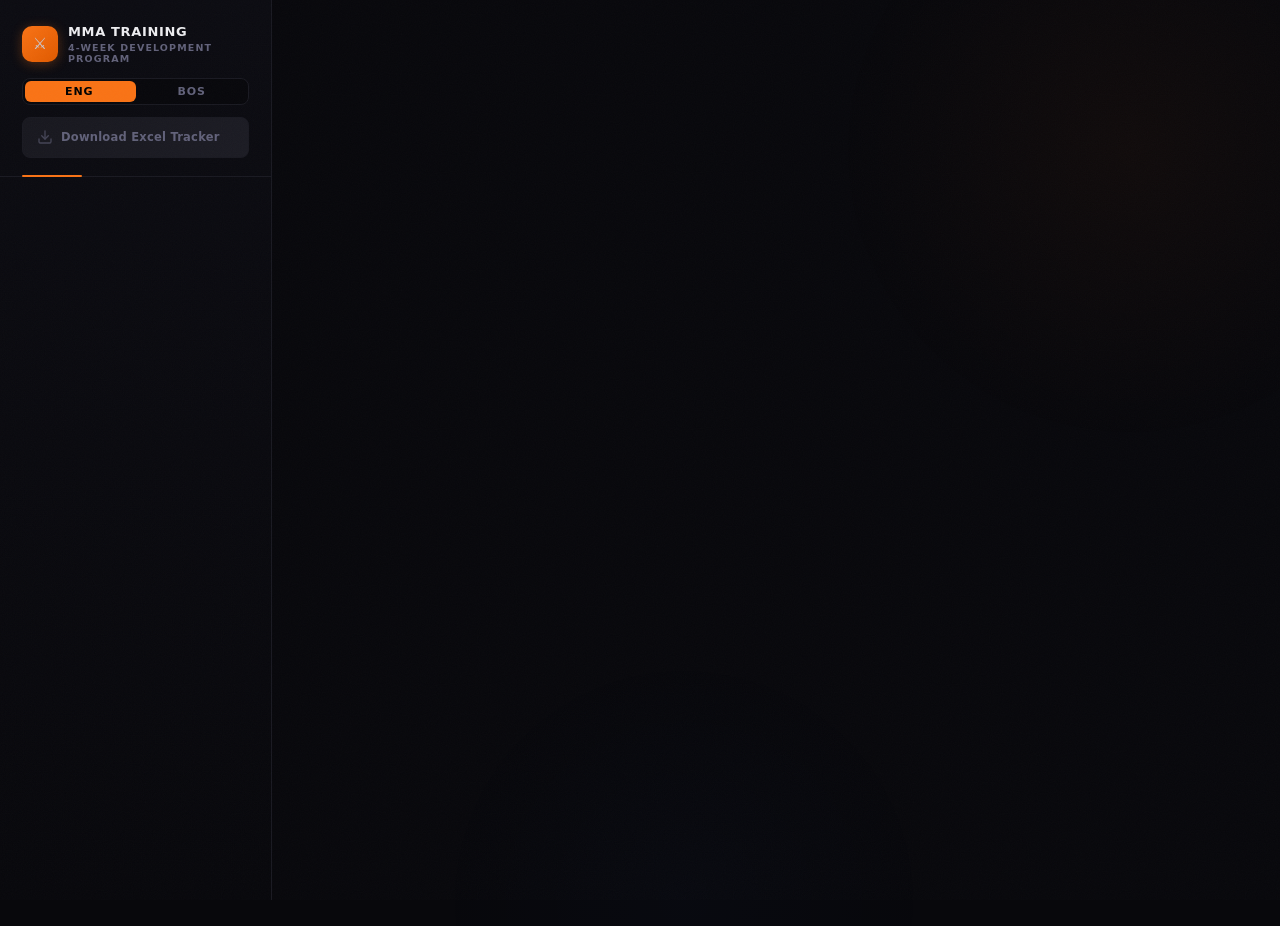
==== _template.html @ 46d65527 "feat: add safety protocols, fighter-readiness content, and UX improvements Phase 1 - Safety-critical" ====
<!DOCTYPE html>
<html lang="en">
<head>
<meta charset="UTF-8">
<meta name="viewport" content="width=device-width, initial-scale=1.0">
<title>MMA Fighter Development Program</title>
<!-- Fonts loaded locally for offline support -->
__FONTS_CSS_PLACEHOLDER__
<style>
*,*::before,*::after{box-sizing:border-box;margin:0;padding:0}
:root{
  --bg:#08080c;
  --bg-card:#0f0f14;
  --bg-card-hover:#141419;
  --bg-raised:#18181f;
  --bg-surface:#1c1c24;
  --border:#1a1a22;
  --border-bright:#28283a;
  --text:#c8c8d0;
  --text-bright:#ededf0;
  --text-dim:#62627a;
  --text-faint:#3e3e52;
  --accent:#f97316;
  --accent-soft:rgba(249,115,22,.08);
  --accent-med:rgba(249,115,22,.15);
  --accent-glow:rgba(249,115,22,.3);
  --accent-bright:#fba04b;
  --green:#22c55e;
  --blue:#3b82f6;
  --purple:#a855f7;
  --red:#ef4444;
  --sidebar-w:272px;
  --radius:10px;
  --radius-lg:14px;
  --font-display:'Anybody',system-ui,sans-serif;
  --font-body:'DM Sans',system-ui,-apple-system,sans-serif;
  --font-mono:'JetBrains Mono',monospace;
}
html{scroll-behavior:smooth;scrollbar-color:var(--border) var(--bg)}
body{
  font-family:var(--font-body);font-size:15px;line-height:1.75;
  color:var(--text);background:var(--bg);
  min-height:100vh;overflow-x:hidden;
  -webkit-font-smoothing:antialiased;
}

/* ═══════════════════════════════════
   NOISE TEXTURE OVERLAY
   ═══════════════════════════════════ */
body::after{
  content:'';position:fixed;inset:0;z-index:9999;pointer-events:none;
  opacity:.025;
  background-image:url("data:image/svg+xml,%3Csvg viewBox='0 0 256 256' xmlns='http://www.w3.org/2000/svg'%3E%3Cfilter id='noise'%3E%3CfeTurbulence type='fractalNoise' baseFrequency='0.9' numOctaves='4' stitchTiles='stitch'/%3E%3C/filter%3E%3Crect width='100%25' height='100%25' filter='url(%23noise)'/%3E%3C/svg%3E");
  background-repeat:repeat;background-size:256px 256px;
}

/* ═══════════════════════════════════
   SIDEBAR
   ═══════════════════════════════════ */
.sidebar{
  position:fixed;top:0;left:0;bottom:0;width:var(--sidebar-w);
  background:linear-gradient(180deg,#0c0c12 0%,var(--bg) 100%);
  border-right:1px solid var(--border);
  display:flex;flex-direction:column;z-index:100;
  transition:transform .35s cubic-bezier(.4,0,.2,1);
}
.sidebar-header{
  padding:24px 22px 18px;
  border-bottom:1px solid var(--border);
  position:relative;
}
.sidebar-header::after{
  content:'';position:absolute;bottom:-1px;left:22px;width:60px;
  height:2px;background:var(--accent);border-radius:1px;
}
.sidebar-brand{
  display:flex;align-items:center;gap:10px;margin-bottom:14px;
}
.brand-mark{
  width:36px;height:36px;border-radius:10px;
  background:linear-gradient(135deg,var(--accent),#e05a00);
  display:flex;align-items:center;justify-content:center;
  font-size:16px;flex-shrink:0;
  box-shadow:0 2px 12px var(--accent-glow);
}
.brand-text{
  font-family:var(--font-display);font-size:13px;font-weight:900;
  letter-spacing:.05em;text-transform:uppercase;color:var(--text-bright);
  line-height:1.2;
}
.brand-text span{
  color:var(--text-dim);display:block;font-size:9.5px;
  letter-spacing:.12em;margin-top:2px;font-weight:600;
  font-family:var(--font-body);
}

/* ── Download Button ── */
.dl-btn{
  display:flex;align-items:center;gap:8px;
  margin-top:12px;padding:9px 14px;
  background:linear-gradient(135deg,var(--bg-raised),var(--bg-surface));
  border:1px solid var(--border);border-radius:8px;
  color:var(--text-dim);font-family:var(--font-body);font-size:11.5px;font-weight:600;
  text-decoration:none;transition:all .2s;letter-spacing:.02em;
  cursor:pointer;width:100%;
}
.dl-btn:hover{color:var(--text-bright);border-color:var(--accent);background:var(--accent-soft)}
.dl-btn svg{width:16px;height:16px;flex-shrink:0;opacity:.6}
.dl-btn:hover svg{opacity:1}

/* ── Language Toggle ── */
.lang-toggle{
  display:flex;
  background:var(--bg);border-radius:8px;
  border:1px solid var(--border);overflow:hidden;
  position:relative;
}
.lang-toggle::before{
  content:'';position:absolute;top:2px;bottom:2px;width:calc(50% - 2px);
  background:var(--accent);border-radius:6px;
  transition:transform .25s cubic-bezier(.4,0,.2,1);
  left:2px;z-index:0;
}
.lang-toggle.bos::before{transform:translateX(100%)}
.lang-btn{
  flex:1;padding:6px 0;border:none;background:none;
  color:var(--text-dim);font-family:var(--font-body);
  font-size:11px;font-weight:700;letter-spacing:.08em;
  cursor:pointer;transition:color .25s;text-transform:uppercase;
  position:relative;z-index:1;
}
.lang-btn.active{color:#000}
.lang-btn:not(.active):hover{color:var(--text-bright)}

.sidebar-nav{flex:1;overflow-y:auto;padding:14px 10px;scrollbar-width:thin}
.sidebar-nav a{
  display:flex;align-items:center;gap:11px;
  padding:9px 14px;border-radius:9px;
  color:var(--text-dim);text-decoration:none;font-size:13px;font-weight:500;
  transition:all .15s ease;margin-bottom:1px;position:relative;
  letter-spacing:.01em;
}
.sidebar-nav a:hover{color:var(--text-bright);background:rgba(255,255,255,.03)}
.sidebar-nav a.active{
  color:var(--accent);background:var(--accent-soft);
  font-weight:600;
}
.sidebar-nav a.active::before{
  content:'';position:absolute;left:0;top:8px;bottom:8px;width:3px;
  background:var(--accent);border-radius:0 3px 3px 0;
  box-shadow:0 0 10px var(--accent-glow);
}
.nav-icon{
  width:26px;height:22px;display:flex;align-items:center;justify-content:center;
  font-size:12px;flex-shrink:0;opacity:.5;
  font-family:var(--font-mono);font-weight:500;
}
.sidebar-nav a.active .nav-icon{opacity:1}
.nav-divider{
  font-size:9px;text-transform:uppercase;letter-spacing:.16em;
  color:var(--text-faint);padding:18px 14px 6px;font-weight:700;
  user-select:none;
}
.nav-divider:first-child{padding-top:4px}

/* ═══════════════════════════════════
   MAIN AREA
   ═══════════════════════════════════ */
.main{margin-left:var(--sidebar-w);min-height:100vh;position:relative}
.main::before{
  content:'';position:fixed;top:-200px;right:-200px;
  width:700px;height:700px;
  background:radial-gradient(circle,rgba(249,115,22,.04) 0%,transparent 60%);
  pointer-events:none;z-index:0;
}
.main::after{
  content:'';position:fixed;bottom:-300px;left:30%;
  width:600px;height:600px;
  background:radial-gradient(circle,rgba(59,130,246,.02) 0%,transparent 60%);
  pointer-events:none;z-index:0;
}
.content{
  max-width:820px;margin:0 auto;padding:48px 44px 100px;
  position:relative;z-index:1;
}

/* ═══════════════════════════════════
   HAMBURGER & OVERLAY (MOBILE)
   ═══════════════════════════════════ */
.hamburger{
  display:none;position:fixed;top:12px;left:12px;z-index:200;
  width:44px;height:44px;border-radius:var(--radius);
  background:rgba(15,15,20,.85);border:1px solid var(--border);
  cursor:pointer;flex-direction:column;align-items:center;justify-content:center;gap:5px;
  backdrop-filter:blur(16px);-webkit-backdrop-filter:blur(16px);
  transition:all .2s;
}
.hamburger:hover{background:var(--bg-raised);border-color:var(--border-bright)}
.hamburger span{
  display:block;width:18px;height:1.5px;background:var(--text);
  border-radius:1px;transition:all .3s cubic-bezier(.4,0,.2,1);
}
.hamburger.active span:nth-child(1){transform:rotate(45deg) translate(4.5px,4.5px)}
.hamburger.active span:nth-child(2){opacity:0;transform:scaleX(0)}
.hamburger.active span:nth-child(3){transform:rotate(-45deg) translate(4.5px,-4.5px)}
.overlay{
  display:none;position:fixed;inset:0;
  background:rgba(0,0,0,.65);z-index:90;
  backdrop-filter:blur(8px);-webkit-backdrop-filter:blur(8px);
}

/* ═══════════════════════════════════
   MARKDOWN RENDERED CONTENT
   ═══════════════════════════════════ */

/* ── H1 — Page title ── */
.md h1{
  font-family:var(--font-display);font-size:36px;font-weight:900;
  color:var(--text-bright);margin:0 0 6px;line-height:1.1;
  letter-spacing:-.02em;
}
.md h1::after{
  content:'';display:block;width:44px;height:3px;
  background:var(--accent);
  border-radius:2px;margin-top:18px;margin-bottom:12px;
}

/* ── H2 — Major sections ── */
.md h2{
  font-family:var(--font-display);font-size:21px;font-weight:700;
  color:var(--text-bright);margin:48px 0 16px;line-height:1.2;
  letter-spacing:0;
  padding:14px 18px;
  background:linear-gradient(135deg,var(--bg-card) 0%,var(--bg-raised) 100%);
  border:1px solid var(--border);
  border-left:3px solid var(--accent);
  border-radius:var(--radius);
}

/* ── H3 — Sub-sections ── */
.md h3{
  font-size:16.5px;font-weight:600;color:var(--text-bright);
  margin:36px 0 10px;letter-spacing:.01em;
  padding-bottom:8px;
  border-bottom:1px solid var(--border);
}

/* ── H4 — Labels ── */
.md h4{
  font-size:12px;font-weight:700;color:var(--accent);
  margin:28px 0 8px;text-transform:uppercase;letter-spacing:.08em;
  display:flex;align-items:center;gap:8px;
}
.md h4::before{
  content:'';width:8px;height:8px;border-radius:2px;
  background:var(--accent);opacity:.4;flex-shrink:0;
}

.md p{margin:0 0 16px}
.md a{color:var(--accent);text-decoration:none;transition:all .2s;
  background:linear-gradient(transparent 85%,var(--accent-soft) 85%);
}
.md a:hover{color:var(--accent-bright);background:linear-gradient(transparent 85%,var(--accent-med) 85%)}
.md strong{color:var(--text-bright);font-weight:600}
.md em{color:var(--text-dim)}
.md ul,.md ol{margin:0 0 18px;padding-left:22px}
.md li{margin-bottom:5px}
.md li::marker{color:var(--accent)}
.md hr{border:none;height:1px;background:var(--border);margin:36px 0}

/* ── Blockquotes — used for week metadata ── */
.md blockquote{
  margin:20px 0;padding:18px 22px;
  background:linear-gradient(135deg,var(--accent-soft),rgba(249,115,22,.03));
  border:1px solid rgba(249,115,22,.12);
  border-radius:var(--radius-lg);
  color:var(--text);font-style:normal;
  position:relative;overflow:hidden;
}
.md blockquote::before{
  content:'';position:absolute;top:0;left:0;bottom:0;width:3px;
  background:var(--accent);
}
.md blockquote p{margin-bottom:4px}
.md blockquote p:last-child{margin-bottom:0}

/* ── Tables ── */
.table-wrap{
  overflow-x:auto;margin:20px 0 28px;
  border-radius:var(--radius-lg);
  border:1px solid var(--border);
  background:var(--bg-card);
  box-shadow:0 4px 24px rgba(0,0,0,.25),0 1px 3px rgba(0,0,0,.15);
}
.md table{width:100%;border-collapse:collapse;font-size:13.5px}
.md thead{background:var(--bg-surface)}
.md th{
  text-align:left;padding:12px 16px;font-weight:600;color:var(--text-bright);
  border-bottom:2px solid var(--border-bright);font-size:10.5px;
  text-transform:uppercase;letter-spacing:.1em;
  white-space:nowrap;font-family:var(--font-body);
}
.md td{padding:11px 16px;border-bottom:1px solid var(--border)}
.md tr:last-child td{border-bottom:none}
.md tbody tr{transition:background .15s}
.md tbody tr:nth-child(even){background:rgba(255,255,255,.01)}
.md tbody tr:hover{background:rgba(249,115,22,.04)}

/* ── Code ── */
.md code{
  background:var(--bg-raised);border:1px solid var(--border);
  border-radius:5px;padding:2px 7px;font-size:12.5px;color:var(--accent);
  font-family:var(--font-mono);
}
.md pre{
  background:var(--bg-card);border:1px solid var(--border);
  border-radius:var(--radius);padding:18px 20px;margin:18px 0;
  overflow-x:auto;box-shadow:0 2px 8px rgba(0,0,0,.15);
}
.md pre code{background:none;border:none;padding:0;color:var(--text)}

/* ── Lists inside tables ── */
.md td ul,.md td ol{margin:4px 0;padding-left:16px}
.md td li{margin-bottom:2px;font-size:13px}

/* ═══════════════════════════════════
   SECTION TRANSITION
   ═══════════════════════════════════ */
.md{animation:sectionIn .5s cubic-bezier(.16,1,.3,1)}
@keyframes sectionIn{
  from{opacity:0;transform:translateY(20px)}
  to{opacity:1;transform:none}
}

/* ═══════════════════════════════════
   BACK TO TOP
   ═══════════════════════════════════ */
.back-top{
  position:fixed;bottom:28px;right:28px;width:44px;height:44px;
  border-radius:12px;background:var(--accent);color:#000;
  border:none;cursor:pointer;font-size:18px;font-weight:700;
  opacity:0;transform:translateY(10px);
  transition:all .35s cubic-bezier(.4,0,.2,1);
  z-index:50;display:flex;align-items:center;justify-content:center;
  box-shadow:0 4px 24px var(--accent-glow);
}
.back-top.visible{opacity:1;transform:none}
.back-top:hover{transform:scale(1.08) translateY(-2px);box-shadow:0 8px 32px var(--accent-glow)}

/* ═══════════════════════════════════
   RESPONSIVE — TABLET
   ═══════════════════════════════════ */
@media(max-width:1024px){
  :root{--sidebar-w:248px}
  .content{padding:40px 28px 80px}
}

/* ═══════════════════════════════════
   RESPONSIVE — MOBILE
   ═══════════════════════════════════ */
@media(max-width:768px){
  .sidebar{transform:translateX(-100%);width:280px}
  .sidebar.open{transform:translateX(0);box-shadow:12px 0 48px rgba(0,0,0,.6)}
  .hamburger{display:flex}
  .overlay.open{display:block}
  .main{margin-left:0}
  .content{padding:16px 14px 60px;padding-top:70px}
  .md h1{font-size:26px}
  .md h2{font-size:18px;margin-top:32px;padding:12px 14px}
  .md h3{font-size:15px;margin-top:24px}
  .table-wrap{margin-left:-6px;margin-right:-6px;border-radius:10px}
  .md th{padding:10px 12px;font-size:9.5px}
  .md td{padding:9px 12px;font-size:13px}
  .back-top{bottom:16px;right:16px;width:40px;height:40px;font-size:16px;border-radius:10px}
  .md blockquote{padding:14px 16px}
}

/* ═══════════════════════════════════
   RESPONSIVE — SMALL PHONES
   ═══════════════════════════════════ */
@media(max-width:400px){
  .content{padding:12px 10px 50px;padding-top:66px}
  .md h1{font-size:22px}
  .md h2{font-size:16px;padding:10px 12px}
  .md table{font-size:11.5px}
  .md th{padding:8px 8px;font-size:9px}
  .md td{padding:7px 8px;font-size:12px}
}

/* ═══════════════════════════════════
   RESPONSIVE — TABLE CARDS
   ═══════════════════════════════════ */
@media(max-width:600px){
  .table-wrap{border:none;background:none;box-shadow:none;border-radius:0;overflow:visible}
  .md table,.md thead,.md tbody,.md th,.md tr{display:block}
  .md thead{position:absolute;left:-9999px;top:-9999px}
  .md tr{
    margin-bottom:12px;padding:14px 16px;
    background:var(--bg-card);border:1px solid var(--border);
    border-radius:var(--radius);
    box-shadow:0 2px 8px rgba(0,0,0,.15);
  }
  .md td{
    display:flex;justify-content:space-between;align-items:flex-start;
    padding:6px 0;border-bottom:1px solid var(--border);
    font-size:13px;text-align:right;
  }
  .md td:last-child{border-bottom:none}
  .md td::before{
    content:attr(data-label);
    font-weight:600;color:var(--text-bright);text-align:left;
    margin-right:12px;flex-shrink:0;font-size:10.5px;
    text-transform:uppercase;letter-spacing:.08em;
    padding-top:2px;
  }
}

/* Scrollbar */
::-webkit-scrollbar{width:5px;height:5px}
::-webkit-scrollbar-track{background:transparent}
::-webkit-scrollbar-thumb{background:var(--border);border-radius:3px}
::-webkit-scrollbar-thumb:hover{background:var(--border-bright)}

/* ── Selection ── */
::selection{background:var(--accent-med);color:var(--text-bright)}

/* ── Progress Badge ── */
.progress-badge{
  margin-top:10px;padding:6px 12px;
  background:var(--accent-soft);border:1px solid rgba(249,115,22,.15);
  border-radius:6px;font-size:11px;font-weight:600;
  color:var(--accent);letter-spacing:.02em;
  display:none;text-align:center;
}
.progress-badge.visible{display:block}

/* ── Rest Timer ── */
.rest-timer{
  position:fixed;bottom:28px;left:28px;z-index:50;
}
.timer-toggle{
  width:44px;height:44px;border-radius:12px;
  background:var(--bg-raised);border:1px solid var(--border);
  color:var(--text);font-size:18px;cursor:pointer;
  display:flex;align-items:center;justify-content:center;
  transition:all .2s;
}
.timer-toggle:hover{border-color:var(--accent);color:var(--accent)}
.timer-toggle.active{background:var(--accent);color:#000;border-color:var(--accent)}
.timer-panel{
  display:none;position:absolute;bottom:54px;left:0;
  background:var(--bg-raised);border:1px solid var(--border-bright);
  border-radius:var(--radius-lg);padding:16px;min-width:200px;
  box-shadow:0 8px 32px rgba(0,0,0,.4);
}
.timer-panel.open{display:block}
.timer-display{
  font-family:var(--font-mono);font-size:36px;font-weight:700;
  color:var(--text-bright);text-align:center;margin-bottom:12px;
  letter-spacing:.05em;
}
.timer-display.warning{color:var(--accent)}
.timer-display.done{color:var(--green);animation:pulse 1s infinite}
@keyframes pulse{0%,100%{opacity:1}50%{opacity:.5}}
.timer-presets{display:flex;gap:6px;flex-wrap:wrap;justify-content:center;margin-bottom:10px}
.timer-presets button{
  padding:6px 12px;border-radius:6px;border:1px solid var(--border);
  background:var(--bg-card);color:var(--text);font-family:var(--font-mono);
  font-size:12px;cursor:pointer;transition:all .15s;
}
.timer-presets button:hover{border-color:var(--accent);color:var(--accent)}
.timer-stop{
  display:block;width:100%;padding:8px;margin-top:4px;
  border-radius:6px;border:1px solid var(--red);
  background:rgba(239,68,68,.1);color:var(--red);
  font-family:var(--font-body);font-size:12px;font-weight:600;
  cursor:pointer;transition:all .15s;
}
.timer-stop:hover{background:rgba(239,68,68,.2)}
@media(max-width:768px){
  .rest-timer{bottom:16px;left:16px}
}

/* ═══════════════════════════════════
   PRINT LAYOUT
   ═══════════════════════════════════ */
@media print{
  body{background:#fff;color:#000;font-size:12pt}
  body::after{display:none}
  .sidebar,.hamburger,.overlay,.back-top,.lang-toggle,.dl-btn,.progress-badge{display:none !important}
  .main{margin-left:0}
  .main::before,.main::after{display:none}
  .content{max-width:100%;padding:0}
  .md h1{color:#000;font-size:24pt}
  .md h1::after{background:#000}
  .md h2{color:#000;background:none;border:none;border-left:3px solid #000;font-size:16pt;padding:8px 12px}
  .md h3{color:#000;border-bottom-color:#ccc}
  .md h4{color:#333}
  .md h4::before{background:#333}
  .md a{color:#000;text-decoration:underline;background:none}
  .md blockquote{border-color:#000;background:#f5f5f5}
  .md blockquote::before{background:#000}
  .table-wrap{box-shadow:none;border:1px solid #ccc}
  .md th{color:#000;border-bottom-color:#999}
  .md td{border-bottom-color:#ddd;color:#000}
  .md tbody tr:hover{background:none}
  .md code{background:#f0f0f0;border-color:#ccc;color:#333}
  .md pre{background:#f5f5f5;border-color:#ccc}
  .md pre code{color:#000}
  .md strong{color:#000}
  .md em{color:#333}
  .md li::marker{color:#333}
  .rest-timer{display:none !important}
  .md h2{page-break-before:auto;page-break-after:avoid}
  .md h3{page-break-after:avoid}
  .table-wrap,.md table{page-break-inside:avoid}
  .md blockquote{page-break-inside:avoid}
  @page{margin:1.5cm}
}
</style>
</head>
<body>

<!-- Mobile hamburger -->
<button class="hamburger" id="hamburger" aria-label="Open navigation">
  <span></span><span></span><span></span>
</button>
<div class="overlay" id="overlay"></div>

<!-- Sidebar -->
<aside class="sidebar" id="sidebar">
  <div class="sidebar-header">
    <div class="sidebar-brand">
      <div class="brand-mark">&#9876;</div>
      <div class="brand-text" id="brand-text">
        MMA Training
        <span id="brand-subtitle">4-Week Development Program</span>
      </div>
    </div>
    <div class="lang-toggle" id="lang-toggle">
      <button class="lang-btn active" id="btn-en" onclick="setLang('en')">ENG</button>
      <button class="lang-btn" id="btn-bos" onclick="setLang('bos')">BOS</button>
    </div>
    <a class="dl-btn" href="MMA_Training_Tracker.xlsx" download id="dl-btn">
      <svg viewBox="0 0 24 24" fill="none" stroke="currentColor" stroke-width="2" stroke-linecap="round" stroke-linejoin="round"><path d="M21 15v4a2 2 0 01-2 2H5a2 2 0 01-2-2v-4"/><polyline points="7 10 12 15 17 10"/><line x1="12" y1="15" x2="12" y2="3"/></svg>
      <span id="dl-text">Download Excel Tracker</span>
    </a>
    <div class="progress-badge" id="progress-badge"></div>
  </div>
  <nav class="sidebar-nav" id="nav"></nav>
</aside>

<!-- Main content -->
<main class="main">
  <div class="content">
    <div id="page" class="md"></div>
  </div>
</main>

<!-- Rest Timer -->
<div class="rest-timer" id="rest-timer">
  <button class="timer-toggle" id="timer-toggle" aria-label="Rest Timer">&#9201;</button>
  <div class="timer-panel" id="timer-panel">
    <div class="timer-display" id="timer-display">0:00</div>
    <div class="timer-presets">
      <button onclick="startTimer(30)">30s</button>
      <button onclick="startTimer(60)">1:00</button>
      <button onclick="startTimer(90)">1:30</button>
      <button onclick="startTimer(120)">2:00</button>
      <button onclick="startTimer(180)">3:00</button>
    </div>
    <button class="timer-stop" id="timer-stop" onclick="stopTimer()">Stop</button>
  </div>
</div>

<!-- Back to top -->
<button class="back-top" id="backtop" aria-label="Back to top">&#8593;</button>

<script>
// ── Content data (injected at build time) ──
var CONTENT_EN = __CONTENT_EN_PLACEHOLDER__;
var CONTENT_BOS = __CONTENT_BOS_PLACEHOLDER__;

var SECTIONS = ['overview','schedule','week-1','week-2','week-3','week-4','exercises','warmups','nutrition','testing','sources','safety'];

var NAV_EN = {
  groups: [
    { label: 'Program', items: [
      { id: 'overview', icon: '\u25C6', text: 'Overview' },
      { id: 'schedule', icon: '\uD83D\uDCC6', text: 'Schedule' }
    ]},
    { label: 'Weekly Plans', items: [
      { id: 'week-1', icon: '01', text: 'Week 1 \u2014 Foundation' },
      { id: 'week-2', icon: '02', text: 'Week 2 \u2014 Build' },
      { id: 'week-3', icon: '03', text: 'Week 3 \u2014 Intensify' },
      { id: 'week-4', icon: '04', text: 'Week 4 \u2014 Peak & Test' }
    ]},
    { label: 'Reference', items: [
      { id: 'safety', icon: '\uD83D\uDEE1', text: 'Safety & Protocols' },
      { id: 'exercises', icon: '\u269B', text: 'Exercise Library' },
      { id: 'warmups', icon: '\u262F', text: 'Warm-up Routines' },
      { id: 'nutrition', icon: '\u2605', text: 'Nutrition' },
      { id: 'testing', icon: '\u23F1', text: 'Conditioning Tests' },
      { id: 'sources', icon: '\uD83D\uDCD6', text: 'Sources' }
    ]}
  ],
  logo: 'MMA Training',
  subtitle: '4-Week Development Program'
};

var NAV_BOS = {
  groups: [
    { label: 'Program', items: [
      { id: 'overview', icon: '\u25C6', text: 'Pregled' },
      { id: 'schedule', icon: '\uD83D\uDCC6', text: 'Raspored' }
    ]},
    { label: 'Sedmi\u010Dni planovi', items: [
      { id: 'week-1', icon: '01', text: 'Sedmica 1 \u2014 Temelj' },
      { id: 'week-2', icon: '02', text: 'Sedmica 2 \u2014 Gradnja' },
      { id: 'week-3', icon: '03', text: 'Sedmica 3 \u2014 Intenzitet' },
      { id: 'week-4', icon: '04', text: 'Sedmica 4 \u2014 Vrh & Test' }
    ]},
    { label: 'Referenca', items: [
      { id: 'safety', icon: '\uD83D\uDEE1', text: 'Sigurnost i Protokoli' },
      { id: 'exercises', icon: '\u269B', text: 'Biblioteka vje\u017Ebi' },
      { id: 'warmups', icon: '\u262F', text: 'Zagrijavanje' },
      { id: 'nutrition', icon: '\u2605', text: 'Ishrana' },
      { id: 'testing', icon: '\u23F1', text: 'Kondicioni testovi' },
      { id: 'sources', icon: '\uD83D\uDCD6', text: 'Izvori' }
    ]}
  ],
  logo: 'MMA Trening',
  subtitle: '4-sedmi\u010Dni razvojni program'
};

var currentLang = 'en';
var cache = { en: {}, bos: {} };
var markedLoaded = false;

// marked.js is inlined at build time
__MARKED_JS_PLACEHOLDER__
markedLoaded = true;
marked.setOptions({ breaks: false, gfm: true });
renderCurrent();

// ── Markdown rendering ──
function renderMd(src) {
  if (markedLoaded && typeof marked !== 'undefined') {
    return marked.parse(src);
  }
  return '<pre style="white-space:pre-wrap;font-family:inherit;color:var(--text)">' +
    src.replace(/&/g,'&amp;').replace(/</g,'&lt;') + '</pre>';
}

function wrapTables(html) {
  return html.replace(/<table/g, '<div class="table-wrap"><table')
             .replace(/<\/table>/g, '</table></div>');
}

function addTableLabels(container) {
  container.querySelectorAll('table').forEach(function(table) {
    var headers = [];
    table.querySelectorAll('thead th').forEach(function(th) {
      headers.push(th.textContent.trim());
    });
    if (headers.length === 0) return;
    table.querySelectorAll('tbody tr').forEach(function(tr) {
      tr.querySelectorAll('td').forEach(function(td, i) {
        if (headers[i]) td.setAttribute('data-label', headers[i]);
      });
    });
  });
}

function getContent() {
  return currentLang === 'bos' ? CONTENT_BOS : CONTENT_EN;
}

function getSection(id) {
  var langCache = cache[currentLang];
  if (!langCache[id]) {
    var raw = getContent()[id];
    if (!raw) return '<p style="color:var(--text-dim)">' +
      (currentLang === 'bos' ? 'Sekcija nije prona\u0111ena.' : 'Section not found.') + '</p>';
    langCache[id] = wrapTables(renderMd(raw));
  }
  return langCache[id];
}

// ── Nav rendering ──
function renderNav() {
  var navData = currentLang === 'bos' ? NAV_BOS : NAV_EN;
  var nav = document.getElementById('nav');
  var html = '';
  navData.groups.forEach(function(g) {
    html += '<div class="nav-divider">' + g.label + '</div>';
    g.items.forEach(function(item) {
      html += '<a href="#' + item.id + '"><span class="nav-icon">' + item.icon + '</span>' + item.text + '</a>';
    });
  });
  nav.innerHTML = html;

  nav.querySelectorAll('a').forEach(function(a) {
    a.addEventListener('click', function() {
      closeMenu();
      setTimeout(renderCurrent, 20);
    });
  });

  document.getElementById('brand-text').childNodes[0].textContent = navData.logo + '\n';
  document.getElementById('brand-subtitle').textContent = navData.subtitle;
  document.getElementById('dl-text').textContent = currentLang === 'bos' ? 'Preuzmi Excel Tracker' : 'Download Excel Tracker';
}

// ── Language switch ──
function setLang(lang) {
  currentLang = lang;
  document.getElementById('btn-en').classList.toggle('active', lang === 'en');
  document.getElementById('btn-bos').classList.toggle('active', lang === 'bos');
  document.getElementById('lang-toggle').classList.toggle('bos', lang === 'bos');
  document.documentElement.lang = lang === 'bos' ? 'bs' : 'en';
  try { localStorage.setItem('mma-lang', lang); } catch(e) {}
  renderNav();
  renderCurrent();
}

// ── Week progress badge ──
var WEEK_THEMES = {
  'week-1': { num: 1, en: 'Foundation', bos: 'Temelj' },
  'week-2': { num: 2, en: 'Build', bos: 'Gradnja' },
  'week-3': { num: 3, en: 'Intensify', bos: 'Intenzitet' },
  'week-4': { num: 4, en: 'Peak & Test', bos: 'Vrh & Test' }
};

function updateProgress(sectionId) {
  var badge = document.getElementById('progress-badge');
  var week = WEEK_THEMES[sectionId];
  if (week) {
    var theme = currentLang === 'bos' ? week.bos : week.en;
    var label = currentLang === 'bos' ? 'Sedmica' : 'Week';
    badge.textContent = label + ' ' + week.num + ' of 4 — ' + theme;
    badge.classList.add('visible');
  } else {
    badge.classList.remove('visible');
  }
}

// ── Routing ──
function renderCurrent() {
  var hash = location.hash.slice(1) || 'overview';
  var id = SECTIONS.indexOf(hash) !== -1 ? hash : 'overview';
  var page = document.getElementById('page');
  page.innerHTML = getSection(id);
  addTableLabels(page);
  page.style.animation = 'none';
  void page.offsetHeight;
  page.style.animation = '';
  updateNav(id);
  updateProgress(id);
  window.scrollTo({ top: 0 });
}

function updateNav(id) {
  document.querySelectorAll('#nav a').forEach(function(a) {
    a.classList.toggle('active', a.getAttribute('href') === '#' + id);
  });
}

// ── Mobile menu ──
var hamburger = document.getElementById('hamburger');
var sidebar = document.getElementById('sidebar');
var overlay = document.getElementById('overlay');

function toggleMenu() {
  var open = sidebar.classList.toggle('open');
  overlay.classList.toggle('open', open);
  hamburger.classList.toggle('active', open);
}
function closeMenu() {
  sidebar.classList.remove('open');
  overlay.classList.remove('open');
  hamburger.classList.remove('active');
}
hamburger.addEventListener('click', toggleMenu);
overlay.addEventListener('click', closeMenu);

// ── Back to top ──
var backtop = document.getElementById('backtop');
window.addEventListener('scroll', function() {
  backtop.classList.toggle('visible', window.scrollY > 400);
});
backtop.addEventListener('click', function() {
  window.scrollTo({ top: 0, behavior: 'smooth' });
});

// ── Init ──
var savedLang = 'bos';
try { savedLang = localStorage.getItem('mma-lang') || 'bos'; } catch(e) {}
setLang(savedLang === 'en' ? 'en' : 'bos');
window.addEventListener('hashchange', renderCurrent);

// ── Rest Timer ──
var timerInterval = null;
var timerSeconds = 0;
var timerToggle = document.getElementById('timer-toggle');
var timerPanel = document.getElementById('timer-panel');
var timerDisplay = document.getElementById('timer-display');

timerToggle.addEventListener('click', function() {
  timerPanel.classList.toggle('open');
});

function startTimer(seconds) {
  clearInterval(timerInterval);
  timerSeconds = seconds;
  timerDisplay.className = 'timer-display';
  timerToggle.classList.add('active');
  updateTimerDisplay();
  timerInterval = setInterval(function() {
    timerSeconds--;
    updateTimerDisplay();
    if (timerSeconds <= 5 && timerSeconds > 0) {
      timerDisplay.classList.add('warning');
    }
    if (timerSeconds <= 0) {
      clearInterval(timerInterval);
      timerDisplay.classList.remove('warning');
      timerDisplay.classList.add('done');
      timerDisplay.textContent = 'REST!';
      timerToggle.classList.remove('active');
      // Vibrate if supported
      if (navigator.vibrate) navigator.vibrate([200, 100, 200, 100, 200]);
      // Beep using Web Audio API
      try {
        var ctx = new (window.AudioContext || window.webkitAudioContext)();
        var osc = ctx.createOscillator();
        var gain = ctx.createGain();
        osc.connect(gain);
        gain.connect(ctx.destination);
        osc.frequency.value = 800;
        gain.gain.value = 0.3;
        osc.start();
        setTimeout(function(){ osc.stop(); ctx.close(); }, 500);
      } catch(e) {}
    }
  }, 1000);
}

function stopTimer() {
  clearInterval(timerInterval);
  timerSeconds = 0;
  timerDisplay.className = 'timer-display';
  timerDisplay.textContent = '0:00';
  timerToggle.classList.remove('active');
}

function updateTimerDisplay() {
  var m = Math.floor(timerSeconds / 60);
  var s = timerSeconds % 60;
  timerDisplay.textContent = m + ':' + (s < 10 ? '0' : '') + s;
}
</script>
</body>
</html>
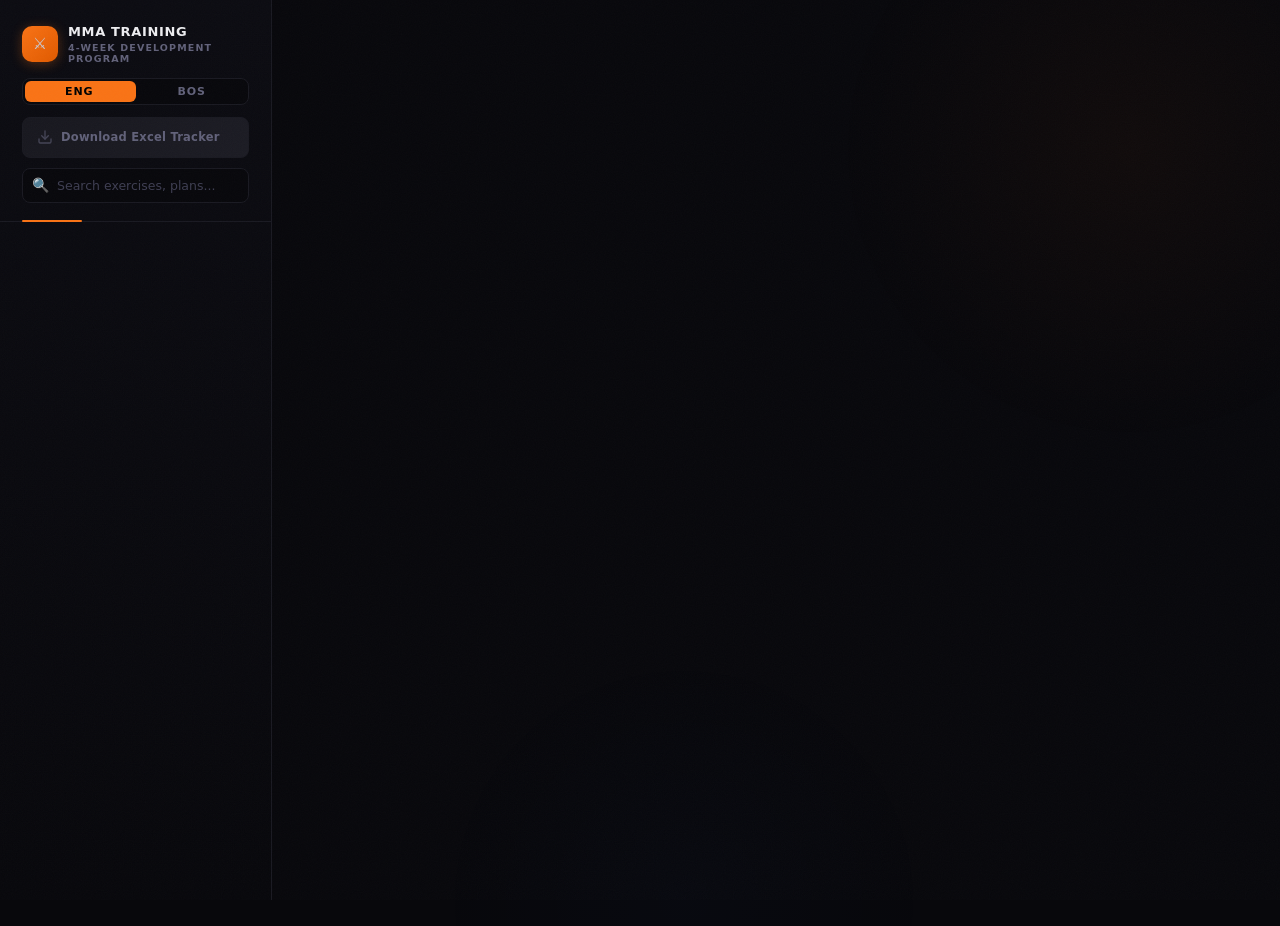
==== commit 4f64468d: "feat: improve fight camp UI/UX with navigation, search, and tracking - Add breadcrumb navigation sho" ====
--- a/_template.html
+++ b/_template.html
@@ -3,7 +3,7 @@
 <head>
 <meta charset="UTF-8">
 <meta name="viewport" content="width=device-width, initial-scale=1.0">
-<title>MMA Fighter Development Program</title>
+<title>MMA Fight Camp — May 16, 2026</title>
 <!-- Fonts loaded locally for offline support -->
 __FONTS_CSS_PLACEHOLDER__
 <style>
@@ -163,6 +163,108 @@
 }
 .nav-divider:first-child{padding-top:4px}
 
+/* ── Expandable Nav Sub-Items ── */
+.nav-parent{position:relative}
+.nav-parent>.nav-expand{
+  position:absolute;right:8px;top:50%;transform:translateY(-50%);
+  width:22px;height:22px;border:none;background:none;
+  color:var(--text-faint);cursor:pointer;font-size:10px;
+  display:flex;align-items:center;justify-content:center;
+  border-radius:4px;transition:all .15s;
+}
+.nav-parent>.nav-expand:hover{color:var(--text);background:rgba(255,255,255,.05)}
+.nav-parent>.nav-expand.open{transform:translateY(-50%) rotate(90deg)}
+.nav-sub{
+  display:none;overflow:hidden;
+  padding-left:14px;margin-bottom:2px;
+}
+.nav-sub.open{display:block}
+.nav-sub a{
+  font-size:11.5px !important;padding:5px 10px 5px 22px !important;
+  color:var(--text-faint) !important;opacity:.85;
+}
+.nav-sub a:hover{color:var(--text) !important;opacity:1}
+.nav-sub a.active{color:var(--accent) !important;opacity:1}
+.nav-day-row{
+  display:flex;gap:2px;padding:2px 10px 4px 22px;flex-wrap:wrap;
+}
+.nav-day-btn{
+  padding:3px 7px;border-radius:4px;border:1px solid var(--border);
+  background:none;color:var(--text-faint);font-size:9px;font-weight:600;
+  cursor:pointer;transition:all .15s;font-family:var(--font-body);
+  letter-spacing:.04em;text-transform:uppercase;
+}
+.nav-day-btn:hover{border-color:var(--accent);color:var(--accent)}
+.nav-day-btn.active{background:var(--accent);color:#000;border-color:var(--accent)}
+
+/* ── Clickable Exercise Links ── */
+.exercise-link{
+  color:var(--accent);cursor:pointer;
+  text-decoration:underline;text-decoration-style:dotted;
+  text-underline-offset:2px;transition:all .15s;
+}
+.exercise-link:hover{color:var(--accent-bright);text-decoration-style:solid}
+
+/* ── Collapsible Sections ── */
+.collapsible{
+  border:1px solid var(--border);border-radius:var(--radius);
+  margin:8px 0;overflow:hidden;
+  background:var(--bg-card);
+}
+.collapsible+.collapsible{margin-top:4px}
+.collapsible-header{
+  display:flex;align-items:center;gap:10px;
+  padding:12px 16px;cursor:pointer;
+  background:linear-gradient(135deg,var(--bg-card) 0%,var(--bg-raised) 100%);
+  border:none;width:100%;text-align:left;
+  color:var(--text-bright);font-family:var(--font-body);
+  transition:all .15s;user-select:none;
+}
+.collapsible-header:hover{background:var(--bg-raised)}
+.collapsible-header.open{border-bottom:1px solid var(--border)}
+.collapsible-arrow{
+  font-size:10px;color:var(--accent);transition:transform .2s;
+  flex-shrink:0;width:16px;text-align:center;
+}
+.collapsible-header.open .collapsible-arrow{transform:rotate(90deg)}
+.collapsible-title{flex:1;font-weight:600;font-size:14px}
+.collapsible-tag{
+  font-size:9px;font-weight:700;padding:2px 8px;
+  border-radius:4px;text-transform:uppercase;letter-spacing:.08em;
+  flex-shrink:0;
+}
+.collapsible-tag.am{background:rgba(59,130,246,.15);color:var(--blue)}
+.collapsible-tag.pm{background:rgba(168,85,247,.15);color:var(--purple)}
+.collapsible-tag.rest{background:rgba(34,197,94,.15);color:var(--green)}
+.collapsible-tag.week{background:var(--accent-soft);color:var(--accent)}
+.collapsible-tag.day{background:rgba(255,255,255,.05);color:var(--text-dim)}
+.collapsible-body{
+  padding:16px;display:none;
+}
+.collapsible-body.open{display:block}
+/* Nested collapsibles */
+.collapsible .collapsible{
+  margin:4px 0;border-color:var(--border);
+  background:var(--bg);
+}
+.collapsible .collapsible .collapsible-header{
+  padding:9px 14px;
+}
+.collapsible .collapsible .collapsible-title{font-size:13px}
+/* Phase / week level styling */
+.collapsible-level-week>.collapsible-header{
+  border-left:3px solid var(--accent);
+}
+.collapsible-level-day>.collapsible-header{
+  border-left:3px solid var(--blue);
+  padding:8px 14px;
+}
+.collapsible-level-session>.collapsible-header{
+  border-left:3px solid var(--purple);
+  padding:7px 12px;
+}
+.collapsible-level-session .collapsible-title{font-size:12px}
+
 /* ═══════════════════════════════════
    MAIN AREA
    ═══════════════════════════════════ */
@@ -435,6 +537,235 @@
 .progress-badge.visible{display:block}
 
 /* ── Rest Timer ── */
+/* ── Fight Camp Dashboard Widgets ── */
+.fc-countdown{
+  display:grid;grid-template-columns:repeat(4,1fr);
+  gap:12px;margin:16px 0;
+}
+.fc-countdown-unit{
+  text-align:center;padding:20px 12px;
+  background:var(--bg-card);border:1px solid var(--border);
+  border-radius:var(--radius-lg);
+}
+.fc-countdown-num{
+  font-family:var(--font-mono);font-size:36px;font-weight:700;
+  color:var(--accent);line-height:1;
+}
+.fc-countdown-label{
+  font-size:10px;text-transform:uppercase;letter-spacing:.12em;
+  color:var(--text-dim);margin-top:6px;
+}
+.fc-weight{margin:16px 0}
+.fc-weight-bar-track{
+  height:32px;background:var(--bg-card);border:1px solid var(--border);
+  border-radius:16px;position:relative;overflow:hidden;
+}
+.fc-weight-bar-fill{
+  height:100%;background:linear-gradient(90deg,var(--accent),var(--green));
+  border-radius:16px;transition:width .5s ease;
+}
+.fc-weight-labels{
+  display:flex;justify-content:space-between;margin-top:8px;
+  font-family:var(--font-mono);font-size:13px;
+}
+.fc-weight-current{color:var(--accent);font-weight:700}
+.fc-weight-input{
+  display:flex;align-items:center;gap:10px;margin-top:12px;
+}
+.fc-weight-input input{
+  width:100px;padding:8px 12px;background:var(--bg-card);
+  border:1px solid var(--border);border-radius:8px;
+  color:var(--text-bright);font-family:var(--font-mono);font-size:14px;
+}
+.fc-weight-input button{
+  padding:8px 16px;background:var(--accent);color:#000;
+  border:none;border-radius:8px;font-weight:600;cursor:pointer;
+  font-family:var(--font-body);
+}
+.fc-phase-cards{
+  display:grid;grid-template-columns:repeat(4,1fr);
+  gap:10px;margin:16px 0;
+}
+.fc-phase-card{
+  padding:14px 12px;background:var(--bg-card);
+  border:1px solid var(--border);border-radius:var(--radius);
+  text-align:center;opacity:.5;transition:all .3s;
+}
+.fc-phase-card.active{
+  opacity:1;border-color:var(--accent);background:var(--accent-soft);
+  box-shadow:0 0 20px var(--accent-glow);
+}
+.fc-phase-card.completed{opacity:.7;border-color:var(--green)}
+.fc-phase-card-name{font-weight:600;font-size:12px;color:var(--text-bright)}
+.fc-phase-card-dates{font-size:10px;color:var(--text-dim);margin-top:4px}
+.fc-today{
+  padding:18px 22px;background:var(--bg-card);
+  border:1px solid var(--border);border-left:3px solid var(--accent);
+  border-radius:var(--radius-lg);margin:16px 0;
+}
+.fc-today-day{
+  font-family:var(--font-display);font-size:16px;
+  font-weight:700;color:var(--text-bright);
+}
+.fc-today-sessions{margin-top:8px;font-size:13px}
+.sidebar-nav a.nav-phase-current{border-right:2px solid var(--green)}
+@media(max-width:600px){
+  .fc-countdown{grid-template-columns:repeat(2,1fr)}
+  .fc-phase-cards{grid-template-columns:repeat(2,1fr)}
+  .fc-countdown-num{font-size:28px}
+}
+
+/* ── Breadcrumb ── */
+.breadcrumb{
+  display:flex;align-items:center;gap:6px;
+  margin-bottom:20px;font-size:12px;
+  color:var(--text-faint);font-weight:500;
+  letter-spacing:.02em;flex-wrap:wrap;
+}
+.breadcrumb-sep{color:var(--text-faint);opacity:.5;font-size:10px}
+.breadcrumb a{
+  color:var(--text-dim);text-decoration:none;transition:color .15s;
+  background:none;
+}
+.breadcrumb a:hover{color:var(--accent)}
+.breadcrumb-current{color:var(--text-bright)}
+
+/* ── Search ── */
+.search-wrap{position:relative;margin-top:10px}
+.search-input{
+  width:100%;padding:9px 12px 9px 34px;
+  background:var(--bg);border:1px solid var(--border);border-radius:8px;
+  color:var(--text-bright);font-family:var(--font-body);font-size:12.5px;
+  outline:none;transition:border-color .2s;
+}
+.search-input::placeholder{color:var(--text-faint)}
+.search-input:focus{border-color:var(--accent)}
+.search-icon{
+  position:absolute;left:10px;top:50%;transform:translateY(-50%);
+  color:var(--text-faint);font-size:14px;pointer-events:none;
+}
+.search-results{
+  position:absolute;top:calc(100% + 4px);left:0;right:0;
+  background:var(--bg-raised);border:1px solid var(--border-bright);
+  border-radius:var(--radius);max-height:320px;overflow-y:auto;
+  z-index:300;display:none;
+  box-shadow:0 8px 32px rgba(0,0,0,.5);
+}
+.search-results.open{display:block}
+.search-result{
+  display:block;padding:10px 14px;border-bottom:1px solid var(--border);
+  cursor:pointer;transition:background .15s;text-decoration:none;color:inherit;
+}
+.search-result:last-child{border-bottom:none}
+.search-result:hover{background:var(--accent-soft)}
+.search-result-section{
+  font-size:10px;text-transform:uppercase;letter-spacing:.08em;
+  color:var(--accent);font-weight:600;margin-bottom:2px;
+}
+.search-result-text{font-size:12px;color:var(--text);line-height:1.5}
+.search-result-text mark{background:var(--accent-med);color:var(--text-bright);border-radius:2px;padding:0 2px}
+.search-clear{
+  position:absolute;right:8px;top:50%;transform:translateY(-50%);
+  background:none;border:none;color:var(--text-faint);cursor:pointer;
+  font-size:14px;padding:4px;display:none;
+}
+.search-clear.visible{display:block}
+.search-clear:hover{color:var(--text)}
+
+/* ── Session Completion Checkbox ── */
+.session-check{
+  -webkit-appearance:none;appearance:none;
+  width:18px;height:18px;border:2px solid var(--border-bright);
+  border-radius:4px;background:var(--bg);cursor:pointer;
+  flex-shrink:0;position:relative;transition:all .2s;
+}
+.session-check:checked{background:var(--accent);border-color:var(--accent)}
+.session-check:checked::after{
+  content:'\2713';position:absolute;top:-1px;left:2px;
+  color:#000;font-size:12px;font-weight:900;
+}
+.collapsible.session-done>.collapsible-header{
+  border-left-color:var(--green) !important;opacity:.65;
+}
+.collapsible.session-done .collapsible-title{
+  text-decoration:line-through;text-decoration-color:var(--text-faint);
+}
+.completion-stat{
+  font-size:10px;color:var(--green);font-weight:600;
+  margin-left:auto;padding-left:8px;white-space:nowrap;
+}
+
+/* ── Page TOC ── */
+.page-toc{
+  margin:16px 0 28px;padding:16px 20px;
+  background:var(--bg-card);border:1px solid var(--border);
+  border-radius:var(--radius-lg);
+}
+.page-toc-title{
+  font-size:10px;text-transform:uppercase;letter-spacing:.1em;
+  color:var(--text-faint);font-weight:700;margin-bottom:10px;
+}
+.page-toc-list{
+  display:flex;flex-wrap:wrap;gap:6px;list-style:none;
+  padding:0;margin:0;
+}
+.page-toc-list a{
+  display:inline-block;padding:5px 12px;border-radius:6px;
+  background:var(--bg-raised);border:1px solid var(--border);
+  color:var(--text-dim);font-size:12px;font-weight:500;
+  text-decoration:none;transition:all .15s;
+}
+.page-toc-list a:hover{color:var(--accent);border-color:var(--accent);background:var(--accent-soft)}
+
+/* ── Weight Chart ── */
+.fc-weight-chart{margin:16px 0 4px}
+.fc-weight-chart svg{width:100%;height:80px;display:block}
+.fc-weight-chart .chart-line{fill:none;stroke:var(--accent);stroke-width:2;stroke-linecap:round;stroke-linejoin:round}
+.fc-weight-chart .chart-target{fill:none;stroke:var(--green);stroke-width:1;stroke-dasharray:4,4;opacity:.5}
+.fc-weight-chart .chart-dot{fill:var(--accent);r:3}
+.fc-weight-chart .chart-label{fill:var(--text-faint);font-size:9px;font-family:var(--font-mono)}
+.fc-weight-chart .chart-area{fill:url(#chartGrad);opacity:.15}
+
+/* ── Quick-Access Cards ── */
+.fc-quicklinks{
+  display:grid;grid-template-columns:repeat(2,1fr);
+  gap:10px;margin:16px 0;
+}
+.fc-quicklink{
+  display:flex;align-items:flex-start;gap:12px;
+  padding:16px;background:var(--bg-card);
+  border:1px solid var(--border);border-radius:var(--radius-lg);
+  text-decoration:none;color:inherit;transition:all .25s;
+}
+.fc-quicklink:hover{
+  border-color:var(--accent);background:var(--accent-soft);
+  transform:translateY(-2px);box-shadow:0 4px 20px rgba(249,115,22,.1);
+}
+.fc-quicklink-icon{
+  width:36px;height:36px;border-radius:8px;
+  background:var(--accent-soft);
+  display:flex;align-items:center;justify-content:center;
+  font-size:16px;flex-shrink:0;
+}
+.fc-quicklink-text{flex:1;min-width:0}
+.fc-quicklink-title{
+  font-weight:600;font-size:13px;color:var(--text-bright);
+  margin-bottom:2px;
+}
+.fc-quicklink-desc{font-size:11px;color:var(--text-dim);line-height:1.4}
+@media(max-width:600px){
+  .fc-quicklinks{grid-template-columns:1fr}
+}
+
+/* ── Accessibility Focus ── */
+.collapsible-header:focus-visible,
+.session-check:focus-visible,
+.search-input:focus-visible,
+.page-toc-list a:focus-visible,
+.fc-quicklink:focus-visible{
+  outline:2px solid var(--accent);outline-offset:2px;
+}
+
 .rest-timer{
   position:fixed;bottom:28px;left:28px;z-index:50;
 }
@@ -487,7 +818,7 @@
 @media print{
   body{background:#fff;color:#000;font-size:12pt}
   body::after{display:none}
-  .sidebar,.hamburger,.overlay,.back-top,.lang-toggle,.dl-btn,.progress-badge{display:none !important}
+  .sidebar,.hamburger,.overlay,.back-top,.lang-toggle,.dl-btn,.progress-badge,.fc-countdown,.fc-weight,.fc-phase-cards,.fc-today{display:none !important}
   .main{margin-left:0}
   .main::before,.main::after{display:none}
   .content{max-width:100%;padding:0}
@@ -545,6 +876,12 @@
       <svg viewBox="0 0 24 24" fill="none" stroke="currentColor" stroke-width="2" stroke-linecap="round" stroke-linejoin="round"><path d="M21 15v4a2 2 0 01-2 2H5a2 2 0 01-2-2v-4"/><polyline points="7 10 12 15 17 10"/><line x1="12" y1="15" x2="12" y2="3"/></svg>
       <span id="dl-text">Download Excel Tracker</span>
     </a>
+    <div class="search-wrap">
+      <span class="search-icon">&#128269;</span>
+      <input type="text" class="search-input" id="search-input" placeholder="Search exercises, plans..." autocomplete="off">
+      <button class="search-clear" id="search-clear" aria-label="Clear search">&times;</button>
+      <div class="search-results" id="search-results"></div>
+    </div>
     <div class="progress-badge" id="progress-badge"></div>
   </div>
   <nav class="sidebar-nav" id="nav"></nav>
@@ -581,67 +918,101 @@
 var CONTENT_EN = __CONTENT_EN_PLACEHOLDER__;
 var CONTENT_BOS = __CONTENT_BOS_PLACEHOLDER__;
 
-var SECTIONS = ['overview','schedule','week-1','week-2','week-3','week-4','exercises','warmups','nutrition','testing','sources','safety'];
+var SECTIONS = ['dashboard','phase-1','phase-2','phase-3','phase-4','nutrition-plan','exercise-detail','weight-management','training-tools','fight-prep','schedule','sources'];
+
+// Week-to-phase mapping and day names for sub-navigation
+var WEEK_MAP = {
+  'phase-1': [1,2,3],
+  'phase-2': [4,5,6],
+  'phase-3': [7,8],
+  'phase-4': [9]
+};
+var DAY_NAMES_EN = ['Mon','Tue','Wed','Thu','Fri','Sat'];
+var DAY_NAMES_BOS = ['Pon','Uto','Sri','\u010Cet','Pet','Sub'];
+var DAY_FULL_EN = ['Monday','Tuesday','Wednesday','Thursday','Friday','Saturday'];
+var DAY_FULL_BOS = ['Ponedjeljak','Utorak','Srijeda','\u010Cetvrtak','Petak','Subota'];
 
 var NAV_EN = {
   groups: [
-    { label: 'Program', items: [
-      { id: 'overview', icon: '\u25C6', text: 'Overview' },
-      { id: 'schedule', icon: '\uD83D\uDCC6', text: 'Schedule' }
+    { label: 'Fight Camp', items: [
+      { id: 'dashboard', icon: '\u2302', text: 'Dashboard' },
+      { id: 'schedule', icon: '\uD83D\uDCC6', text: 'Full Schedule' },
+      { id: 'nutrition-plan', icon: '\uD83C\uDF7D', text: 'Nutrition Plan' }
     ]},
-    { label: 'Weekly Plans', items: [
-      { id: 'week-1', icon: '01', text: 'Week 1 \u2014 Foundation' },
-      { id: 'week-2', icon: '02', text: 'Week 2 \u2014 Build' },
-      { id: 'week-3', icon: '03', text: 'Week 3 \u2014 Intensify' },
-      { id: 'week-4', icon: '04', text: 'Week 4 \u2014 Peak & Test' }
+    { label: 'Camp Phases', items: [
+      { id: 'phase-1', icon: '01', text: 'Base Camp', weeks: [1,2,3] },
+      { id: 'phase-2', icon: '02', text: 'Intensification', weeks: [4,5,6] },
+      { id: 'phase-3', icon: '03', text: 'Sharpening', weeks: [7,8] },
+      { id: 'phase-4', icon: '04', text: 'Fight Week', weeks: [9] }
     ]},
     { label: 'Reference', items: [
-      { id: 'safety', icon: '\uD83D\uDEE1', text: 'Safety & Protocols' },
-      { id: 'exercises', icon: '\u269B', text: 'Exercise Library' },
-      { id: 'warmups', icon: '\u262F', text: 'Warm-up Routines' },
-      { id: 'nutrition', icon: '\u2605', text: 'Nutrition' },
-      { id: 'testing', icon: '\u23F1', text: 'Conditioning Tests' },
+      { id: 'exercise-detail', icon: '\uD83D\uDCAA', text: 'Exercise Guide' },
+      { id: 'weight-management', icon: '\u2696', text: 'Weight Management' },
+      { id: 'training-tools', icon: '\u269B', text: 'Training Tools' },
+      { id: 'fight-prep', icon: '\uD83D\uDEE1', text: 'Fight Prep' },
       { id: 'sources', icon: '\uD83D\uDCD6', text: 'Sources' }
     ]}
   ],
-  logo: 'MMA Training',
-  subtitle: '4-Week Development Program'
+  logo: 'Fight Camp',
+  subtitle: 'May 16, 2026 \u2014 77 kg',
+  weekLabel: 'Week'
 };
 
 var NAV_BOS = {
   groups: [
-    { label: 'Program', items: [
-      { id: 'overview', icon: '\u25C6', text: 'Pregled' },
-      { id: 'schedule', icon: '\uD83D\uDCC6', text: 'Raspored' }
+    { label: 'Borila\u010Dki Kamp', items: [
+      { id: 'dashboard', icon: '\u2302', text: 'Kontrolna Tabla' },
+      { id: 'schedule', icon: '\uD83D\uDCC6', text: 'Kompletan Raspored' },
+      { id: 'nutrition-plan', icon: '\uD83C\uDF7D', text: 'Plan Ishrane' }
     ]},
-    { label: 'Sedmi\u010Dni planovi', items: [
-      { id: 'week-1', icon: '01', text: 'Sedmica 1 \u2014 Temelj' },
-      { id: 'week-2', icon: '02', text: 'Sedmica 2 \u2014 Gradnja' },
-      { id: 'week-3', icon: '03', text: 'Sedmica 3 \u2014 Intenzitet' },
-      { id: 'week-4', icon: '04', text: 'Sedmica 4 \u2014 Vrh & Test' }
+    { label: 'Faze Kampa', items: [
+      { id: 'phase-1', icon: '01', text: 'Faza 1 \u2014 Baza', weeks: [1,2,3] },
+      { id: 'phase-2', icon: '02', text: 'Faza 2 \u2014 Intenzifikacija', weeks: [4,5,6] },
+      { id: 'phase-3', icon: '03', text: 'Faza 3 \u2014 O\u0161trenje', weeks: [7,8] },
+      { id: 'phase-4', icon: '04', text: 'Faza 4 \u2014 Borba', weeks: [9] }
     ]},
     { label: 'Referenca', items: [
-      { id: 'safety', icon: '\uD83D\uDEE1', text: 'Sigurnost i Protokoli' },
-      { id: 'exercises', icon: '\u269B', text: 'Biblioteka vje\u017Ebi' },
-      { id: 'warmups', icon: '\u262F', text: 'Zagrijavanje' },
-      { id: 'nutrition', icon: '\u2605', text: 'Ishrana' },
-      { id: 'testing', icon: '\u23F1', text: 'Kondicioni testovi' },
+      { id: 'exercise-detail', icon: '\uD83D\uDCAA', text: 'Vodič za Vježbe' },
+      { id: 'weight-management', icon: '\u2696', text: 'Upravljanje Te\u017Einom' },
+      { id: 'training-tools', icon: '\u269B', text: 'Alati za Trening' },
+      { id: 'fight-prep', icon: '\uD83D\uDEE1', text: 'Priprema za Borbu' },
       { id: 'sources', icon: '\uD83D\uDCD6', text: 'Izvori' }
     ]}
   ],
-  logo: 'MMA Trening',
-  subtitle: '4-sedmi\u010Dni razvojni program'
+  logo: 'Bori. Kamp',
+  subtitle: '16. maj 2026 \u2014 77 kg',
+  weekLabel: 'Sedmica'
 };
 
 var currentLang = 'en';
 var cache = { en: {}, bos: {} };
 var markedLoaded = false;
+
+// ── Section display names for breadcrumbs ──
+var SECTION_META = {
+  'dashboard':        { group: null, en: 'Dashboard', bos: 'Kontrolna Tabla' },
+  'schedule':         { group: 'camp', en: 'Full Schedule', bos: 'Kompletan Raspored' },
+  'nutrition-plan':   { group: 'camp', en: 'Nutrition Plan', bos: 'Plan Ishrane' },
+  'phase-1':          { group: 'phases', en: 'Phase 1: Base Camp', bos: 'Faza 1: Baza' },
+  'phase-2':          { group: 'phases', en: 'Phase 2: Intensification', bos: 'Faza 2: Intenzifikacija' },
+  'phase-3':          { group: 'phases', en: 'Phase 3: Sharpening', bos: 'Faza 3: Oštrenje' },
+  'phase-4':          { group: 'phases', en: 'Phase 4: Fight Week', bos: 'Faza 4: Sedmica Borbe' },
+  'exercise-detail':  { group: 'ref', en: 'Exercise Guide', bos: 'Vodič za Vježbe' },
+  'weight-management':{ group: 'ref', en: 'Weight Management', bos: 'Upravljanje Težinom' },
+  'training-tools':   { group: 'ref', en: 'Training Tools', bos: 'Alati za Trening' },
+  'fight-prep':       { group: 'ref', en: 'Fight Prep', bos: 'Priprema za Borbu' },
+  'sources':          { group: 'ref', en: 'Sources', bos: 'Izvori' }
+};
+var GROUP_NAMES = {
+  'camp':   { en: 'Fight Camp', bos: 'Borilački Kamp' },
+  'phases': { en: 'Camp Phases', bos: 'Faze Kampa' },
+  'ref':    { en: 'Reference', bos: 'Referenca' }
+};
 
 // marked.js is inlined at build time
 __MARKED_JS_PLACEHOLDER__
 markedLoaded = true;
 marked.setOptions({ breaks: false, gfm: true });
-renderCurrent();
 
 // ── Markdown rendering ──
 function renderMd(src) {
@@ -687,29 +1058,115 @@
   return langCache[id];
 }
 
+// ── Sub-anchor scrolling target ──
+var pendingScroll = null;
+
 // ── Nav rendering ──
 function renderNav() {
   var navData = currentLang === 'bos' ? NAV_BOS : NAV_EN;
   var nav = document.getElementById('nav');
+  var weekLabel = navData.weekLabel || 'Week';
+  var dayNames = currentLang === 'bos' ? DAY_NAMES_BOS : DAY_NAMES_EN;
+  var dayFull = currentLang === 'bos' ? DAY_FULL_BOS : DAY_FULL_EN;
   var html = '';
   navData.groups.forEach(function(g) {
     html += '<div class="nav-divider">' + g.label + '</div>';
     g.items.forEach(function(item) {
-      html += '<a href="#' + item.id + '"><span class="nav-icon">' + item.icon + '</span>' + item.text + '</a>';
+      if (item.weeks) {
+        // Expandable phase item
+        html += '<div class="nav-parent">';
+        html += '<a href="#' + item.id + '" class="nav-phase-link"><span class="nav-icon">' + item.icon + '</span>' + item.text + '</a>';
+        html += '<button class="nav-expand" data-target="sub-' + item.id + '" aria-label="Expand">&#9654;</button>';
+        html += '<div class="nav-sub" id="sub-' + item.id + '">';
+        item.weeks.forEach(function(w) {
+          html += '<a href="#' + item.id + ':week-' + w + '" class="nav-week-link">' + weekLabel + ' ' + w + '</a>';
+          html += '<div class="nav-day-row" data-week="' + w + '" data-phase="' + item.id + '">';
+          dayNames.forEach(function(d, di) {
+            html += '<button class="nav-day-btn" data-phase="' + item.id + '" data-day="' + dayFull[di] + '" data-week="' + w + '">' + d + '</button>';
+          });
+          html += '</div>';
+        });
+        html += '</div></div>';
+      } else {
+        html += '<a href="#' + item.id + '"><span class="nav-icon">' + item.icon + '</span>' + item.text + '</a>';
+      }
     });
   });
   nav.innerHTML = html;
 
-  nav.querySelectorAll('a').forEach(function(a) {
+  // Expand/collapse handlers
+  nav.querySelectorAll('.nav-expand').forEach(function(btn) {
+    btn.addEventListener('click', function(e) {
+      e.stopPropagation();
+      var target = document.getElementById(btn.getAttribute('data-target'));
+      if (target) {
+        target.classList.toggle('open');
+        btn.classList.toggle('open');
+      }
+    });
+  });
+
+  // Week link handlers
+  nav.querySelectorAll('.nav-week-link').forEach(function(a) {
+    a.addEventListener('click', function(e) {
+      e.preventDefault();
+      var parts = a.getAttribute('href').slice(1).split(':');
+      var sectionId = parts[0];
+      var anchor = parts[1];
+      closeMenu();
+      location.hash = sectionId;
+      pendingScroll = anchor;
+      setTimeout(renderCurrent, 20);
+    });
+  });
+
+  // Day button handlers
+  nav.querySelectorAll('.nav-day-btn').forEach(function(btn) {
+    btn.addEventListener('click', function() {
+      var phaseId = btn.getAttribute('data-phase');
+      var dayName = btn.getAttribute('data-day');
+      var weekNum = btn.getAttribute('data-week');
+      closeMenu();
+      location.hash = phaseId;
+      pendingScroll = 'day-' + dayName.toLowerCase() + '-week-' + weekNum;
+      setTimeout(renderCurrent, 20);
+    });
+  });
+
+  // Regular nav links
+  nav.querySelectorAll('a:not(.nav-week-link)').forEach(function(a) {
     a.addEventListener('click', function() {
       closeMenu();
+      pendingScroll = null;
       setTimeout(renderCurrent, 20);
     });
   });
 
   document.getElementById('brand-text').childNodes[0].textContent = navData.logo + '\n';
-  document.getElementById('brand-subtitle').textContent = navData.subtitle;
+  var daysLeft = Math.ceil((FIGHT_DATE - new Date()) / 86400000);
+  if (daysLeft > 0) {
+    document.getElementById('brand-subtitle').textContent = currentLang === 'bos'
+      ? daysLeft + ' dana do borbe'
+      : daysLeft + ' days to fight';
+  } else {
+    document.getElementById('brand-subtitle').textContent = currentLang === 'bos' ? 'Dan borbe!' : 'Fight day!';
+  }
   document.getElementById('dl-text').textContent = currentLang === 'bos' ? 'Preuzmi Excel Tracker' : 'Download Excel Tracker';
+  // Highlight current phase in nav
+  var currentPhaseIdx = getCurrentPhase();
+  var currentPhaseId = PHASES[currentPhaseIdx].id;
+  nav.querySelectorAll('.nav-phase-link').forEach(function(a) {
+    if (a.getAttribute('href') === '#' + currentPhaseId) {
+      a.classList.add('nav-phase-current');
+    }
+  });
+  // Auto-expand current phase
+  var currentSub = document.getElementById('sub-' + currentPhaseId);
+  if (currentSub) {
+    currentSub.classList.add('open');
+    var expandBtn = nav.querySelector('[data-target="sub-' + currentPhaseId + '"]');
+    if (expandBtn) expandBtn.classList.add('open');
+  }
 }
 
 // ── Language switch ──
@@ -724,40 +1181,766 @@
   renderCurrent();
 }
 
-// ── Week progress badge ──
-var WEEK_THEMES = {
-  'week-1': { num: 1, en: 'Foundation', bos: 'Temelj' },
-  'week-2': { num: 2, en: 'Build', bos: 'Gradnja' },
-  'week-3': { num: 3, en: 'Intensify', bos: 'Intenzitet' },
-  'week-4': { num: 4, en: 'Peak & Test', bos: 'Vrh & Test' }
+// ── Fight Camp Configuration ──
+var FIGHT_DATE = new Date('2026-05-16T00:00:00');
+var CAMP_START = new Date('2026-03-16T00:00:00');
+var START_WEIGHT = 89;
+var TARGET_WEIGHT = 77;
+
+var PHASES = [
+  { id: 'phase-1', start: '2026-03-16', end: '2026-04-05',
+    en: { name: 'Base Camp', short: 'Base' },
+    bos: { name: 'Baza', short: 'Baza' } },
+  { id: 'phase-2', start: '2026-04-06', end: '2026-04-26',
+    en: { name: 'Intensification', short: 'Intense' },
+    bos: { name: 'Intenzifikacija', short: 'Intenz.' } },
+  { id: 'phase-3', start: '2026-04-27', end: '2026-05-10',
+    en: { name: 'Sharpening', short: 'Sharp' },
+    bos: { name: 'O\u0161trenje', short: 'O\u0161tr.' } },
+  { id: 'phase-4', start: '2026-05-11', end: '2026-05-16',
+    en: { name: 'Fight Week', short: 'Fight' },
+    bos: { name: 'Sedmica Borbe', short: 'Borba' } }
+];
+
+var WEIGHT_TARGETS = [
+  { week: 1, date: '2026-03-22', target: 87.7 },
+  { week: 2, date: '2026-03-29', target: 86.4 },
+  { week: 3, date: '2026-04-05', target: 85.1 },
+  { week: 4, date: '2026-04-12', target: 83.8 },
+  { week: 5, date: '2026-04-19', target: 82.5 },
+  { week: 6, date: '2026-04-26', target: 81.2 },
+  { week: 7, date: '2026-05-03', target: 80.0 },
+  { week: 8, date: '2026-05-10', target: 79.0 },
+  { week: 9, date: '2026-05-16', target: 77.0 }
+];
+
+// ── Phase Detection ──
+function getCurrentPhase() {
+  var now = new Date();
+  for (var i = 0; i < PHASES.length; i++) {
+    var start = new Date(PHASES[i].start);
+    var end = new Date(PHASES[i].end + 'T23:59:59');
+    if (now >= start && now <= end) return i;
+  }
+  if (now < new Date(PHASES[0].start)) return 0;
+  return PHASES.length - 1;
+}
+
+// ── Countdown Widget ──
+function renderCountdown(container) {
+  var now = new Date();
+  var diff = FIGHT_DATE - now;
+  if (diff < 0) diff = 0;
+  var days = Math.floor(diff / 86400000);
+  var hours = Math.floor((diff % 86400000) / 3600000);
+  var mins = Math.floor((diff % 3600000) / 60000);
+  var secs = Math.floor((diff % 60000) / 1000);
+  var labels = currentLang === 'bos'
+    ? ['Dana', 'Sati', 'Minuta', 'Sekundi']
+    : ['Days', 'Hours', 'Minutes', 'Seconds'];
+  if (diff <= 0) {
+    container.innerHTML = '<div class="fc-countdown"><div class="fc-countdown-unit" style="grid-column:1/-1"><div class="fc-countdown-num" style="color:var(--green)">' +
+      (currentLang === 'bos' ? 'DAN BORBE!' : 'FIGHT DAY!') + '</div></div></div>';
+    return;
+  }
+  container.innerHTML = '<div class="fc-countdown">' +
+    [days,hours,mins,secs].map(function(v,i) {
+      return '<div class="fc-countdown-unit"><div class="fc-countdown-num">' +
+        v + '</div><div class="fc-countdown-label">' + labels[i] + '</div></div>';
+    }).join('') + '</div>';
+}
+
+// ── Weight Widget ──
+function renderWeightWidget(container) {
+  var stored = null;
+  try { stored = JSON.parse(localStorage.getItem('fc-weight-log') || '[]'); } catch(e) { stored = []; }
+  var currentWeight = stored.length > 0 ? stored[stored.length-1].kg : START_WEIGHT;
+  var totalCut = START_WEIGHT - TARGET_WEIGHT;
+  var cutSoFar = START_WEIGHT - currentWeight;
+  var pct = Math.min(100, Math.max(0, (cutSoFar / totalCut) * 100));
+  var lbl = currentLang === 'bos'
+    ? { current: 'Trenutna', target: 'Cilj', update: 'A\u017Euriraj', start: 'Start', remaining: 'Preostalo' }
+    : { current: 'Current', target: 'Target', update: 'Update', start: 'Start', remaining: 'Remaining' };
+  container.innerHTML =
+    '<div class="fc-weight">' +
+      '<div class="fc-weight-bar-track"><div class="fc-weight-bar-fill" style="width:' + pct + '%"></div></div>' +
+      '<div class="fc-weight-labels">' +
+        '<span>' + lbl.start + ': ' + START_WEIGHT + ' kg</span>' +
+        '<span class="fc-weight-current">' + lbl.current + ': ' + currentWeight.toFixed(1) + ' kg (' + lbl.remaining + ': ' + (currentWeight - TARGET_WEIGHT).toFixed(1) + ' kg)</span>' +
+        '<span>' + lbl.target + ': ' + TARGET_WEIGHT + ' kg</span>' +
+      '</div>' +
+      '<div class="fc-weight-input">' +
+        '<input type="number" id="weight-input" step="0.1" min="70" max="100" placeholder="kg">' +
+        '<button onclick="logWeight()">' + lbl.update + '</button>' +
+      '</div>' +
+    '</div>';
+  renderWeightChart(container);
+}
+
+function logWeight() {
+  var input = document.getElementById('weight-input');
+  var val = parseFloat(input.value);
+  if (isNaN(val) || val < 60 || val > 120) return;
+  var log = [];
+  try { log = JSON.parse(localStorage.getItem('fc-weight-log') || '[]'); } catch(e) {}
+  log.push({ date: new Date().toISOString().slice(0,10), kg: val });
+  try { localStorage.setItem('fc-weight-log', JSON.stringify(log)); } catch(e) {}
+  var container = document.getElementById('widget-weight');
+  if (container) renderWeightWidget(container);
+}
+
+// ── Breadcrumb ──
+function renderBreadcrumb(sectionId) {
+  var meta = SECTION_META[sectionId];
+  if (!meta) return '';
+  var lang = currentLang === 'bos' ? 'bos' : 'en';
+  var home = '<a href="#dashboard">' + (lang === 'bos' ? 'Početna' : 'Home') + '</a>';
+  if (!meta.group) return '<div class="breadcrumb">' + '<span class="breadcrumb-current">' + meta[lang] + '</span></div>';
+  var groupName = GROUP_NAMES[meta.group] ? GROUP_NAMES[meta.group][lang] : '';
+  return '<div class="breadcrumb">' + home +
+    '<span class="breadcrumb-sep">&#9655;</span>' +
+    '<span>' + groupName + '</span>' +
+    '<span class="breadcrumb-sep">&#9655;</span>' +
+    '<span class="breadcrumb-current">' + meta[lang] + '</span></div>';
+}
+
+// ── Search ──
+var searchTimeout = null;
+function initSearch() {
+  var input = document.getElementById('search-input');
+  var results = document.getElementById('search-results');
+  var clearBtn = document.getElementById('search-clear');
+  if (!input) return;
+  input.addEventListener('input', function() {
+    clearBtn.classList.toggle('visible', input.value.length > 0);
+    clearTimeout(searchTimeout);
+    if (input.value.trim().length < 2) { results.classList.remove('open'); return; }
+    searchTimeout = setTimeout(function() { doSearch(input.value.trim()); }, 300);
+  });
+  input.addEventListener('keydown', function(e) {
+    if (e.key === 'Escape') { input.value = ''; results.classList.remove('open'); clearBtn.classList.remove('visible'); }
+  });
+  clearBtn.addEventListener('click', function() {
+    input.value = ''; results.classList.remove('open'); clearBtn.classList.remove('visible');
+    input.focus();
+  });
+  document.addEventListener('click', function(e) {
+    if (!e.target.closest('.search-wrap')) results.classList.remove('open');
+  });
+}
+
+function doSearch(query) {
+  var content = currentLang === 'bos' ? CONTENT_BOS : CONTENT_EN;
+  var results = document.getElementById('search-results');
+  var lang = currentLang === 'bos' ? 'bos' : 'en';
+  var q = query.toLowerCase();
+  var hits = [];
+  SECTIONS.forEach(function(id) {
+    var raw = content[id];
+    if (!raw) return;
+    var text = raw.replace(/[#*|>\-`\[\]()]/g, ' ').replace(/\s+/g, ' ');
+    var idx = text.toLowerCase().indexOf(q);
+    if (idx === -1) return;
+    var start = Math.max(0, idx - 40);
+    var end = Math.min(text.length, idx + query.length + 60);
+    var snippet = (start > 0 ? '...' : '') + text.slice(start, end) + (end < text.length ? '...' : '');
+    var meta = SECTION_META[id];
+    hits.push({ id: id, section: meta ? meta[lang] : id, snippet: snippet, query: query });
+  });
+  if (hits.length === 0) {
+    results.innerHTML = '<div class="search-result"><div class="search-result-text" style="color:var(--text-dim)">' +
+      (lang === 'bos' ? 'Nema rezultata' : 'No results found') + '</div></div>';
+    results.classList.add('open');
+    return;
+  }
+  results.innerHTML = hits.slice(0, 8).map(function(h) {
+    var highlighted = h.snippet.replace(new RegExp('(' + h.query.replace(/[.*+?^${}()|[\]\\]/g, '\\$&') + ')', 'gi'), '<mark>$1</mark>');
+    return '<div class="search-result" data-id="' + h.id + '">' +
+      '<div class="search-result-section">' + h.section + '</div>' +
+      '<div class="search-result-text">' + highlighted + '</div></div>';
+  }).join('');
+  results.classList.add('open');
+  results.querySelectorAll('.search-result').forEach(function(el) {
+    el.addEventListener('click', function() {
+      location.hash = el.getAttribute('data-id');
+      results.classList.remove('open');
+      document.getElementById('search-input').value = '';
+      document.getElementById('search-clear').classList.remove('visible');
+      closeMenu();
+      renderCurrent();
+    });
+  });
+}
+
+// ── Session Completion Tracking ──
+function getCompletionData() {
+  try { return JSON.parse(localStorage.getItem('fc-completed') || '{}'); } catch(e) { return {}; }
+}
+function saveCompletionData(data) {
+  try { localStorage.setItem('fc-completed', JSON.stringify(data)); } catch(e) {}
+}
+
+function addSessionCheckboxes(container, sectionId) {
+  if (sectionId.indexOf('phase-') !== 0) return;
+  var data = getCompletionData();
+  container.querySelectorAll('.collapsible-level-session').forEach(function(el) {
+    var header = el.querySelector('.collapsible-header');
+    if (!header || header.querySelector('.session-check')) return;
+    // Build a key from parent collapsibles
+    var weekEl = el.closest('.collapsible-level-week');
+    var dayEl = el.closest('.collapsible-level-day');
+    var weekId = weekEl ? (weekEl.id || 'w') : 'w';
+    var dayId = dayEl ? (dayEl.id || 'd') : 'd';
+    var tag = el.querySelector('.collapsible-tag');
+    var sessionType = tag ? tag.textContent.trim().toLowerCase() : 'session';
+    var key = sectionId + ':' + weekId + ':' + dayId + ':' + sessionType;
+    var cb = document.createElement('input');
+    cb.type = 'checkbox';
+    cb.className = 'session-check';
+    cb.setAttribute('data-key', key);
+    cb.title = currentLang === 'bos' ? 'Označi kao završeno' : 'Mark as completed';
+    if (data[key]) { cb.checked = true; el.classList.add('session-done'); }
+    cb.addEventListener('click', function(e) { e.stopPropagation(); });
+    cb.addEventListener('change', function() {
+      var d = getCompletionData();
+      if (cb.checked) { d[key] = true; el.classList.add('session-done'); }
+      else { delete d[key]; el.classList.remove('session-done'); }
+      saveCompletionData(d);
+      updateCompletionBadge(sectionId);
+    });
+    header.insertBefore(cb, header.firstChild);
+  });
+  updateCompletionBadge(sectionId);
+}
+
+function updateCompletionBadge(sectionId) {
+  var badge = document.getElementById('progress-badge');
+  if (!badge) return;
+  var phase = PHASE_THEMES[sectionId];
+  if (!phase) return;
+  var data = getCompletionData();
+  var total = 0, done = 0;
+  var prefix = sectionId + ':';
+  document.querySelectorAll('.session-check').forEach(function() { total++; });
+  Object.keys(data).forEach(function(k) { if (k.indexOf(prefix) === 0 && data[k]) done++; });
+  if (total > 0) {
+    var theme = currentLang === 'bos' ? phase.bos : phase.en;
+    var label = currentLang === 'bos' ? 'Faza' : 'Phase';
+    badge.textContent = label + ' ' + phase.num + '/4 — ' + theme;
+    if (done > 0) badge.textContent += ' (' + done + '/' + total + ')';
+    badge.classList.add('visible');
+  }
+}
+
+// ── Page TOC ──
+function renderPageTOC(container, sectionId) {
+  // Only for reference & content pages with collapsible sections
+  var eligible = ['exercise-detail','nutrition-plan','training-tools','weight-management','fight-prep'];
+  if (eligible.indexOf(sectionId) === -1) return;
+  var headings = container.querySelectorAll('.collapsible-level-week > .collapsible-header .collapsible-title');
+  if (headings.length < 4) return;
+  var tocHtml = '<div class="page-toc"><div class="page-toc-title">' +
+    (currentLang === 'bos' ? 'Na ovoj stranici' : 'On this page') +
+    '</div><div class="page-toc-list">';
+  headings.forEach(function(h, i) {
+    var parent = h.closest('.collapsible');
+    var id = parent.id || ('toc-section-' + i);
+    if (!parent.id) parent.id = id;
+    tocHtml += '<a href="javascript:void(0)" data-toc-target="' + id + '">' + h.textContent.trim() + '</a>';
+  });
+  tocHtml += '</div></div>';
+  var tocEl = document.createElement('div');
+  tocEl.innerHTML = tocHtml;
+  var h1 = container.querySelector('h1');
+  if (h1 && h1.nextSibling) container.insertBefore(tocEl.firstChild, h1.nextSibling);
+  else container.insertBefore(tocEl.firstChild, container.firstChild);
+  container.querySelectorAll('[data-toc-target]').forEach(function(a) {
+    a.addEventListener('click', function(e) {
+      e.preventDefault();
+      var target = document.getElementById(a.getAttribute('data-toc-target'));
+      if (target) {
+        var h = target.querySelector('.collapsible-header');
+        var b = target.querySelector('.collapsible-body');
+        if (h && !h.classList.contains('open')) { h.classList.add('open'); }
+        if (b && !b.classList.contains('open')) { b.classList.add('open'); }
+        target.scrollIntoView({ behavior: 'smooth', block: 'start' });
+      }
+    });
+  });
+}
+
+// ── Weight Chart ──
+function renderWeightChart(container) {
+  var stored = [];
+  try { stored = JSON.parse(localStorage.getItem('fc-weight-log') || '[]'); } catch(e) {}
+  if (stored.length < 2) return;
+  var w = 400, h = 60, pad = 20;
+  var weights = stored.map(function(e) { return e.kg; });
+  var dates = stored.map(function(e) { return e.date; });
+  var minW = Math.min.apply(null, weights.concat([TARGET_WEIGHT])) - 1;
+  var maxW = Math.max.apply(null, weights) + 1;
+  var range = maxW - minW || 1;
+  var points = weights.map(function(v, i) {
+    var x = pad + (i / (weights.length - 1)) * (w - 2 * pad);
+    var y = h - pad - ((v - minW) / range) * (h - 2 * pad);
+    return x + ',' + y;
+  });
+  var targetY = h - pad - ((TARGET_WEIGHT - minW) / range) * (h - 2 * pad);
+  var areaPoints = points.join(' ') + ' ' + (pad + (weights.length-1)/(weights.length-1)*(w-2*pad)) + ',' + (h-pad) + ' ' + pad + ',' + (h-pad);
+  var svg = '<div class="fc-weight-chart"><svg viewBox="0 0 ' + w + ' ' + h + '" preserveAspectRatio="none">' +
+    '<defs><linearGradient id="chartGrad" x1="0" y1="0" x2="0" y2="1"><stop offset="0%" stop-color="' + '#f97316' + '"/><stop offset="100%" stop-color="transparent"/></linearGradient></defs>' +
+    '<line class="chart-target" x1="' + pad + '" y1="' + targetY + '" x2="' + (w-pad) + '" y2="' + targetY + '"/>' +
+    '<polygon class="chart-area" points="' + areaPoints + '"/>' +
+    '<polyline class="chart-line" points="' + points.join(' ') + '"/>';
+  weights.forEach(function(v, i) {
+    var x = pad + (i / (weights.length - 1)) * (w - 2 * pad);
+    var y = h - pad - ((v - minW) / range) * (h - 2 * pad);
+    svg += '<circle class="chart-dot" cx="' + x + '" cy="' + y + '" r="3"/>';
+  });
+  // Date labels (first and last)
+  svg += '<text class="chart-label" x="' + pad + '" y="' + (h - 2) + '">' + dates[0].slice(5) + '</text>';
+  svg += '<text class="chart-label" x="' + (w-pad) + '" y="' + (h - 2) + '" text-anchor="end">' + dates[dates.length-1].slice(5) + '</text>';
+  svg += '<text class="chart-label" x="' + (w-pad) + '" y="' + (targetY - 3) + '" text-anchor="end" fill="' + '#22c55e' + '">' + TARGET_WEIGHT + 'kg</text>';
+  svg += '</svg></div>';
+  container.insertAdjacentHTML('beforeend', svg);
+}
+
+// ── Quick Links Widget ──
+function renderQuickLinks(container) {
+  var lang = currentLang === 'bos' ? 'bos' : 'en';
+  var phase = getCurrentPhase();
+  var phaseData = PHASES[phase];
+  var cards = lang === 'bos' ? [
+    { id: phaseData.id, icon: '&#9876;', title: 'Trenutna Faza', desc: phaseData.bos.name + ' — Pogledaj plan' },
+    { id: 'nutrition-plan', icon: '&#127869;', title: 'Plan Ishrane', desc: 'Dnevni obroci i makronutrijenti' },
+    { id: 'exercise-detail', icon: '&#128170;', title: 'Vodič za Vježbe', desc: 'Tehnika i forma za sve vježbe' },
+    { id: 'weight-management', icon: '&#9878;', title: 'Upravljanje Težinom', desc: 'Protokol za skidanje kilaže' },
+    { id: 'schedule', icon: '&#128198;', title: 'Raspored', desc: 'Pregled svih 9 sedmica' },
+    { id: 'fight-prep', icon: '&#128737;', title: 'Priprema za Borbu', desc: 'Sigurnost, mentalna priprema, game plan' }
+  ] : [
+    { id: phaseData.id, icon: '&#9876;', title: 'Current Phase', desc: phaseData.en.name + ' — View training plan' },
+    { id: 'nutrition-plan', icon: '&#127869;', title: 'Nutrition Plan', desc: 'Daily meals & macro targets' },
+    { id: 'exercise-detail', icon: '&#128170;', title: 'Exercise Guide', desc: 'Form cues for all exercises' },
+    { id: 'weight-management', icon: '&#9878;', title: 'Weight Management', desc: 'Cutting protocol & supplements' },
+    { id: 'schedule', icon: '&#128198;', title: 'Full Schedule', desc: '9-week calendar overview' },
+    { id: 'fight-prep', icon: '&#128737;', title: 'Fight Prep', desc: 'Safety, mental prep, game plan' }
+  ];
+  var html = '<div class="fc-quicklinks">';
+  cards.forEach(function(c) {
+    html += '<a href="#' + c.id + '" class="fc-quicklink">' +
+      '<div class="fc-quicklink-icon">' + c.icon + '</div>' +
+      '<div class="fc-quicklink-text"><div class="fc-quicklink-title">' + c.title + '</div>' +
+      '<div class="fc-quicklink-desc">' + c.desc + '</div></div></a>';
+  });
+  html += '</div>';
+  container.innerHTML = html;
+}
+
+// ── Phase Cards Widget ──
+function renderPhaseWidget(container) {
+  var current = getCurrentPhase();
+  var now = new Date();
+  var html = '<div class="fc-phase-cards">';
+  PHASES.forEach(function(p, i) {
+    var cls = 'fc-phase-card';
+    var end = new Date(p.end + 'T23:59:59');
+    if (i === current) cls += ' active';
+    else if (now > end) cls += ' completed';
+    var name = currentLang === 'bos' ? p.bos.name : p.en.name;
+    var startD = new Date(p.start);
+    var endD = new Date(p.end);
+    var dateStr = startD.toLocaleDateString(currentLang === 'bos' ? 'bs' : 'en', {month:'short',day:'numeric'}) +
+      ' - ' + endD.toLocaleDateString(currentLang === 'bos' ? 'bs' : 'en', {month:'short',day:'numeric'});
+    html += '<a href="#' + p.id + '" class="' + cls + '" style="text-decoration:none;color:inherit">' +
+      '<div class="fc-phase-card-name">' + name + '</div>' +
+      '<div class="fc-phase-card-dates">' + dateStr + '</div></a>';
+  });
+  html += '</div>';
+  container.innerHTML = html;
+}
+
+// ── Today's Training Widget ──
+function renderTodayWidget(container) {
+  var now = new Date();
+  var dayOfWeek = now.getDay();
+  var dayNames = currentLang === 'bos'
+    ? ['Nedjelja','Ponedjeljak','Utorak','Srijeda','\u010Cetvrtak','Petak','Subota']
+    : ['Sunday','Monday','Tuesday','Wednesday','Thursday','Friday','Saturday'];
+  var rest = currentLang === 'bos' ? 'Dan odmora. Potpuni oporavak. Iskoristi dan za regeneraciju.' : 'Rest day. Full recovery. Use the day for regeneration.';
+  if (dayOfWeek === 0) {
+    container.innerHTML = '<div class="fc-today"><div class="fc-today-day">' + dayNames[0] +
+      '</div><div class="fc-today-sessions" style="color:var(--green)">' + rest + '</div></div>';
+    return;
+  }
+  var phase = getCurrentPhase();
+  var phaseId = PHASES[phase].id;
+  var linkText = currentLang === 'bos' ? 'Pogledaj detaljan plan' : 'View detailed plan';
+  // Try to extract today's AM/PM session info from phase markdown
+  var dayName = dayNames[dayOfWeek];
+  var content = getContent()[phaseId] || '';
+  var campWeek = Math.max(1, Math.ceil((now - CAMP_START) / (7 * 86400000)));
+  var sessions = extractTodaySessions(content, dayName, campWeek);
+  var sessionsHtml = '';
+  if (sessions.am || sessions.pm) {
+    if (sessions.am) sessionsHtml += '<div style="margin:4px 0"><span style="color:var(--blue);font-size:10px;font-weight:700;letter-spacing:.06em">AM</span> <span style="font-size:13px">' + sessions.am + '</span></div>';
+    if (sessions.pm) sessionsHtml += '<div style="margin:4px 0"><span style="color:var(--purple);font-size:10px;font-weight:700;letter-spacing:.06em">PM</span> <span style="font-size:13px">' + sessions.pm + '</span></div>';
+  }
+  container.innerHTML = '<div class="fc-today"><div class="fc-today-day">' + dayName +
+    ' <span style="font-size:12px;color:var(--text-dim);font-weight:400">' +
+    (currentLang === 'bos' ? 'Sedmica ' : 'Week ') + campWeek + '</span></div>' +
+    (sessionsHtml ? '<div class="fc-today-sessions">' + sessionsHtml + '</div>' : '') +
+    '<div style="margin-top:8px"><a href="#' + phaseId + '" style="font-size:12px">' + linkText + ' &rarr;</a></div></div>';
+}
+
+function extractTodaySessions(markdown, dayName, weekNum) {
+  var result = { am: null, pm: null };
+  // Look for day heading pattern: "## DayName — Week N"
+  var dayPattern = new RegExp('## ' + dayName + '\\s*[—\\-]\\s*(?:Week|Sedmica)\\s*' + weekNum, 'i');
+  var dayIdx = markdown.search(dayPattern);
+  if (dayIdx === -1) return result;
+  // Extract content from this day heading to the next day heading
+  var afterDay = markdown.slice(dayIdx);
+  var nextDay = afterDay.search(/\n## (?:Monday|Tuesday|Wednesday|Thursday|Friday|Saturday|Sunday|Ponedjeljak|Utorak|Srijeda|Četvrtak|Petak|Subota|Nedjelja)/i);
+  var dayContent = nextDay > 0 ? afterDay.slice(0, nextDay) : afterDay.slice(0, 2000);
+  // Find AM/PM session headings
+  var amMatch = dayContent.match(/### (?:AM|Jutro)\s*[—\-]\s*(.+)/i);
+  var pmMatch = dayContent.match(/### (?:PM|Popodne|Večer)\s*[—\-]\s*(.+)/i);
+  if (amMatch) result.am = amMatch[1].trim();
+  if (pmMatch) result.pm = pmMatch[1].trim();
+  return result;
+}
+
+// ── Master init for dashboard ──
+function initDashboardWidgets() {
+  var c = document.getElementById('widget-countdown');
+  var w = document.getElementById('widget-weight');
+  var p = document.getElementById('widget-phase');
+  var t = document.getElementById('widget-today');
+  if (c) renderCountdown(c);
+  if (w) renderWeightWidget(w);
+  if (p) renderPhaseWidget(p);
+  if (t) renderTodayWidget(t);
+}
+
+var countdownInterval = null;
+
+// ── Phase progress badge ──
+var PHASE_THEMES = {
+  'phase-1': { num: 1, en: 'Base Camp (Wk 1-3)', bos: 'Baza (Sed. 1-3)' },
+  'phase-2': { num: 2, en: 'Intensification (Wk 4-6)', bos: 'Intenzifikacija (Sed. 4-6)' },
+  'phase-3': { num: 3, en: 'Sharpening (Wk 7-8)', bos: 'O\u0161trenje (Sed. 7-8)' },
+  'phase-4': { num: 4, en: 'Fight Week', bos: 'Sedmica Borbe' }
 };
 
 function updateProgress(sectionId) {
   var badge = document.getElementById('progress-badge');
-  var week = WEEK_THEMES[sectionId];
-  if (week) {
-    var theme = currentLang === 'bos' ? week.bos : week.en;
-    var label = currentLang === 'bos' ? 'Sedmica' : 'Week';
-    badge.textContent = label + ' ' + week.num + ' of 4 — ' + theme;
+  var phase = PHASE_THEMES[sectionId];
+  if (phase) {
+    var theme = currentLang === 'bos' ? phase.bos : phase.en;
+    var label = currentLang === 'bos' ? 'Faza' : 'Phase';
+    badge.textContent = label + ' ' + phase.num + ' of 4 \u2014 ' + theme;
     badge.classList.add('visible');
   } else {
     badge.classList.remove('visible');
   }
 }
 
+// ── Exercise name mapping for clickable links ──
+var exerciseNames = null;
+
+function buildExerciseMap() {
+  if (exerciseNames) return;
+  var raw = getContent()['exercise-detail'];
+  if (!raw) return;
+  exerciseNames = {};
+  // Find all ## headings in exercise-detail markdown
+  var lines = raw.split('\n');
+  for (var i = 0; i < lines.length; i++) {
+    var m = lines[i].match(/^## (.+)/);
+    if (m) {
+      var name = m[1].trim();
+      // Generate slug matching marked.js behavior
+      var slug = name.toLowerCase().replace(/[^\w\s-]/g, '').replace(/\s+/g, '-').replace(/-+/g, '-');
+      exerciseNames[name.toLowerCase()] = slug;
+      // Also store without parenthetical (for Bosnian "Čučanj (Back Squat)" → also index "back squat")
+      var paren = name.match(/\(([^)]+)\)/);
+      if (paren) {
+        exerciseNames[paren[1].toLowerCase()] = slug;
+      }
+    }
+  }
+}
+
+function linkExercises(container) {
+  buildExerciseMap();
+  if (!exerciseNames) return;
+  // Find exercise names in table first-column cells
+  container.querySelectorAll('td:first-child').forEach(function(td) {
+    var text = td.textContent.trim();
+    // Strip markdown formatting artifacts
+    var cleanText = text.replace(/\*\*/g, '').trim();
+    // Check common patterns: "Exercise Name" or "Exercise Name (variant)"
+    var baseName = cleanText.split('(')[0].trim().split(' — ')[0].trim();
+    var key = baseName.toLowerCase();
+    if (exerciseNames[key] || exerciseNames[cleanText.toLowerCase()]) {
+      var slug = exerciseNames[key] || exerciseNames[cleanText.toLowerCase()];
+      td.querySelectorAll('strong, span').forEach(function(el) {
+        if (el.querySelector('.exercise-link')) return;
+      });
+      if (td.querySelector('.exercise-link')) return;
+      var inner = td.innerHTML;
+      td.innerHTML = '<span class="exercise-link" data-exercise="' + slug + '">' + inner + '</span>';
+    }
+  });
+  // Click handler for exercise links
+  container.querySelectorAll('.exercise-link').forEach(function(el) {
+    el.addEventListener('click', function(e) {
+      e.preventDefault();
+      var slug = el.getAttribute('data-exercise');
+      location.hash = 'exercise-detail';
+      pendingScroll = slug;
+      renderCurrent();
+    });
+  });
+}
+
+// ── Add IDs to week/day headings for scrolling ──
+function addScrollAnchors(container) {
+  container.querySelectorAll('h1, h2').forEach(function(h) {
+    var text = h.textContent.trim();
+    // Match "Week X" headings (H1)
+    var weekMatch = text.match(/(?:Week|Sedmica)\s+(\d+)/i);
+    if (weekMatch && h.tagName === 'H1') {
+      h.id = 'week-' + weekMatch[1];
+    }
+    // Match day headings like "Monday — Week 1" or "Ponedjeljak — Sedmica 1"
+    var dayMatch = text.match(/^(Monday|Tuesday|Wednesday|Thursday|Friday|Saturday|Ponedjeljak|Utorak|Srijeda|Četvrtak|Petak|Subota)\s*[—\-]\s*(?:Week|Sedmica)\s*(\d+)/i);
+    if (dayMatch) {
+      h.id = 'day-' + dayMatch[1].toLowerCase() + '-week-' + dayMatch[2];
+    }
+  });
+}
+
+// ── Collapsible sections ──
+function makeCollapsible(container) {
+  // Only apply to phase pages, nutrition-plan, and exercise-detail
+  var hash = location.hash.slice(1).split(':')[0] || 'dashboard';
+  if (hash.indexOf('phase-') !== 0 && hash !== 'nutrition-plan' && hash !== 'exercise-detail') return;
+
+  // Strategy: find heading hierarchy and wrap content between headings
+  var nodes = Array.from(container.childNodes);
+  var result = document.createDocumentFragment();
+  var weekCollapsible = null;
+  var dayCollapsible = null;
+  var sessionCollapsible = null;
+  var currentBody = null;
+
+  function closeSession() {
+    if (sessionCollapsible && currentBody) {
+      currentBody = dayCollapsible ? dayCollapsible.querySelector('.collapsible-body') : (weekCollapsible ? weekCollapsible.querySelector('.collapsible-body') : null);
+    }
+    sessionCollapsible = null;
+  }
+  function closeDay() {
+    closeSession();
+    if (dayCollapsible && currentBody) {
+      currentBody = weekCollapsible ? weekCollapsible.querySelector('.collapsible-body') : null;
+    }
+    dayCollapsible = null;
+  }
+  function closeWeek() {
+    closeDay();
+    weekCollapsible = null;
+    currentBody = null;
+  }
+
+  function createCollapsible(title, level, tag) {
+    var wrapper = document.createElement('div');
+    wrapper.className = 'collapsible collapsible-level-' + level;
+    var header = document.createElement('div');
+    header.className = 'collapsible-header';
+    header.setAttribute('role', 'button');
+    header.setAttribute('aria-expanded', 'false');
+    header.setAttribute('tabindex', '0');
+    header.innerHTML = '<span class="collapsible-arrow">&#9654;</span>' +
+      '<span class="collapsible-title">' + title + '</span>' +
+      (tag ? '<span class="collapsible-tag ' + tag + '">' + tag.toUpperCase() + '</span>' : '');
+    function toggleCollapsible() {
+      var isOpen = header.classList.toggle('open');
+      header.setAttribute('aria-expanded', isOpen ? 'true' : 'false');
+      var body = wrapper.querySelector('.collapsible-body');
+      if (body) { body.classList.toggle('open'); body.setAttribute('aria-hidden', isOpen ? 'false' : 'true'); }
+    }
+    header.addEventListener('click', toggleCollapsible);
+    header.addEventListener('keydown', function(e) {
+      if (e.key === 'Enter' || e.key === ' ') { e.preventDefault(); toggleCollapsible(); }
+    });
+    var body = document.createElement('div');
+    body.className = 'collapsible-body';
+    body.setAttribute('role', 'region');
+    body.setAttribute('aria-hidden', 'true');
+    wrapper.appendChild(header);
+    wrapper.appendChild(body);
+    return wrapper;
+  }
+
+  for (var i = 0; i < nodes.length; i++) {
+    var node = nodes[i];
+    if (node.nodeType !== 1) {
+      if (currentBody) currentBody.appendChild(node);
+      else result.appendChild(node);
+      continue;
+    }
+
+    var tag = node.tagName;
+    var text = node.textContent.trim();
+
+    // H1 = Week level heading
+    if (tag === 'H1' && /(?:Week|Sedmica)\s+\d/i.test(text)) {
+      closeWeek();
+      weekCollapsible = createCollapsible(text, 'week', 'week');
+      // Auto-open current week
+      var weekNum = text.match(/(\d+)/);
+      if (weekNum) {
+        weekCollapsible.id = 'week-' + weekNum[1];
+        // Auto-open week 1 on first visit (or current week based on date)
+        var campWeek = Math.ceil((new Date() - CAMP_START) / (7 * 86400000));
+        if (parseInt(weekNum[1]) === campWeek || parseInt(weekNum[1]) === 1 && campWeek < 1) {
+          weekCollapsible.querySelector('.collapsible-header').classList.add('open');
+          weekCollapsible.querySelector('.collapsible-body').classList.add('open');
+        }
+      }
+      currentBody = weekCollapsible.querySelector('.collapsible-body');
+      result.appendChild(weekCollapsible);
+      continue;
+    }
+
+    // H2 = Day level heading (e.g., "Monday — Week 1" or "Tuesday — Week 2")
+    if (tag === 'H2' && /(?:Monday|Tuesday|Wednesday|Thursday|Friday|Saturday|Sunday|Ponedjeljak|Utorak|Srijeda|Četvrtak|Petak|Subota|Nedjelja)/i.test(text)) {
+      closeDay();
+      var dayTag = 'day';
+      if (/Sunday|Nedjelja/i.test(text)) dayTag = 'rest';
+      dayCollapsible = createCollapsible(text, 'day', dayTag);
+      // Set scroll anchor ID
+      var dayMatch = text.match(/^(\w+)\s*[—\-]\s*(?:Week|Sedmica)\s*(\d+)/i);
+      if (dayMatch) {
+        dayCollapsible.id = 'day-' + dayMatch[1].toLowerCase() + '-week-' + dayMatch[2];
+      }
+      currentBody = dayCollapsible.querySelector('.collapsible-body');
+      if (weekCollapsible) {
+        weekCollapsible.querySelector('.collapsible-body').appendChild(dayCollapsible);
+      } else {
+        result.appendChild(dayCollapsible);
+      }
+      continue;
+    }
+
+    // H3 = Session level (e.g., "AM — Strength: Upper Push/Pull" or "PM — MMA Striking")
+    if (tag === 'H3' && dayCollapsible && /(?:AM|PM|Jutro|Popodne|Večer)/i.test(text)) {
+      closeSession();
+      var sessionTag = /AM|Jutro/i.test(text) ? 'am' : 'pm';
+      sessionCollapsible = createCollapsible(text, 'session', sessionTag);
+      currentBody = sessionCollapsible.querySelector('.collapsible-body');
+      dayCollapsible.querySelector('.collapsible-body').appendChild(sessionCollapsible);
+      continue;
+    }
+
+    // H2 in exercise-detail or nutrition-plan = collapsible section
+    if (tag === 'H2' && (hash === 'exercise-detail' || hash === 'nutrition-plan')) {
+      closeWeek();
+      var sectionTag = hash === 'nutrition-plan' ? '' : '';
+      weekCollapsible = createCollapsible(text, 'week', '');
+      // Preserve heading ID for exercise linking
+      if (node.id) weekCollapsible.id = node.id;
+      currentBody = weekCollapsible.querySelector('.collapsible-body');
+      result.appendChild(weekCollapsible);
+      continue;
+    }
+
+    // Everything else goes to current body
+    if (currentBody) {
+      currentBody.appendChild(node);
+    } else {
+      result.appendChild(node);
+    }
+  }
+
+  container.innerHTML = '';
+  container.appendChild(result);
+}
+
 // ── Routing ──
 function renderCurrent() {
-  var hash = location.hash.slice(1) || 'overview';
-  var id = SECTIONS.indexOf(hash) !== -1 ? hash : 'overview';
+  var hash = location.hash.slice(1) || 'dashboard';
+  // Handle phase:week-N style anchors
+  var parts = hash.split(':');
+  var id = parts[0];
+  if (parts.length > 1 && !pendingScroll) {
+    pendingScroll = parts[1];
+  }
+  if (SECTIONS.indexOf(id) === -1) id = 'dashboard';
   var page = document.getElementById('page');
-  page.innerHTML = getSection(id);
+  page.innerHTML = renderBreadcrumb(id) + getSection(id);
   addTableLabels(page);
+  addScrollAnchors(page);
+  // Link exercises in phase pages
+  if (id.indexOf('phase-') === 0) {
+    linkExercises(page);
+  }
+  // Make sections collapsible
+  makeCollapsible(page);
+  // Add session completion checkboxes
+  addSessionCheckboxes(page, id);
+  // Add page TOC for long reference pages
+  renderPageTOC(page, id);
   page.style.animation = 'none';
   void page.offsetHeight;
   page.style.animation = '';
   updateNav(id);
   updateProgress(id);
-  window.scrollTo({ top: 0 });
+  // Dashboard widgets
+  clearInterval(countdownInterval);
+  if (id === 'dashboard') {
+    initDashboardWidgets();
+    // Render quick links widget
+    var ql = document.getElementById('widget-quicklinks');
+    if (ql) renderQuickLinks(ql);
+    countdownInterval = setInterval(function() {
+      var c = document.getElementById('widget-countdown');
+      if (c) renderCountdown(c);
+    }, 1000);
+  }
+  // Handle sub-anchor scrolling
+  if (pendingScroll) {
+    var scrollTarget = pendingScroll;
+    pendingScroll = null;
+    setTimeout(function() {
+      var target = document.getElementById(scrollTarget);
+      if (target) {
+        // Auto-open all parent collapsibles
+        var el = target;
+        while (el && el !== page) {
+          if (el.classList && el.classList.contains('collapsible')) {
+            var h = el.querySelector('.collapsible-header');
+            var b = el.querySelector('.collapsible-body');
+            if (h && !h.classList.contains('open')) h.classList.add('open');
+            if (b && !b.classList.contains('open')) b.classList.add('open');
+          }
+          el = el.parentElement;
+        }
+        // If target itself is a collapsible, open it
+        if (target.classList && target.classList.contains('collapsible')) {
+          var th = target.querySelector('.collapsible-header');
+          var tb = target.querySelector('.collapsible-body');
+          if (th && !th.classList.contains('open')) th.classList.add('open');
+          if (tb && !tb.classList.contains('open')) tb.classList.add('open');
+        }
+        target.scrollIntoView({ behavior: 'smooth', block: 'start' });
+      }
+    }, 150);
+  } else {
+    window.scrollTo({ top: 0 });
+  }
 }
 
 function updateNav(id) {
@@ -798,6 +1981,7 @@
 try { savedLang = localStorage.getItem('mma-lang') || 'bos'; } catch(e) {}
 setLang(savedLang === 'en' ? 'en' : 'bos');
 window.addEventListener('hashchange', renderCurrent);
+initSearch();
 
 // ── Rest Timer ──
 var timerInterval = null;
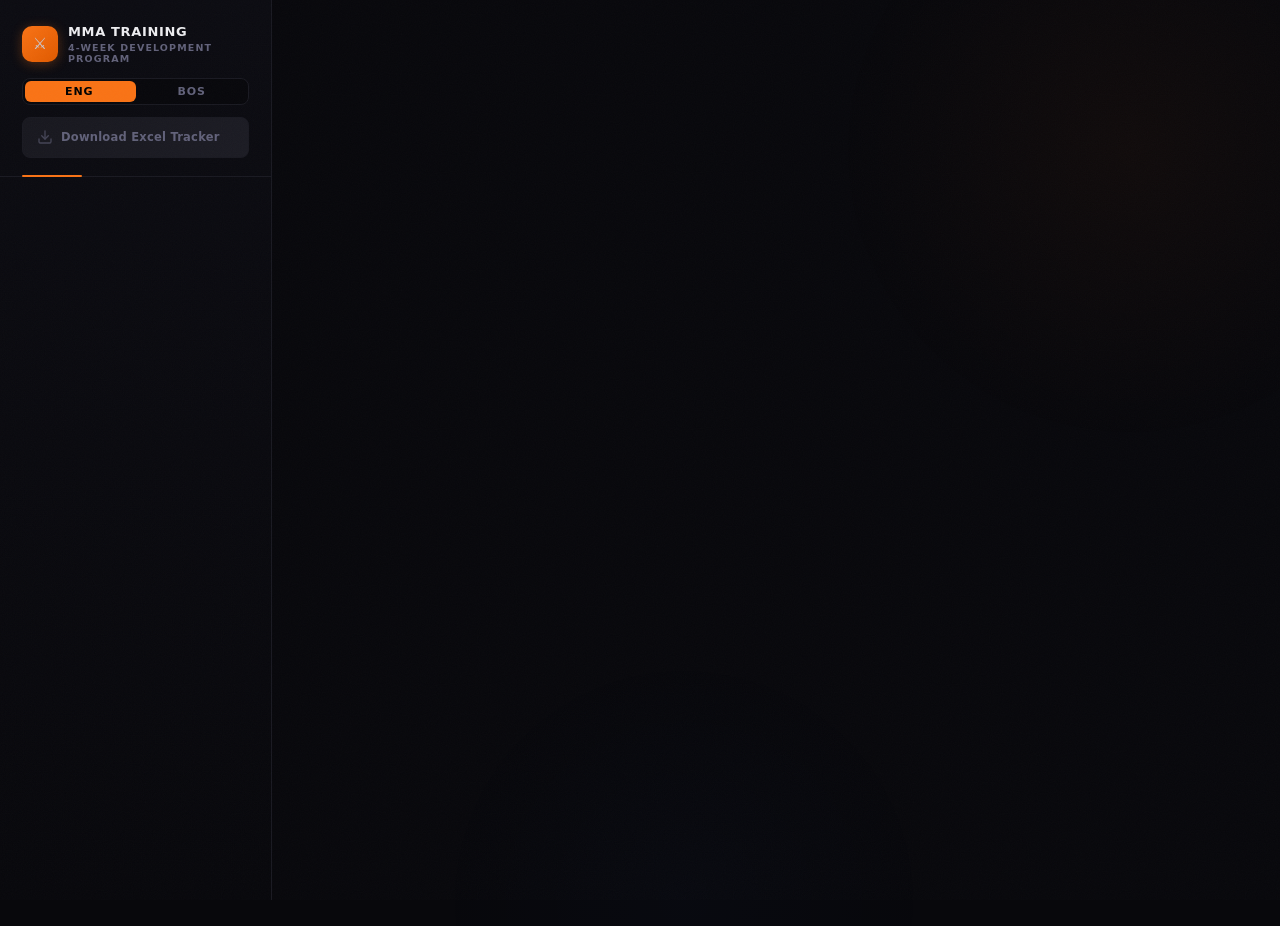
==== commit fbfc0c67: "Add inline SVG exercise illustrations for all exercises Each exercise in the Exercise Guide now disp" ====
--- a/_template.html
+++ b/_template.html
@@ -205,6 +205,24 @@
 }
 .exercise-link:hover{color:var(--accent-bright);text-decoration-style:solid}
 
+/* ── Exercise Illustrations ── */
+.exercise-svg-wrap{
+  display:flex;justify-content:center;gap:16px;
+  padding:16px 0 8px;margin-bottom:12px;
+  border-bottom:1px solid var(--border);
+}
+.exercise-svg-wrap svg{
+  width:120px;height:140px;flex-shrink:0;
+}
+.exercise-svg-label{
+  font-size:10px;text-align:center;color:var(--text-dim);
+  margin-top:2px;letter-spacing:.04em;text-transform:uppercase;
+  font-family:var(--font-mono);
+}
+@media(max-width:600px){
+  .exercise-svg-wrap svg{width:90px;height:110px}
+}
+
 /* ── Collapsible Sections ── */
 .collapsible{
   border:1px solid var(--border);border-radius:var(--radius);
@@ -613,157 +631,6 @@
   .fc-countdown{grid-template-columns:repeat(2,1fr)}
   .fc-phase-cards{grid-template-columns:repeat(2,1fr)}
   .fc-countdown-num{font-size:28px}
-}
-
-/* ── Breadcrumb ── */
-.breadcrumb{
-  display:flex;align-items:center;gap:6px;
-  margin-bottom:20px;font-size:12px;
-  color:var(--text-faint);font-weight:500;
-  letter-spacing:.02em;flex-wrap:wrap;
-}
-.breadcrumb-sep{color:var(--text-faint);opacity:.5;font-size:10px}
-.breadcrumb a{
-  color:var(--text-dim);text-decoration:none;transition:color .15s;
-  background:none;
-}
-.breadcrumb a:hover{color:var(--accent)}
-.breadcrumb-current{color:var(--text-bright)}
-
-/* ── Search ── */
-.search-wrap{position:relative;margin-top:10px}
-.search-input{
-  width:100%;padding:9px 12px 9px 34px;
-  background:var(--bg);border:1px solid var(--border);border-radius:8px;
-  color:var(--text-bright);font-family:var(--font-body);font-size:12.5px;
-  outline:none;transition:border-color .2s;
-}
-.search-input::placeholder{color:var(--text-faint)}
-.search-input:focus{border-color:var(--accent)}
-.search-icon{
-  position:absolute;left:10px;top:50%;transform:translateY(-50%);
-  color:var(--text-faint);font-size:14px;pointer-events:none;
-}
-.search-results{
-  position:absolute;top:calc(100% + 4px);left:0;right:0;
-  background:var(--bg-raised);border:1px solid var(--border-bright);
-  border-radius:var(--radius);max-height:320px;overflow-y:auto;
-  z-index:300;display:none;
-  box-shadow:0 8px 32px rgba(0,0,0,.5);
-}
-.search-results.open{display:block}
-.search-result{
-  display:block;padding:10px 14px;border-bottom:1px solid var(--border);
-  cursor:pointer;transition:background .15s;text-decoration:none;color:inherit;
-}
-.search-result:last-child{border-bottom:none}
-.search-result:hover{background:var(--accent-soft)}
-.search-result-section{
-  font-size:10px;text-transform:uppercase;letter-spacing:.08em;
-  color:var(--accent);font-weight:600;margin-bottom:2px;
-}
-.search-result-text{font-size:12px;color:var(--text);line-height:1.5}
-.search-result-text mark{background:var(--accent-med);color:var(--text-bright);border-radius:2px;padding:0 2px}
-.search-clear{
-  position:absolute;right:8px;top:50%;transform:translateY(-50%);
-  background:none;border:none;color:var(--text-faint);cursor:pointer;
-  font-size:14px;padding:4px;display:none;
-}
-.search-clear.visible{display:block}
-.search-clear:hover{color:var(--text)}
-
-/* ── Session Completion Checkbox ── */
-.session-check{
-  -webkit-appearance:none;appearance:none;
-  width:18px;height:18px;border:2px solid var(--border-bright);
-  border-radius:4px;background:var(--bg);cursor:pointer;
-  flex-shrink:0;position:relative;transition:all .2s;
-}
-.session-check:checked{background:var(--accent);border-color:var(--accent)}
-.session-check:checked::after{
-  content:'\2713';position:absolute;top:-1px;left:2px;
-  color:#000;font-size:12px;font-weight:900;
-}
-.collapsible.session-done>.collapsible-header{
-  border-left-color:var(--green) !important;opacity:.65;
-}
-.collapsible.session-done .collapsible-title{
-  text-decoration:line-through;text-decoration-color:var(--text-faint);
-}
-.completion-stat{
-  font-size:10px;color:var(--green);font-weight:600;
-  margin-left:auto;padding-left:8px;white-space:nowrap;
-}
-
-/* ── Page TOC ── */
-.page-toc{
-  margin:16px 0 28px;padding:16px 20px;
-  background:var(--bg-card);border:1px solid var(--border);
-  border-radius:var(--radius-lg);
-}
-.page-toc-title{
-  font-size:10px;text-transform:uppercase;letter-spacing:.1em;
-  color:var(--text-faint);font-weight:700;margin-bottom:10px;
-}
-.page-toc-list{
-  display:flex;flex-wrap:wrap;gap:6px;list-style:none;
-  padding:0;margin:0;
-}
-.page-toc-list a{
-  display:inline-block;padding:5px 12px;border-radius:6px;
-  background:var(--bg-raised);border:1px solid var(--border);
-  color:var(--text-dim);font-size:12px;font-weight:500;
-  text-decoration:none;transition:all .15s;
-}
-.page-toc-list a:hover{color:var(--accent);border-color:var(--accent);background:var(--accent-soft)}
-
-/* ── Weight Chart ── */
-.fc-weight-chart{margin:16px 0 4px}
-.fc-weight-chart svg{width:100%;height:80px;display:block}
-.fc-weight-chart .chart-line{fill:none;stroke:var(--accent);stroke-width:2;stroke-linecap:round;stroke-linejoin:round}
-.fc-weight-chart .chart-target{fill:none;stroke:var(--green);stroke-width:1;stroke-dasharray:4,4;opacity:.5}
-.fc-weight-chart .chart-dot{fill:var(--accent);r:3}
-.fc-weight-chart .chart-label{fill:var(--text-faint);font-size:9px;font-family:var(--font-mono)}
-.fc-weight-chart .chart-area{fill:url(#chartGrad);opacity:.15}
-
-/* ── Quick-Access Cards ── */
-.fc-quicklinks{
-  display:grid;grid-template-columns:repeat(2,1fr);
-  gap:10px;margin:16px 0;
-}
-.fc-quicklink{
-  display:flex;align-items:flex-start;gap:12px;
-  padding:16px;background:var(--bg-card);
-  border:1px solid var(--border);border-radius:var(--radius-lg);
-  text-decoration:none;color:inherit;transition:all .25s;
-}
-.fc-quicklink:hover{
-  border-color:var(--accent);background:var(--accent-soft);
-  transform:translateY(-2px);box-shadow:0 4px 20px rgba(249,115,22,.1);
-}
-.fc-quicklink-icon{
-  width:36px;height:36px;border-radius:8px;
-  background:var(--accent-soft);
-  display:flex;align-items:center;justify-content:center;
-  font-size:16px;flex-shrink:0;
-}
-.fc-quicklink-text{flex:1;min-width:0}
-.fc-quicklink-title{
-  font-weight:600;font-size:13px;color:var(--text-bright);
-  margin-bottom:2px;
-}
-.fc-quicklink-desc{font-size:11px;color:var(--text-dim);line-height:1.4}
-@media(max-width:600px){
-  .fc-quicklinks{grid-template-columns:1fr}
-}
-
-/* ── Accessibility Focus ── */
-.collapsible-header:focus-visible,
-.session-check:focus-visible,
-.search-input:focus-visible,
-.page-toc-list a:focus-visible,
-.fc-quicklink:focus-visible{
-  outline:2px solid var(--accent);outline-offset:2px;
 }
 
 .rest-timer{
@@ -876,12 +743,6 @@
       <svg viewBox="0 0 24 24" fill="none" stroke="currentColor" stroke-width="2" stroke-linecap="round" stroke-linejoin="round"><path d="M21 15v4a2 2 0 01-2 2H5a2 2 0 01-2-2v-4"/><polyline points="7 10 12 15 17 10"/><line x1="12" y1="15" x2="12" y2="3"/></svg>
       <span id="dl-text">Download Excel Tracker</span>
     </a>
-    <div class="search-wrap">
-      <span class="search-icon">&#128269;</span>
-      <input type="text" class="search-input" id="search-input" placeholder="Search exercises, plans..." autocomplete="off">
-      <button class="search-clear" id="search-clear" aria-label="Clear search">&times;</button>
-      <div class="search-results" id="search-results"></div>
-    </div>
     <div class="progress-badge" id="progress-badge"></div>
   </div>
   <nav class="sidebar-nav" id="nav"></nav>
@@ -987,27 +848,6 @@
 var currentLang = 'en';
 var cache = { en: {}, bos: {} };
 var markedLoaded = false;
-
-// ── Section display names for breadcrumbs ──
-var SECTION_META = {
-  'dashboard':        { group: null, en: 'Dashboard', bos: 'Kontrolna Tabla' },
-  'schedule':         { group: 'camp', en: 'Full Schedule', bos: 'Kompletan Raspored' },
-  'nutrition-plan':   { group: 'camp', en: 'Nutrition Plan', bos: 'Plan Ishrane' },
-  'phase-1':          { group: 'phases', en: 'Phase 1: Base Camp', bos: 'Faza 1: Baza' },
-  'phase-2':          { group: 'phases', en: 'Phase 2: Intensification', bos: 'Faza 2: Intenzifikacija' },
-  'phase-3':          { group: 'phases', en: 'Phase 3: Sharpening', bos: 'Faza 3: Oštrenje' },
-  'phase-4':          { group: 'phases', en: 'Phase 4: Fight Week', bos: 'Faza 4: Sedmica Borbe' },
-  'exercise-detail':  { group: 'ref', en: 'Exercise Guide', bos: 'Vodič za Vježbe' },
-  'weight-management':{ group: 'ref', en: 'Weight Management', bos: 'Upravljanje Težinom' },
-  'training-tools':   { group: 'ref', en: 'Training Tools', bos: 'Alati za Trening' },
-  'fight-prep':       { group: 'ref', en: 'Fight Prep', bos: 'Priprema za Borbu' },
-  'sources':          { group: 'ref', en: 'Sources', bos: 'Izvori' }
-};
-var GROUP_NAMES = {
-  'camp':   { en: 'Fight Camp', bos: 'Borilački Kamp' },
-  'phases': { en: 'Camp Phases', bos: 'Faze Kampa' },
-  'ref':    { en: 'Reference', bos: 'Referenca' }
-};
 
 // marked.js is inlined at build time
 __MARKED_JS_PLACEHOLDER__
@@ -1274,7 +1114,6 @@
         '<button onclick="logWeight()">' + lbl.update + '</button>' +
       '</div>' +
     '</div>';
-  renderWeightChart(container);
 }
 
 function logWeight() {
@@ -1287,253 +1126,6 @@
   try { localStorage.setItem('fc-weight-log', JSON.stringify(log)); } catch(e) {}
   var container = document.getElementById('widget-weight');
   if (container) renderWeightWidget(container);
-}
-
-// ── Breadcrumb ──
-function renderBreadcrumb(sectionId) {
-  var meta = SECTION_META[sectionId];
-  if (!meta) return '';
-  var lang = currentLang === 'bos' ? 'bos' : 'en';
-  var home = '<a href="#dashboard">' + (lang === 'bos' ? 'Početna' : 'Home') + '</a>';
-  if (!meta.group) return '<div class="breadcrumb">' + '<span class="breadcrumb-current">' + meta[lang] + '</span></div>';
-  var groupName = GROUP_NAMES[meta.group] ? GROUP_NAMES[meta.group][lang] : '';
-  return '<div class="breadcrumb">' + home +
-    '<span class="breadcrumb-sep">&#9655;</span>' +
-    '<span>' + groupName + '</span>' +
-    '<span class="breadcrumb-sep">&#9655;</span>' +
-    '<span class="breadcrumb-current">' + meta[lang] + '</span></div>';
-}
-
-// ── Search ──
-var searchTimeout = null;
-function initSearch() {
-  var input = document.getElementById('search-input');
-  var results = document.getElementById('search-results');
-  var clearBtn = document.getElementById('search-clear');
-  if (!input) return;
-  input.addEventListener('input', function() {
-    clearBtn.classList.toggle('visible', input.value.length > 0);
-    clearTimeout(searchTimeout);
-    if (input.value.trim().length < 2) { results.classList.remove('open'); return; }
-    searchTimeout = setTimeout(function() { doSearch(input.value.trim()); }, 300);
-  });
-  input.addEventListener('keydown', function(e) {
-    if (e.key === 'Escape') { input.value = ''; results.classList.remove('open'); clearBtn.classList.remove('visible'); }
-  });
-  clearBtn.addEventListener('click', function() {
-    input.value = ''; results.classList.remove('open'); clearBtn.classList.remove('visible');
-    input.focus();
-  });
-  document.addEventListener('click', function(e) {
-    if (!e.target.closest('.search-wrap')) results.classList.remove('open');
-  });
-}
-
-function doSearch(query) {
-  var content = currentLang === 'bos' ? CONTENT_BOS : CONTENT_EN;
-  var results = document.getElementById('search-results');
-  var lang = currentLang === 'bos' ? 'bos' : 'en';
-  var q = query.toLowerCase();
-  var hits = [];
-  SECTIONS.forEach(function(id) {
-    var raw = content[id];
-    if (!raw) return;
-    var text = raw.replace(/[#*|>\-`\[\]()]/g, ' ').replace(/\s+/g, ' ');
-    var idx = text.toLowerCase().indexOf(q);
-    if (idx === -1) return;
-    var start = Math.max(0, idx - 40);
-    var end = Math.min(text.length, idx + query.length + 60);
-    var snippet = (start > 0 ? '...' : '') + text.slice(start, end) + (end < text.length ? '...' : '');
-    var meta = SECTION_META[id];
-    hits.push({ id: id, section: meta ? meta[lang] : id, snippet: snippet, query: query });
-  });
-  if (hits.length === 0) {
-    results.innerHTML = '<div class="search-result"><div class="search-result-text" style="color:var(--text-dim)">' +
-      (lang === 'bos' ? 'Nema rezultata' : 'No results found') + '</div></div>';
-    results.classList.add('open');
-    return;
-  }
-  results.innerHTML = hits.slice(0, 8).map(function(h) {
-    var highlighted = h.snippet.replace(new RegExp('(' + h.query.replace(/[.*+?^${}()|[\]\\]/g, '\\$&') + ')', 'gi'), '<mark>$1</mark>');
-    return '<div class="search-result" data-id="' + h.id + '">' +
-      '<div class="search-result-section">' + h.section + '</div>' +
-      '<div class="search-result-text">' + highlighted + '</div></div>';
-  }).join('');
-  results.classList.add('open');
-  results.querySelectorAll('.search-result').forEach(function(el) {
-    el.addEventListener('click', function() {
-      location.hash = el.getAttribute('data-id');
-      results.classList.remove('open');
-      document.getElementById('search-input').value = '';
-      document.getElementById('search-clear').classList.remove('visible');
-      closeMenu();
-      renderCurrent();
-    });
-  });
-}
-
-// ── Session Completion Tracking ──
-function getCompletionData() {
-  try { return JSON.parse(localStorage.getItem('fc-completed') || '{}'); } catch(e) { return {}; }
-}
-function saveCompletionData(data) {
-  try { localStorage.setItem('fc-completed', JSON.stringify(data)); } catch(e) {}
-}
-
-function addSessionCheckboxes(container, sectionId) {
-  if (sectionId.indexOf('phase-') !== 0) return;
-  var data = getCompletionData();
-  container.querySelectorAll('.collapsible-level-session').forEach(function(el) {
-    var header = el.querySelector('.collapsible-header');
-    if (!header || header.querySelector('.session-check')) return;
-    // Build a key from parent collapsibles
-    var weekEl = el.closest('.collapsible-level-week');
-    var dayEl = el.closest('.collapsible-level-day');
-    var weekId = weekEl ? (weekEl.id || 'w') : 'w';
-    var dayId = dayEl ? (dayEl.id || 'd') : 'd';
-    var tag = el.querySelector('.collapsible-tag');
-    var sessionType = tag ? tag.textContent.trim().toLowerCase() : 'session';
-    var key = sectionId + ':' + weekId + ':' + dayId + ':' + sessionType;
-    var cb = document.createElement('input');
-    cb.type = 'checkbox';
-    cb.className = 'session-check';
-    cb.setAttribute('data-key', key);
-    cb.title = currentLang === 'bos' ? 'Označi kao završeno' : 'Mark as completed';
-    if (data[key]) { cb.checked = true; el.classList.add('session-done'); }
-    cb.addEventListener('click', function(e) { e.stopPropagation(); });
-    cb.addEventListener('change', function() {
-      var d = getCompletionData();
-      if (cb.checked) { d[key] = true; el.classList.add('session-done'); }
-      else { delete d[key]; el.classList.remove('session-done'); }
-      saveCompletionData(d);
-      updateCompletionBadge(sectionId);
-    });
-    header.insertBefore(cb, header.firstChild);
-  });
-  updateCompletionBadge(sectionId);
-}
-
-function updateCompletionBadge(sectionId) {
-  var badge = document.getElementById('progress-badge');
-  if (!badge) return;
-  var phase = PHASE_THEMES[sectionId];
-  if (!phase) return;
-  var data = getCompletionData();
-  var total = 0, done = 0;
-  var prefix = sectionId + ':';
-  document.querySelectorAll('.session-check').forEach(function() { total++; });
-  Object.keys(data).forEach(function(k) { if (k.indexOf(prefix) === 0 && data[k]) done++; });
-  if (total > 0) {
-    var theme = currentLang === 'bos' ? phase.bos : phase.en;
-    var label = currentLang === 'bos' ? 'Faza' : 'Phase';
-    badge.textContent = label + ' ' + phase.num + '/4 — ' + theme;
-    if (done > 0) badge.textContent += ' (' + done + '/' + total + ')';
-    badge.classList.add('visible');
-  }
-}
-
-// ── Page TOC ──
-function renderPageTOC(container, sectionId) {
-  // Only for reference & content pages with collapsible sections
-  var eligible = ['exercise-detail','nutrition-plan','training-tools','weight-management','fight-prep'];
-  if (eligible.indexOf(sectionId) === -1) return;
-  var headings = container.querySelectorAll('.collapsible-level-week > .collapsible-header .collapsible-title');
-  if (headings.length < 4) return;
-  var tocHtml = '<div class="page-toc"><div class="page-toc-title">' +
-    (currentLang === 'bos' ? 'Na ovoj stranici' : 'On this page') +
-    '</div><div class="page-toc-list">';
-  headings.forEach(function(h, i) {
-    var parent = h.closest('.collapsible');
-    var id = parent.id || ('toc-section-' + i);
-    if (!parent.id) parent.id = id;
-    tocHtml += '<a href="javascript:void(0)" data-toc-target="' + id + '">' + h.textContent.trim() + '</a>';
-  });
-  tocHtml += '</div></div>';
-  var tocEl = document.createElement('div');
-  tocEl.innerHTML = tocHtml;
-  var h1 = container.querySelector('h1');
-  if (h1 && h1.nextSibling) container.insertBefore(tocEl.firstChild, h1.nextSibling);
-  else container.insertBefore(tocEl.firstChild, container.firstChild);
-  container.querySelectorAll('[data-toc-target]').forEach(function(a) {
-    a.addEventListener('click', function(e) {
-      e.preventDefault();
-      var target = document.getElementById(a.getAttribute('data-toc-target'));
-      if (target) {
-        var h = target.querySelector('.collapsible-header');
-        var b = target.querySelector('.collapsible-body');
-        if (h && !h.classList.contains('open')) { h.classList.add('open'); }
-        if (b && !b.classList.contains('open')) { b.classList.add('open'); }
-        target.scrollIntoView({ behavior: 'smooth', block: 'start' });
-      }
-    });
-  });
-}
-
-// ── Weight Chart ──
-function renderWeightChart(container) {
-  var stored = [];
-  try { stored = JSON.parse(localStorage.getItem('fc-weight-log') || '[]'); } catch(e) {}
-  if (stored.length < 2) return;
-  var w = 400, h = 60, pad = 20;
-  var weights = stored.map(function(e) { return e.kg; });
-  var dates = stored.map(function(e) { return e.date; });
-  var minW = Math.min.apply(null, weights.concat([TARGET_WEIGHT])) - 1;
-  var maxW = Math.max.apply(null, weights) + 1;
-  var range = maxW - minW || 1;
-  var points = weights.map(function(v, i) {
-    var x = pad + (i / (weights.length - 1)) * (w - 2 * pad);
-    var y = h - pad - ((v - minW) / range) * (h - 2 * pad);
-    return x + ',' + y;
-  });
-  var targetY = h - pad - ((TARGET_WEIGHT - minW) / range) * (h - 2 * pad);
-  var areaPoints = points.join(' ') + ' ' + (pad + (weights.length-1)/(weights.length-1)*(w-2*pad)) + ',' + (h-pad) + ' ' + pad + ',' + (h-pad);
-  var svg = '<div class="fc-weight-chart"><svg viewBox="0 0 ' + w + ' ' + h + '" preserveAspectRatio="none">' +
-    '<defs><linearGradient id="chartGrad" x1="0" y1="0" x2="0" y2="1"><stop offset="0%" stop-color="' + '#f97316' + '"/><stop offset="100%" stop-color="transparent"/></linearGradient></defs>' +
-    '<line class="chart-target" x1="' + pad + '" y1="' + targetY + '" x2="' + (w-pad) + '" y2="' + targetY + '"/>' +
-    '<polygon class="chart-area" points="' + areaPoints + '"/>' +
-    '<polyline class="chart-line" points="' + points.join(' ') + '"/>';
-  weights.forEach(function(v, i) {
-    var x = pad + (i / (weights.length - 1)) * (w - 2 * pad);
-    var y = h - pad - ((v - minW) / range) * (h - 2 * pad);
-    svg += '<circle class="chart-dot" cx="' + x + '" cy="' + y + '" r="3"/>';
-  });
-  // Date labels (first and last)
-  svg += '<text class="chart-label" x="' + pad + '" y="' + (h - 2) + '">' + dates[0].slice(5) + '</text>';
-  svg += '<text class="chart-label" x="' + (w-pad) + '" y="' + (h - 2) + '" text-anchor="end">' + dates[dates.length-1].slice(5) + '</text>';
-  svg += '<text class="chart-label" x="' + (w-pad) + '" y="' + (targetY - 3) + '" text-anchor="end" fill="' + '#22c55e' + '">' + TARGET_WEIGHT + 'kg</text>';
-  svg += '</svg></div>';
-  container.insertAdjacentHTML('beforeend', svg);
-}
-
-// ── Quick Links Widget ──
-function renderQuickLinks(container) {
-  var lang = currentLang === 'bos' ? 'bos' : 'en';
-  var phase = getCurrentPhase();
-  var phaseData = PHASES[phase];
-  var cards = lang === 'bos' ? [
-    { id: phaseData.id, icon: '&#9876;', title: 'Trenutna Faza', desc: phaseData.bos.name + ' — Pogledaj plan' },
-    { id: 'nutrition-plan', icon: '&#127869;', title: 'Plan Ishrane', desc: 'Dnevni obroci i makronutrijenti' },
-    { id: 'exercise-detail', icon: '&#128170;', title: 'Vodič za Vježbe', desc: 'Tehnika i forma za sve vježbe' },
-    { id: 'weight-management', icon: '&#9878;', title: 'Upravljanje Težinom', desc: 'Protokol za skidanje kilaže' },
-    { id: 'schedule', icon: '&#128198;', title: 'Raspored', desc: 'Pregled svih 9 sedmica' },
-    { id: 'fight-prep', icon: '&#128737;', title: 'Priprema za Borbu', desc: 'Sigurnost, mentalna priprema, game plan' }
-  ] : [
-    { id: phaseData.id, icon: '&#9876;', title: 'Current Phase', desc: phaseData.en.name + ' — View training plan' },
-    { id: 'nutrition-plan', icon: '&#127869;', title: 'Nutrition Plan', desc: 'Daily meals & macro targets' },
-    { id: 'exercise-detail', icon: '&#128170;', title: 'Exercise Guide', desc: 'Form cues for all exercises' },
-    { id: 'weight-management', icon: '&#9878;', title: 'Weight Management', desc: 'Cutting protocol & supplements' },
-    { id: 'schedule', icon: '&#128198;', title: 'Full Schedule', desc: '9-week calendar overview' },
-    { id: 'fight-prep', icon: '&#128737;', title: 'Fight Prep', desc: 'Safety, mental prep, game plan' }
-  ];
-  var html = '<div class="fc-quicklinks">';
-  cards.forEach(function(c) {
-    html += '<a href="#' + c.id + '" class="fc-quicklink">' +
-      '<div class="fc-quicklink-icon">' + c.icon + '</div>' +
-      '<div class="fc-quicklink-text"><div class="fc-quicklink-title">' + c.title + '</div>' +
-      '<div class="fc-quicklink-desc">' + c.desc + '</div></div></a>';
-  });
-  html += '</div>';
-  container.innerHTML = html;
 }
 
 // ── Phase Cards Widget ──
@@ -1566,48 +1158,17 @@
   var dayNames = currentLang === 'bos'
     ? ['Nedjelja','Ponedjeljak','Utorak','Srijeda','\u010Cetvrtak','Petak','Subota']
     : ['Sunday','Monday','Tuesday','Wednesday','Thursday','Friday','Saturday'];
-  var rest = currentLang === 'bos' ? 'Dan odmora. Potpuni oporavak. Iskoristi dan za regeneraciju.' : 'Rest day. Full recovery. Use the day for regeneration.';
+  var rest = currentLang === 'bos' ? 'Dan odmora. Potpuni oporavak.' : 'Rest day. Full recovery.';
   if (dayOfWeek === 0) {
-    container.innerHTML = '<div class="fc-today"><div class="fc-today-day">' + dayNames[0] +
-      '</div><div class="fc-today-sessions" style="color:var(--green)">' + rest + '</div></div>';
+    container.innerHTML = '<div class="fc-today"><div class="fc-today-day">' + dayNames[0] + '</div>' +
+      '<div class="fc-today-sessions">' + rest + '</div></div>';
     return;
   }
   var phase = getCurrentPhase();
   var phaseId = PHASES[phase].id;
   var linkText = currentLang === 'bos' ? 'Pogledaj detaljan plan' : 'View detailed plan';
-  // Try to extract today's AM/PM session info from phase markdown
-  var dayName = dayNames[dayOfWeek];
-  var content = getContent()[phaseId] || '';
-  var campWeek = Math.max(1, Math.ceil((now - CAMP_START) / (7 * 86400000)));
-  var sessions = extractTodaySessions(content, dayName, campWeek);
-  var sessionsHtml = '';
-  if (sessions.am || sessions.pm) {
-    if (sessions.am) sessionsHtml += '<div style="margin:4px 0"><span style="color:var(--blue);font-size:10px;font-weight:700;letter-spacing:.06em">AM</span> <span style="font-size:13px">' + sessions.am + '</span></div>';
-    if (sessions.pm) sessionsHtml += '<div style="margin:4px 0"><span style="color:var(--purple);font-size:10px;font-weight:700;letter-spacing:.06em">PM</span> <span style="font-size:13px">' + sessions.pm + '</span></div>';
-  }
-  container.innerHTML = '<div class="fc-today"><div class="fc-today-day">' + dayName +
-    ' <span style="font-size:12px;color:var(--text-dim);font-weight:400">' +
-    (currentLang === 'bos' ? 'Sedmica ' : 'Week ') + campWeek + '</span></div>' +
-    (sessionsHtml ? '<div class="fc-today-sessions">' + sessionsHtml + '</div>' : '') +
-    '<div style="margin-top:8px"><a href="#' + phaseId + '" style="font-size:12px">' + linkText + ' &rarr;</a></div></div>';
-}
-
-function extractTodaySessions(markdown, dayName, weekNum) {
-  var result = { am: null, pm: null };
-  // Look for day heading pattern: "## DayName — Week N"
-  var dayPattern = new RegExp('## ' + dayName + '\\s*[—\\-]\\s*(?:Week|Sedmica)\\s*' + weekNum, 'i');
-  var dayIdx = markdown.search(dayPattern);
-  if (dayIdx === -1) return result;
-  // Extract content from this day heading to the next day heading
-  var afterDay = markdown.slice(dayIdx);
-  var nextDay = afterDay.search(/\n## (?:Monday|Tuesday|Wednesday|Thursday|Friday|Saturday|Sunday|Ponedjeljak|Utorak|Srijeda|Četvrtak|Petak|Subota|Nedjelja)/i);
-  var dayContent = nextDay > 0 ? afterDay.slice(0, nextDay) : afterDay.slice(0, 2000);
-  // Find AM/PM session headings
-  var amMatch = dayContent.match(/### (?:AM|Jutro)\s*[—\-]\s*(.+)/i);
-  var pmMatch = dayContent.match(/### (?:PM|Popodne|Večer)\s*[—\-]\s*(.+)/i);
-  if (amMatch) result.am = amMatch[1].trim();
-  if (pmMatch) result.pm = pmMatch[1].trim();
-  return result;
+  container.innerHTML = '<div class="fc-today"><div class="fc-today-day">' + dayNames[dayOfWeek] + '</div>' +
+    '<div class="fc-today-sessions"><a href="#' + phaseId + '">' + linkText + ' &rarr;</a></div></div>';
 }
 
 // ── Master init for dashboard ──
@@ -1759,26 +1320,16 @@
     wrapper.className = 'collapsible collapsible-level-' + level;
     var header = document.createElement('div');
     header.className = 'collapsible-header';
-    header.setAttribute('role', 'button');
-    header.setAttribute('aria-expanded', 'false');
-    header.setAttribute('tabindex', '0');
     header.innerHTML = '<span class="collapsible-arrow">&#9654;</span>' +
       '<span class="collapsible-title">' + title + '</span>' +
       (tag ? '<span class="collapsible-tag ' + tag + '">' + tag.toUpperCase() + '</span>' : '');
-    function toggleCollapsible() {
-      var isOpen = header.classList.toggle('open');
-      header.setAttribute('aria-expanded', isOpen ? 'true' : 'false');
+    header.addEventListener('click', function() {
+      header.classList.toggle('open');
       var body = wrapper.querySelector('.collapsible-body');
-      if (body) { body.classList.toggle('open'); body.setAttribute('aria-hidden', isOpen ? 'false' : 'true'); }
-    }
-    header.addEventListener('click', toggleCollapsible);
-    header.addEventListener('keydown', function(e) {
-      if (e.key === 'Enter' || e.key === ' ') { e.preventDefault(); toggleCollapsible(); }
+      if (body) body.classList.toggle('open');
     });
     var body = document.createElement('div');
     body.className = 'collapsible-body';
-    body.setAttribute('role', 'region');
-    body.setAttribute('aria-hidden', 'true');
     wrapper.appendChild(header);
     wrapper.appendChild(body);
     return wrapper;
@@ -1869,6 +1420,459 @@
   container.appendChild(result);
 }
 
+// ── Exercise SVG Illustrations ──
+// Minimalist stick-figure exercise diagrams showing start & end positions.
+// Each entry: [startPoseSVG, endPoseSVG] or single pose for isometric holds.
+// Figure is drawn in a 120x140 viewBox. Colors use CSS variables.
+
+function svgWrap(inner) {
+  return '<svg viewBox="0 0 120 140" xmlns="http://www.w3.org/2000/svg">' +
+    '<style>line,polyline,path{stroke:#f97316;stroke-width:2.5;stroke-linecap:round;stroke-linejoin:round;fill:none}' +
+    'circle{fill:#f97316}.eq{stroke:#62627a;stroke-width:2;fill:none}.plate{fill:#3b82f6;opacity:.6}' +
+    '.ground{stroke:#28283a;stroke-width:1.5}.muscle{fill:rgba(249,115,22,.12);stroke:none}' +
+    'text{fill:#62627a;font-size:8px;font-family:sans-serif;text-anchor:middle}</style>' + inner + '</svg>';
+}
+
+// Reusable parts: head, torso, limbs
+function head(x,y){return '<circle cx="'+x+'" cy="'+y+'" r="7"/>';}
+function torso(x1,y1,x2,y2){return '<line x1="'+x1+'" y1="'+y1+'" x2="'+x2+'" y2="'+y2+'"/>';}
+function limb(pts){return '<polyline points="'+pts+'"/>';}
+function bar(x1,y1,x2,y2){return '<line class="eq" x1="'+x1+'" y1="'+y1+'" x2="'+x2+'" y2="'+y2+'"/>';}
+function plate(x,y,w,h){return '<rect class="plate" x="'+x+'" y="'+y+'" width="'+w+'" height="'+h+'" rx="1"/>';}
+function ground(y){return '<line class="ground" x1="10" y1="'+y+'" x2="110" y2="'+y+'"/>';}
+function kb(x,y){return '<circle class="eq" cx="'+x+'" cy="'+y+'" r="6"/><path class="eq" d="M'+(x-3)+','+(y-6)+' Q'+x+','+(y-14)+' '+(x+3)+','+(y-6)+'"/>';}
+function db(x,y,a){
+  a=a||0;
+  var r=a*Math.PI/180;var dx=Math.cos(r)*8;var dy=Math.sin(r)*8;
+  return '<line class="eq" x1="'+(x-dx)+'" y1="'+(y-dy)+'" x2="'+(x+dx)+'" y2="'+(y+dy)+'"/>'+
+    '<rect class="plate" x="'+(x-dx-3)+'" y="'+(y-dy-2)+'" width="6" height="4" rx="1" transform="rotate('+a+','+(x-dx)+','+(y-dy)+')"/>'+
+    '<rect class="plate" x="'+(x+dx-3)+'" y="'+(y+dy-2)+'" width="6" height="4" rx="1" transform="rotate('+a+','+(x+dx)+','+(y+dy)+')"/>';
+}
+function arrow(x1,y1,x2,y2){
+  return '<line x1="'+x1+'" y1="'+y1+'" x2="'+x2+'" y2="'+y2+'" style="stroke:#22c55e;stroke-width:1.5;stroke-dasharray:3,2"/>'+
+    '<polygon points="'+(x2-3)+','+(y2-3)+' '+x2+','+y2+' '+(x2+3)+','+(y2-3)+'" style="fill:#22c55e;stroke:none"/>';
+}
+function label(x,y,t){return '<text x="'+x+'" y="'+y+'">'+t+'</text>';}
+
+var EXERCISE_SVGS = {
+  // ── Compound Barbell Lifts ──
+  'back-squat': [
+    // Standing with bar on back
+    svgWrap(ground(130)+head(60,25)+torso(60,32,60,72)+limb('60,72 50,95 45,120')+limb('60,72 70,95 75,120')+limb('60,35 40,50 35,35')+limb('60,35 80,50 85,35')+bar(30,33,90,33)+plate(27,27,6,12)+plate(87,27,6,12)+label(60,137,'START')),
+    // Deep squat
+    svgWrap(ground(130)+head(60,50)+torso(60,57,55,87)+limb('55,87 35,95 40,120')+limb('55,87 75,95 80,120')+limb('60,60 40,72 35,60')+limb('60,60 80,72 85,60')+bar(30,55,90,55)+plate(27,49,6,12)+plate(87,49,6,12)+label(60,137,'BOTTOM'))
+  ],
+  'front-squat': [
+    svgWrap(ground(130)+head(60,25)+torso(60,32,60,72)+limb('60,72 50,95 45,120')+limb('60,72 70,95 75,120')+limb('60,35 45,48 40,35')+limb('60,35 75,48 80,35')+bar(35,38,85,38)+plate(32,32,6,12)+plate(82,32,6,12)+label(60,137,'START')),
+    svgWrap(ground(130)+head(60,50)+torso(60,57,58,87)+limb('58,87 38,98 40,120')+limb('58,87 78,98 80,120')+limb('60,60 48,72 43,62')+limb('60,60 72,72 77,62')+bar(38,62,82,62)+plate(35,56,6,12)+plate(79,56,6,12)+label(60,137,'BOTTOM'))
+  ],
+  'deadlift': [
+    // Bent over gripping bar on floor
+    svgWrap(ground(130)+head(65,45)+torso(62,52,50,85)+limb('50,85 45,105 42,125')+limb('50,85 58,105 55,125')+limb('62,55 55,72 48,88')+limb('62,55 52,72 48,88')+bar(30,92,90,92)+plate(25,82,8,20)+plate(87,82,8,20)+label(60,137,'START')),
+    // Standing upright
+    svgWrap(ground(130)+head(60,20)+torso(60,27,60,70)+limb('60,70 55,95 52,125')+limb('60,70 65,95 68,125')+limb('60,30 48,52 45,70')+limb('60,30 72,52 75,70')+bar(30,73,90,73)+plate(25,63,8,20)+plate(87,63,8,20)+label(60,137,'LOCKOUT'))
+  ],
+  'romanian-deadlift-rdl': [
+    svgWrap(ground(130)+head(60,20)+torso(60,27,60,70)+limb('60,70 55,95 52,125')+limb('60,70 65,95 68,125')+limb('60,30 48,50 45,68')+limb('60,30 72,50 75,68')+bar(30,73,90,73)+plate(27,66,6,14)+plate(87,66,6,14)+label(60,137,'START')),
+    svgWrap(ground(130)+head(55,42)+torso(55,49,52,82)+limb('52,82 48,105 45,125')+limb('52,82 56,105 53,125')+limb('55,52 47,70 45,85')+limb('55,52 50,70 48,85')+bar(30,88,85,88)+plate(27,81,6,14)+plate(82,81,6,14)+label(60,137,'STRETCH'))
+  ],
+  'bench-press': [
+    // Lying on bench, arms extended
+    svgWrap(head(35,55)+torso(42,55,80,55)+limb('80,55 90,70 95,80')+limb('80,55 90,48 95,40')+limb('42,55 42,40 42,30')+limb('42,55 55,40 55,30')+bar(25,27,72,27)+plate(22,20,6,14)+plate(69,20,6,14)+
+      '<rect class="eq" x="75" y="40" width="30" height="5" rx="1"/>'+label(60,100,'LOCKOUT')),
+    // Bar at chest
+    svgWrap(head(35,55)+torso(42,55,80,55)+limb('80,55 90,70 95,80')+limb('80,55 90,48 95,40')+limb('42,55 35,48 38,55')+limb('42,55 50,48 52,55')+bar(22,53,68,53)+plate(19,46,6,14)+plate(65,46,6,14)+
+      '<rect class="eq" x="75" y="40" width="30" height="5" rx="1"/>'+label(60,100,'CHEST'))
+  ],
+  'overhead-press': [
+    svgWrap(ground(130)+head(60,20)+torso(60,27,60,70)+limb('60,70 55,95 52,125')+limb('60,70 65,95 68,125')+limb('60,30 45,25 42,12')+limb('60,30 75,25 78,12')+bar(30,10,90,10)+plate(27,4,6,12)+plate(87,4,6,12)+label(60,137,'LOCKOUT')),
+    svgWrap(ground(130)+head(60,20)+torso(60,27,60,70)+limb('60,70 55,95 52,125')+limb('60,70 65,95 68,125')+limb('60,30 45,40 40,32')+limb('60,30 75,40 80,32')+bar(30,30,90,30)+plate(27,24,6,12)+plate(87,24,6,12)+label(60,137,'RACK'))
+  ],
+  'barbell-row': [
+    svgWrap(ground(130)+head(70,40)+torso(67,47,48,78)+limb('48,78 45,105 43,125')+limb('48,78 55,105 58,125')+limb('67,50 62,68 58,82')+limb('67,50 60,68 58,82')+bar(35,85,85,85)+plate(32,78,6,14)+plate(82,78,6,14)+label(60,137,'START')),
+    svgWrap(ground(130)+head(70,40)+torso(67,47,48,78)+limb('48,78 45,105 43,125')+limb('48,78 55,105 58,125')+limb('67,50 55,55 50,65')+limb('67,50 58,55 55,65')+bar(35,68,85,68)+plate(32,61,6,14)+plate(82,61,6,14)+label(60,137,'PULL'))
+  ],
+  'hang-clean': [
+    svgWrap(ground(130)+head(60,20)+torso(60,27,60,70)+limb('60,70 55,95 52,125')+limb('60,70 65,95 68,125')+limb('60,30 48,50 45,70')+limb('60,30 72,50 75,70')+bar(30,73,90,73)+plate(27,66,6,14)+plate(87,66,6,14)+label(60,137,'HANG')),
+    svgWrap(ground(130)+head(60,25)+torso(60,32,60,72)+limb('60,72 50,95 45,120')+limb('60,72 70,95 75,120')+limb('60,35 45,40 40,33')+limb('60,35 75,40 80,33')+bar(30,31,90,31)+plate(27,25,6,12)+plate(87,25,6,12)+label(60,137,'CATCH'))
+  ],
+  'push-press': [
+    svgWrap(ground(130)+head(60,20)+torso(60,27,60,70)+limb('60,70 55,95 52,125')+limb('60,70 65,95 68,125')+limb('60,30 45,40 40,32')+limb('60,30 75,40 80,32')+bar(30,30,90,30)+plate(27,24,6,12)+plate(87,24,6,12)+label(60,137,'RACK')),
+    svgWrap(ground(130)+head(60,20)+torso(60,27,60,70)+limb('60,70 55,95 52,125')+limb('60,70 65,95 68,125')+limb('60,30 45,22 42,10')+limb('60,30 75,22 78,10')+bar(30,8,90,8)+plate(27,2,6,12)+plate(87,2,6,12)+label(60,137,'PRESS'))
+  ],
+
+  // ── Single-Leg / Unilateral ──
+  'rfess-bulgarian-split-squat': [
+    svgWrap(ground(130)+head(50,20)+torso(50,27,50,68)+limb('50,68 42,95 40,125')+limb('50,68 70,80 85,75')+limb('50,30 38,42 35,30')+limb('50,30 62,42 65,30')+
+      '<rect class="eq" x="80" y="68" width="18" height="12" rx="2"/>'+label(60,137,'START')),
+    svgWrap(ground(130)+head(50,40)+torso(50,47,50,85)+limb('50,85 38,105 38,125')+limb('50,85 70,90 85,80')+limb('50,50 38,60 35,48')+limb('50,50 62,60 65,48')+
+      '<rect class="eq" x="80" y="68" width="18" height="12" rx="2"/>'+label(60,137,'LUNGE'))
+  ],
+  'single-leg-rdl': [
+    svgWrap(ground(130)+head(60,20)+torso(60,27,60,68)+limb('60,68 55,95 52,125')+limb('60,68 65,78 68,88')+limb('60,30 48,45 45,60')+limb('60,30 72,45 75,60')+label(60,137,'START')),
+    svgWrap(ground(130)+head(40,48)+torso(40,55,60,78)+limb('60,78 58,105 55,125')+limb('60,78 78,62 95,50')+limb('40,58 38,72 40,82')+limb('40,58 42,72 44,82')+label(60,137,'HINGE'))
+  ],
+  'walking-lunges': [
+    svgWrap(ground(130)+head(60,20)+torso(60,27,60,68)+limb('60,68 48,95 42,125')+limb('60,68 72,95 78,125')+limb('60,30 48,42 45,30')+limb('60,30 72,42 75,30')+label(60,137,'STAND')),
+    svgWrap(ground(130)+head(55,35)+torso(55,42,55,80)+limb('55,80 38,100 35,125')+limb('55,80 72,105 78,125')+limb('55,45 43,55 40,42')+limb('55,45 67,55 70,42')+label(60,137,'LUNGE'))
+  ],
+  'step-ups': [
+    svgWrap(ground(130)+head(50,30)+torso(50,37,50,78)+limb('50,78 42,100 40,125')+limb('50,78 55,92 52,108')+limb('50,40 38,52 35,40')+limb('50,40 62,52 65,40')+
+      '<rect class="eq" x="30" y="108" width="40" height="17" rx="2"/>'+label(60,137,'STEP UP')),
+    svgWrap(ground(130)+head(50,15)+torso(50,22,50,62)+limb('50,62 45,82 42,108')+limb('50,62 55,75 58,88')+limb('50,25 38,37 35,25')+limb('50,25 62,37 65,25')+
+      '<rect class="eq" x="30" y="108" width="40" height="17" rx="2"/>'+label(60,137,'TOP'))
+  ],
+  'pistol-squat-progression': [
+    svgWrap(ground(130)+head(55,20)+torso(55,27,55,68)+limb('55,68 50,95 48,125')+limb('55,68 65,82 78,80')+limb('55,30 68,40 75,35')+limb('55,30 42,40 35,35')+label(60,137,'START')),
+    svgWrap(ground(130)+head(55,52)+torso(55,59,50,90)+limb('50,90 35,100 38,125')+limb('50,90 72,82 90,80')+limb('55,62 68,72 78,65')+limb('55,62 42,72 35,65')+label(60,137,'BOTTOM'))
+  ],
+
+  // ── Plyometrics ──
+  'box-jumps': [
+    svgWrap(ground(130)+head(35,40)+torso(35,47,35,85)+limb('35,85 28,105 25,125')+limb('35,85 42,105 45,125')+limb('35,50 25,58 20,48')+limb('35,50 45,58 50,48')+
+      '<rect class="eq" x="65" y="100" width="35" height="25" rx="2"/>'+label(35,137,'LOAD')),
+    svgWrap(ground(130)+head(82,55)+torso(82,62,82,85)+limb('82,85 78,95 75,100')+limb('82,85 86,95 89,100')+limb('82,65 72,58 68,50')+limb('82,65 92,58 96,50')+
+      '<rect class="eq" x="65" y="100" width="35" height="25" rx="2"/>'+label(82,137,'LAND'))
+  ],
+  'broad-jumps': [
+    svgWrap(ground(130)+head(30,42)+torso(30,49,32,85)+limb('32,85 25,105 22,125')+limb('32,85 40,105 42,125')+limb('30,52 20,55 15,45')+limb('30,52 22,62 18,58')+label(30,137,'LOAD')),
+    svgWrap(ground(130)+head(85,42)+torso(85,49,83,85)+limb('83,85 78,105 75,125')+limb('83,85 90,105 93,125')+limb('85,52 95,48 100,40')+limb('85,52 92,60 95,55')+arrow(40,80,75,80)+label(85,137,'LAND'))
+  ],
+  'med-ball-overhead-slam': [
+    svgWrap(ground(130)+head(60,18)+torso(60,25,60,68)+limb('60,68 55,95 52,125')+limb('60,68 65,95 68,125')+limb('60,28 50,18 52,8')+limb('60,28 70,18 68,8')+
+      '<circle class="eq" cx="60" cy="6" r="7"/>'+label(60,137,'LIFT')),
+    svgWrap(ground(130)+head(60,40)+torso(60,47,58,82)+limb('58,82 52,105 48,125')+limb('58,82 65,105 68,125')+limb('60,50 50,65 48,80')+limb('60,50 55,65 52,80')+
+      '<circle class="eq" cx="50" cy="115" r="7"/>'+label(60,137,'SLAM'))
+  ],
+  'med-ball-rotational-slam': [
+    svgWrap(ground(130)+head(60,22)+torso(60,29,60,72)+limb('60,72 52,97 48,125')+limb('60,72 68,97 72,125')+limb('60,32 42,25 35,18')+limb('60,32 48,22 42,15')+
+      '<circle class="eq" cx="38" cy="15" r="7"/>'+label(60,137,'WIND')),
+    svgWrap(ground(130)+head(60,35)+torso(60,42,58,80)+limb('58,80 52,105 48,125')+limb('58,80 65,105 68,125')+limb('60,45 72,60 82,72')+limb('60,45 75,55 85,65')+
+      '<circle class="eq" cx="90" cy="110" r="7"/>'+label(60,137,'SLAM'))
+  ],
+  'med-ball-chest-pass': [
+    svgWrap(ground(130)+head(40,22)+torso(40,29,40,72)+limb('40,72 35,97 32,125')+limb('40,72 45,97 48,125')+limb('40,32 42,42 45,38')+limb('40,32 38,42 35,38')+
+      '<circle class="eq" cx="40" cy="40" r="7"/>'+label(40,137,'LOAD')),
+    svgWrap(ground(130)+head(40,22)+torso(40,29,40,72)+limb('40,72 35,97 32,125')+limb('40,72 45,97 48,125')+limb('40,32 55,30 70,28')+limb('40,32 55,35 70,33')+
+      '<circle class="eq" cx="85" cy="30" r="7"/>'+arrow(50,38,78,38)+label(60,137,'PASS'))
+  ],
+
+  // ── Kettlebell ──
+  'kb-swings': [
+    svgWrap(ground(130)+head(65,40)+torso(62,47,55,82)+limb('55,82 48,105 45,125')+limb('55,82 62,105 65,125')+limb('62,50 55,68 48,82')+limb('62,50 52,68 45,82')+kb(46,90)+label(60,137,'HIKE')),
+    svgWrap(ground(130)+head(60,20)+torso(60,27,60,70)+limb('60,70 55,95 52,125')+limb('60,70 65,95 68,125')+limb('60,30 50,28 45,32')+limb('60,30 70,28 75,32')+kb(60,34)+label(60,137,'FLOAT'))
+  ],
+  'kb-snatch': [
+    svgWrap(ground(130)+head(65,40)+torso(62,47,55,82)+limb('55,82 48,105 45,125')+limb('55,82 62,105 65,125')+limb('62,50 55,68 48,85')+limb('62,50 52,65 45,80')+kb(46,92)+label(60,137,'SWING')),
+    svgWrap(ground(130)+head(60,20)+torso(60,27,60,70)+limb('60,70 55,95 52,125')+limb('60,70 65,95 68,125')+limb('60,30 52,18 55,6')+limb('60,30 68,25 70,20')+kb(55,4)+label(60,137,'LOCKOUT'))
+  ],
+  'battle-rope-slams': [
+    svgWrap(ground(130)+head(60,18)+torso(60,25,60,68)+limb('60,68 55,95 52,125')+limb('60,68 65,95 68,125')+limb('60,28 48,18 35,15')+limb('60,28 72,18 85,15')+
+      '<path class="eq" d="M15,15 Q25,10 35,15 Q45,20 55,15"/>'+
+      '<path class="eq" d="M65,15 Q75,10 85,15 Q95,20 105,15"/>'+label(60,137,'UP')),
+    svgWrap(ground(130)+head(60,30)+torso(60,37,60,78)+limb('60,78 55,100 52,125')+limb('60,78 65,100 68,125')+limb('60,40 48,58 35,70')+limb('60,40 72,58 85,70')+
+      '<path class="eq" d="M15,70 Q25,75 35,70 Q45,65 55,70"/>'+
+      '<path class="eq" d="M65,70 Q75,75 85,70 Q95,65 105,70"/>'+label(60,137,'SLAM'))
+  ],
+
+  // ── Pull / Upper Body ──
+  'weighted-pull-ups': [
+    svgWrap(head(60,25)+torso(60,32,60,72)+limb('60,72 52,92 48,110')+limb('60,72 68,92 72,110')+limb('60,35 48,22 42,12')+limb('60,35 72,22 78,12')+bar(20,8,100,8)+
+      '<circle class="eq" cx="60" cy="82" r="5"/>'+label(60,137,'TOP')),
+    svgWrap(head(60,55)+torso(60,62,60,102)+limb('60,102 52,118 48,130')+limb('60,102 68,118 72,130')+limb('60,65 48,42 42,12')+limb('60,65 72,42 78,12')+bar(20,8,100,8)+
+      '<circle class="eq" cx="60" cy="112" r="5"/>'+label(60,137,'HANG'))
+  ],
+  'dumbbell-row': [
+    svgWrap(ground(130)+head(72,40)+torso(70,47,45,70)+limb('45,70 42,95 40,120')+limb('45,70 55,85 58,70')+limb('70,50 65,68 62,80')+limb('70,50 68,60 65,70')+
+      '<rect class="eq" x="35" y="55" width="20" height="8" rx="2"/>'+db(62,84,90)+label(60,137,'START')),
+    svgWrap(ground(130)+head(72,40)+torso(70,47,45,70)+limb('45,70 42,95 40,120')+limb('45,70 55,85 58,70')+limb('70,50 62,48 60,55')+limb('70,50 65,46 63,52')+
+      '<rect class="eq" x="35" y="55" width="20" height="8" rx="2"/>'+db(60,52,90)+label(60,137,'PULL'))
+  ],
+  'landmine-press': [
+    svgWrap(ground(130)+head(60,20)+torso(60,27,60,70)+limb('60,70 55,95 52,125')+limb('60,70 65,95 68,125')+limb('60,30 52,25 48,18')+limb('60,30 58,40 55,50')+
+      '<line class="eq" x1="48" y1="18" x2="20" y2="125"/>'+label(60,137,'PRESS')),
+    svgWrap(ground(130)+head(60,20)+torso(60,27,60,70)+limb('60,70 55,95 52,125')+limb('60,70 65,95 68,125')+limb('60,30 52,38 48,42')+limb('60,30 58,45 55,52')+
+      '<line class="eq" x1="48" y1="42" x2="20" y2="125"/>'+label(60,137,'LOW'))
+  ],
+  'incline-db-press': [
+    svgWrap(head(38,40)+torso(42,43,72,72)+limb('72,72 82,90 88,100')+limb('72,72 78,85 82,95')+limb('42,46 38,32 40,22')+limb('42,46 50,32 52,22')+
+      db(40,20,0)+db(52,20,0)+
+      '<line class="eq" x1="78" y1="95" x2="55" y2="50" style="stroke:#28283a;stroke-width:3"/>'+label(60,117,'PRESS')),
+    svgWrap(head(38,40)+torso(42,43,72,72)+limb('72,72 82,90 88,100')+limb('72,72 78,85 82,95')+limb('42,46 35,48 32,42')+limb('42,46 52,48 55,42')+
+      db(32,40,0)+db(55,40,0)+
+      '<line class="eq" x1="78" y1="95" x2="55" y2="50" style="stroke:#28283a;stroke-width:3"/>'+label(60,117,'STRETCH'))
+  ],
+
+  // ── Push-Ups ──
+  'push-up-standard': [
+    svgWrap(ground(130)+head(25,72)+torso(32,72,90,72)+limb('32,72 28,90 25,105')+limb('90,72 92,90 95,105')+limb('25,105 25,125')+limb('95,105 95,125')+label(60,137,'TOP')),
+    svgWrap(ground(130)+head(25,90)+torso(32,90,90,92)+limb('32,90 28,105 25,115')+limb('90,92 92,108 95,118')+limb('25,115 25,125')+limb('95,118 95,125')+label(60,137,'BOTTOM'))
+  ],
+  'push-up-diamond': [
+    svgWrap(ground(130)+head(25,72)+torso(32,72,90,72)+limb('32,72 28,90 25,105')+limb('90,72 92,90 95,105')+limb('25,105 25,125')+limb('95,105 95,125')+
+      '<path class="eq" d="M55,105 L60,95 L65,105 L60,115 Z"/>'+label(60,137,'TOP')),
+    svgWrap(ground(130)+head(25,90)+torso(32,90,90,92)+limb('32,90 28,105 25,115')+limb('90,92 92,108 95,118')+limb('25,115 25,125')+limb('95,118 95,125')+
+      '<path class="eq" d="M55,118 L60,108 L65,118 L60,125 Z"/>'+label(60,137,'BOTTOM'))
+  ],
+  'push-up-archer': [
+    svgWrap(ground(130)+head(20,72)+torso(27,72,90,72)+limb('27,72 22,90 18,105')+limb('90,72 95,90 100,105')+limb('18,105 18,125')+limb('100,105 100,125')+label(60,137,'TOP')),
+    svgWrap(ground(130)+head(20,90)+torso(27,90,90,78)+limb('27,90 22,108 18,118')+limb('90,78 95,95 100,110')+limb('18,118 18,125')+limb('100,110 100,125')+label(60,137,'DIP'))
+  ],
+  'push-up-clap': [
+    svgWrap(ground(130)+head(25,72)+torso(32,72,90,72)+limb('32,72 28,90 25,105')+limb('90,72 92,90 95,105')+limb('25,105 25,125')+limb('95,105 95,125')+label(60,137,'PUSH')),
+    svgWrap(ground(130)+head(25,58)+torso(32,58,90,58)+limb('32,58 30,72 30,85')+limb('90,58 92,72 92,85')+limb('55,50 60,42 65,50')+label(60,137,'CLAP'))
+  ],
+  'dips': [
+    svgWrap(head(60,15)+torso(60,22,60,62)+limb('60,62 52,82 48,100')+limb('60,62 68,82 72,100')+limb('60,25 42,22 35,25')+limb('60,25 78,22 85,25')+
+      '<line class="eq" x1="30" y1="25" x2="30" y2="80"/>'+
+      '<line class="eq" x1="90" y1="25" x2="90" y2="80"/>'+label(60,117,'TOP')),
+    svgWrap(head(60,35)+torso(60,42,60,82)+limb('60,82 52,100 48,115')+limb('60,82 68,100 72,115')+limb('60,45 42,35 35,40')+limb('60,45 78,35 85,40')+
+      '<line class="eq" x1="30" y1="25" x2="30" y2="80"/>'+
+      '<line class="eq" x1="90" y1="25" x2="90" y2="80"/>'+label(60,127,'DIP'))
+  ],
+
+  // ── Accessory / Isolation ──
+  'face-pulls': [
+    svgWrap(ground(130)+head(60,22)+torso(60,29,60,72)+limb('60,72 55,97 52,125')+limb('60,72 65,97 68,125')+limb('60,32 48,28 38,25')+limb('60,32 72,28 82,25')+
+      '<line class="eq" x1="38" y1="25" x2="10" y2="25"/>'+
+      '<line class="eq" x1="82" y1="25" x2="10" y2="25"/>'+label(60,137,'PULL')),
+    svgWrap(ground(130)+head(60,22)+torso(60,29,60,72)+limb('60,72 55,97 52,125')+limb('60,72 65,97 68,125')+limb('60,32 55,35 52,28')+limb('60,32 65,35 68,28')+
+      '<line class="eq" x1="10" y1="30" x2="52" y2="30"/>'+label(60,137,'START'))
+  ],
+  'band-pull-aparts': [
+    svgWrap(ground(130)+head(60,22)+torso(60,29,60,72)+limb('60,72 55,97 52,125')+limb('60,72 65,97 68,125')+limb('60,32 48,32 38,32')+limb('60,32 72,32 82,32')+
+      '<line class="eq" x1="38" y1="32" x2="82" y2="32" style="stroke-dasharray:4,3"/>'+label(60,137,'START')),
+    svgWrap(ground(130)+head(60,22)+torso(60,29,60,72)+limb('60,72 55,97 52,125')+limb('60,72 65,97 68,125')+limb('60,32 42,30 25,32')+limb('60,32 78,30 95,32')+
+      '<line class="eq" x1="25" y1="32" x2="95" y2="32" style="stroke-dasharray:4,3"/>'+label(60,137,'APART'))
+  ],
+
+  // ── Core ──
+  'pallof-press': [
+    svgWrap(ground(130)+head(60,22)+torso(60,29,60,72)+limb('60,72 55,97 52,125')+limb('60,72 65,97 68,125')+limb('60,32 52,42 48,38')+limb('60,32 55,42 52,38')+
+      '<line class="eq" x1="10" y1="38" x2="48" y2="38" style="stroke-dasharray:4,3"/>'+label(60,137,'HOLD')),
+    svgWrap(ground(130)+head(60,22)+torso(60,29,60,72)+limb('60,72 55,97 52,125')+limb('60,72 65,97 68,125')+limb('60,32 55,32 60,32')+limb('60,32 65,32 80,32')+
+      '<line class="eq" x1="10" y1="32" x2="80" y2="32" style="stroke-dasharray:4,3"/>'+label(60,137,'PRESS'))
+  ],
+  'ab-wheel-rollout': [
+    svgWrap(ground(130)+head(35,62)+torso(40,65,70,80)+limb('70,80 72,105 72,120')+limb('70,80 68,105 68,120')+limb('40,68 30,78 25,85')+limb('40,68 32,78 28,85')+
+      '<circle class="eq" cx="25" cy="92" r="6"/>'+label(60,137,'START')),
+    svgWrap(ground(130)+head(20,80)+torso(27,82,80,88)+limb('80,88 82,108 82,120')+limb('80,88 78,108 78,120')+limb('27,85 18,88 12,90')+limb('27,85 20,88 15,90')+
+      '<circle class="eq" cx="12" cy="95" r="6"/>'+label(60,137,'EXTEND'))
+  ],
+  'hanging-leg-raises': [
+    svgWrap(head(60,20)+torso(60,27,60,68)+limb('60,68 55,92 52,115')+limb('60,68 65,92 68,115')+limb('60,30 48,18 42,8')+limb('60,30 72,18 78,8')+bar(20,5,100,5)+label(60,137,'HANG')),
+    svgWrap(head(60,20)+torso(60,27,60,68)+limb('60,68 48,62 40,55')+limb('60,68 52,58 45,52')+limb('60,30 48,18 42,8')+limb('60,30 72,18 78,8')+bar(20,5,100,5)+label(60,137,'RAISE'))
+  ],
+  'copenhagen-plank': [
+    svgWrap(ground(130)+head(25,82)+torso(30,85,85,70)+limb('85,70 95,80 100,90')+limb('85,70 92,85 98,100')+limb('30,88 28,105 25,120')+limb('30,88 32,105 35,120')+
+      '<rect class="eq" x="88" y="58" width="20" height="8" rx="2"/>'+label(60,137,'HOLD'))
+  ],
+  'dead-bug': [
+    svgWrap(head(30,70)+torso(37,70,85,70)+limb('85,70 80,55 75,42')+limb('85,70 90,55 95,42')+limb('37,70 32,55 28,42')+limb('37,70 42,55 48,42')+label(60,100,'START')),
+    svgWrap(head(30,70)+torso(37,70,85,70)+limb('85,70 92,60 100,48')+limb('85,70 78,55 72,42')+limb('37,70 28,58 20,48')+limb('37,70 45,55 50,42')+label(60,100,'EXTEND'))
+  ],
+  'bird-dog': [
+    svgWrap(ground(130)+head(30,60)+torso(35,63,80,68)+limb('80,68 82,90 82,105')+limb('80,68 78,90 78,105')+limb('35,66 32,88 30,105')+limb('35,66 38,88 40,105')+label(60,120,'START')),
+    svgWrap(ground(130)+head(30,55)+torso(35,58,80,63)+limb('80,63 92,55 105,48')+limb('80,63 78,85 78,105')+limb('35,61 22,65 10,68')+limb('35,61 38,83 40,105')+label(60,120,'EXTEND'))
+  ],
+
+  // ── Carries ──
+  'farmers-carry': [
+    svgWrap(ground(130)+head(60,15)+torso(60,22,60,65)+limb('60,65 55,90 52,120')+limb('60,65 65,90 68,120')+limb('60,25 48,45 42,65')+limb('60,25 72,45 78,65')+
+      db(42,68,90)+db(78,68,90)+arrow(45,125,75,125)+label(60,137,'WALK'))
+  ],
+  'suitcase-carry': [
+    svgWrap(ground(130)+head(60,15)+torso(60,22,60,65)+limb('60,65 55,90 52,120')+limb('60,65 65,90 68,120')+limb('60,25 48,45 42,65')+limb('60,25 68,35 72,25')+
+      db(42,68,90)+arrow(45,125,75,125)+label(60,137,'WALK'))
+  ],
+  'turkish-get-up': [
+    svgWrap(ground(130)+head(30,95)+torso(37,95,80,95)+limb('80,95 85,110 88,125')+limb('80,95 75,110 72,125')+limb('37,95 30,80 32,68')+limb('37,95 42,80 48,78')+kb(32,62)+label(60,137,'FLOOR')),
+    svgWrap(ground(130)+head(60,15)+torso(60,22,60,65)+limb('60,65 55,90 52,120')+limb('60,65 65,90 68,120')+limb('60,25 50,15 48,5')+limb('60,25 68,35 72,25')+kb(48,2)+label(60,137,'STAND'))
+  ],
+
+  // ── Shoulder Health ──
+  'band-external-rotations': [
+    svgWrap(ground(130)+head(60,20)+torso(60,27,60,70)+limb('60,70 55,95 52,125')+limb('60,70 65,95 68,125')+limb('60,30 50,42 42,42')+limb('60,30 70,42 78,42')+
+      '<line class="eq" x1="10" y1="42" x2="42" y2="42" style="stroke-dasharray:4,3"/>'+label(60,137,'START')),
+    svgWrap(ground(130)+head(60,20)+torso(60,27,60,70)+limb('60,70 55,95 52,125')+limb('60,70 65,95 68,125')+limb('60,30 50,42 50,32')+limb('60,30 70,42 85,30')+
+      '<line class="eq" x1="10" y1="42" x2="50" y2="42" style="stroke-dasharray:4,3"/>'+label(60,137,'ROTATE'))
+  ],
+
+  // ── Mobility ──
+  '9090-hip-switches': [
+    svgWrap(ground(130)+head(60,40)+torso(60,47,60,78)+limb('60,78 45,85 35,95')+limb('60,78 75,85 85,95')+limb('60,50 48,55 42,48')+limb('60,50 72,55 78,48')+label(60,117,'LEFT')),
+    svgWrap(ground(130)+head(60,40)+torso(60,47,60,78)+limb('60,78 75,85 85,95')+limb('60,78 45,85 35,95')+limb('60,50 48,55 42,48')+limb('60,50 72,55 78,48')+label(60,117,'RIGHT'))
+  ],
+  'hip-cars-controlled-articular-rotations': [
+    svgWrap(ground(130)+head(30,60)+torso(35,63,80,68)+limb('80,68 82,90 82,105')+limb('80,68 78,90 78,105')+limb('35,66 32,88 30,105')+limb('35,66 38,88 40,105')+label(60,120,'START')),
+    svgWrap(ground(130)+head(30,60)+torso(35,63,80,68)+limb('80,68 92,55 98,42')+limb('80,68 78,90 78,105')+limb('35,66 32,88 30,105')+limb('35,66 38,88 40,105')+
+      '<path d="M 85,68 Q 95,50 92,40" style="stroke:#22c55e;stroke-width:1;fill:none;stroke-dasharray:3,2"/>'+label(60,120,'CIRCLE'))
+  ],
+  'thoracic-spine-rotations-open-books': [
+    svgWrap(head(35,65)+torso(42,65,85,75)+limb('85,75 90,95 92,110')+limb('85,75 80,95 78,110')+limb('42,68 35,55 30,50')+limb('42,68 38,55 35,50')+label(60,125,'CLOSED')),
+    svgWrap(head(35,65)+torso(42,65,85,75)+limb('85,75 90,95 92,110')+limb('85,75 80,95 78,110')+limb('42,68 35,55 30,50')+limb('42,68 50,52 55,42')+label(60,125,'OPEN'))
+  ],
+
+  // ── Warm-Up Exercises ──
+  'goblet-squat': [
+    svgWrap(ground(130)+head(60,20)+torso(60,27,60,68)+limb('60,68 52,92 48,120')+limb('60,68 68,92 72,120')+limb('60,30 52,38 50,42')+limb('60,30 68,38 70,42')+kb(60,44)+label(60,137,'START')),
+    svgWrap(ground(130)+head(60,42)+torso(60,49,58,82)+limb('58,82 40,95 38,120')+limb('58,82 76,95 78,120')+limb('60,52 52,60 50,65')+limb('60,52 68,60 70,65')+kb(60,67)+label(60,137,'SQUAT'))
+  ],
+  'glute-bridge': [
+    svgWrap(ground(130)+head(25,100)+torso(32,100,85,100)+limb('85,100 95,90 100,100')+limb('85,100 90,85 85,80')+limb('32,103 28,110 25,120')+limb('32,103 35,110 38,120')+label(60,137,'DOWN')),
+    svgWrap(ground(130)+head(25,95)+torso(32,92,85,80)+limb('85,80 95,85 100,100')+limb('85,80 88,78 85,72')+limb('32,95 28,108 25,120')+limb('32,95 35,108 38,120')+label(60,137,'BRIDGE'))
+  ],
+  'band-dislocates': [
+    svgWrap(ground(130)+head(60,20)+torso(60,27,60,70)+limb('60,70 55,95 52,125')+limb('60,70 65,95 68,125')+limb('60,30 42,30 25,30')+limb('60,30 78,30 95,30')+
+      '<line class="eq" x1="25" y1="30" x2="95" y2="30" style="stroke-dasharray:4,3"/>'+label(60,137,'FRONT')),
+    svgWrap(ground(130)+head(60,20)+torso(60,27,60,70)+limb('60,70 55,95 52,125')+limb('60,70 65,95 68,125')+limb('60,30 42,40 25,55')+limb('60,30 78,40 95,55')+
+      '<line class="eq" x1="25" y1="55" x2="95" y2="55" style="stroke-dasharray:4,3"/>'+label(60,137,'BACK'))
+  ],
+  'scap-push-ups': [
+    svgWrap(ground(130)+head(25,72)+torso(32,72,90,72)+limb('32,72 28,90 25,105')+limb('90,72 92,90 95,105')+limb('25,105 25,125')+limb('95,105 95,125')+label(60,137,'PROTRACT')),
+    svgWrap(ground(130)+head(25,78)+torso(32,78,90,78)+limb('32,78 28,95 25,110')+limb('90,78 92,95 95,110')+limb('25,110 25,125')+limb('95,110 95,125')+label(60,137,'RETRACT'))
+  ],
+  'pvc-overhead-squat': [
+    svgWrap(ground(130)+head(60,20)+torso(60,27,60,68)+limb('60,68 52,92 48,120')+limb('60,68 68,92 72,120')+limb('60,30 48,18 42,8')+limb('60,30 72,18 78,8')+bar(35,6,85,6)+label(60,137,'STAND')),
+    svgWrap(ground(130)+head(60,42)+torso(60,49,58,82)+limb('58,82 40,95 38,120')+limb('58,82 76,95 78,120')+limb('60,52 48,38 42,28')+limb('60,52 72,38 78,28')+bar(35,25,85,25)+label(60,137,'SQUAT'))
+  ],
+  'kb-halo': [
+    svgWrap(ground(130)+head(60,20)+torso(60,27,60,70)+limb('60,70 55,95 52,125')+limb('60,70 65,95 68,125')+limb('60,30 48,22 45,15')+limb('60,30 52,22 48,15')+kb(46,12)+label(60,137,'FRONT')),
+    svgWrap(ground(130)+head(60,20)+torso(60,27,60,70)+limb('60,70 55,95 52,125')+limb('60,70 65,95 68,125')+limb('60,30 72,22 75,15')+limb('60,30 68,22 72,15')+kb(76,12)+
+      '<path d="M 46,12 Q 60,2 76,12" style="stroke:#22c55e;stroke-width:1;fill:none;stroke-dasharray:3,2"/>'+label(60,137,'HALO'))
+  ],
+  'banded-lateral-walk': [
+    svgWrap(ground(130)+head(45,22)+torso(45,29,45,72)+limb('45,72 38,97 35,125')+limb('45,72 52,97 55,125')+limb('45,32 33,42 30,30')+limb('45,32 57,42 60,30')+
+      '<line class="eq" x1="35" y1="115" x2="55" y2="115" style="stroke-dasharray:4,3"/>'+label(45,137,'START')),
+    svgWrap(ground(130)+head(70,22)+torso(70,29,70,72)+limb('70,72 58,97 55,125')+limb('70,72 82,97 85,125')+limb('70,32 58,42 55,30')+limb('70,32 82,42 85,30')+
+      '<line class="eq" x1="55" y1="115" x2="85" y2="115" style="stroke-dasharray:4,3"/>'+arrow(50,100,75,100)+label(70,137,'STEP'))
+  ],
+  'worlds-greatest-stretch': [
+    svgWrap(ground(130)+head(30,55)+torso(35,58,70,82)+limb('70,82 55,100 42,120')+limb('70,82 85,105 90,120')+limb('35,61 28,72 25,85')+limb('35,61 48,52 55,42')+label(60,137,'LUNGE')),
+    svgWrap(ground(130)+head(30,55)+torso(35,58,70,82)+limb('70,82 55,100 42,120')+limb('70,82 85,105 90,120')+limb('35,61 28,72 25,85')+limb('35,61 30,42 28,30')+label(60,137,'ROTATE'))
+  ],
+  'wall-ankle-stretch': [
+    svgWrap(ground(130)+'<line class="eq" x1="95" y1="20" x2="95" y2="125"/>'+
+      head(55,30)+torso(55,37,60,78)+limb('60,78 68,100 75,122')+limb('60,78 52,100 48,122')+limb('55,40 68,38 80,35')+limb('55,40 65,42 75,40')+label(55,137,'LEAN'))
+  ],
+  'prone-ytw-raises': [
+    svgWrap(head(25,70)+torso(30,72,90,72)+limb('90,72 95,85 98,95')+limb('90,72 88,85 85,95')+limb('30,75 20,62 15,48')+limb('30,75 22,55 18,42')+label(60,110,'Y RAISE')),
+    svgWrap(head(25,70)+torso(30,72,90,72)+limb('90,72 95,85 98,95')+limb('90,72 88,85 85,95')+limb('30,75 18,68 10,62')+limb('30,75 22,60 15,52')+label(60,110,'T RAISE'))
+  ],
+
+  // ── Grip Strength ──
+  'plate-pinch-holds': [
+    svgWrap(ground(130)+head(60,15)+torso(60,22,60,65)+limb('60,65 55,90 52,120')+limb('60,65 65,90 68,120')+limb('60,25 48,45 42,65')+limb('60,25 72,45 78,65')+
+      '<rect class="plate" x="39" y="65" width="6" height="14" rx="1"/>'+
+      '<rect class="plate" x="75" y="65" width="6" height="14" rx="1"/>'+label(60,137,'HOLD'))
+  ],
+  'towel-pull-ups': [
+    svgWrap(head(60,30)+torso(60,37,60,78)+limb('60,78 52,98 48,115')+limb('60,78 68,98 72,115')+limb('60,40 50,28 48,15')+limb('60,40 70,28 72,15')+bar(20,5,100,5)+
+      '<line class="eq" x1="48" y1="5" x2="48" y2="18"/>'+
+      '<line class="eq" x1="72" y1="5" x2="72" y2="18"/>'+label(60,127,'PULL'))
+  ],
+  'fat-grip-rows': [
+    svgWrap(ground(130)+head(70,40)+torso(67,47,48,78)+limb('48,78 45,105 43,125')+limb('48,78 55,105 58,125')+limb('67,50 55,55 50,65')+limb('67,50 58,55 55,65')+bar(35,68,85,68)+plate(32,61,6,14)+plate(82,61,6,14)+
+      '<circle class="eq" cx="55" cy="65" r="4"/>'+
+      '<circle class="eq" cx="58" cy="65" r="4"/>'+label(60,137,'PULL'))
+  ],
+  'gi-pull-ups': [
+    svgWrap(head(60,30)+torso(60,37,60,78)+limb('60,78 52,98 48,115')+limb('60,78 68,98 72,115')+limb('60,40 48,25 45,12')+limb('60,40 72,25 75,12')+bar(20,5,100,5)+
+      '<rect class="eq" x="42" y="5" width="8" height="12" rx="1"/>'+
+      '<rect class="eq" x="70" y="5" width="8" height="12" rx="1"/>'+label(60,127,'PULL'))
+  ],
+
+  // ── Neck ──
+  'neck-harness-4-way': [
+    svgWrap(ground(130)+head(60,25)+torso(60,35,60,75)+limb('60,75 55,98 52,125')+limb('60,75 65,98 68,125')+limb('60,38 48,48 42,38')+limb('60,38 72,48 78,38')+
+      '<path class="eq" d="M50,20 Q60,15 70,20 L68,30 Q60,35 52,30 Z"/>'+
+      '<line class="eq" x1="60" y1="32" x2="60" y2="50"/>'+
+      '<circle class="plate" cx="60" cy="55" r="5"/>'+label(60,137,'FLEX'))
+  ],
+  'band-neck-isometrics': [
+    svgWrap(ground(130)+head(60,25)+torso(60,35,60,75)+limb('60,75 55,98 52,125')+limb('60,75 65,98 68,125')+limb('60,38 48,48 42,38')+limb('60,38 72,48 78,38')+
+      '<line class="eq" x1="30" y1="25" x2="53" y2="25" style="stroke-dasharray:4,3"/>'+label(60,137,'RESIST'))
+  ],
+
+  // ── Conditioning ──
+  'assault-bike-intervals': [
+    svgWrap(ground(130)+head(55,18)+torso(55,25,60,65)+limb('60,65 55,85 48,95')+limb('60,65 68,85 75,95')+limb('55,28 42,28 35,32')+limb('55,28 48,25 42,22')+
+      '<circle class="eq" cx="60" cy="100" r="18"/>'+
+      '<circle class="eq" cx="60" cy="100" r="3"/>'+label(60,137,'BIKE'))
+  ],
+  'rowing-500m-repeats': [
+    svgWrap(head(40,55)+torso(45,58,80,65)+limb('80,65 90,78 95,90')+limb('80,65 88,72 92,82')+limb('45,61 38,55 32,50')+limb('45,61 40,55 35,48')+
+      '<line class="eq" x1="20" y1="95" x2="100" y2="95"/>'+label(60,117,'CATCH')),
+    svgWrap(head(80,55)+torso(75,58,45,65)+limb('45,65 38,78 35,90')+limb('45,65 42,72 40,82')+limb('75,61 82,52 88,48')+limb('75,61 80,52 85,45')+
+      '<line class="eq" x1="20" y1="95" x2="100" y2="95"/>'+label(60,117,'DRIVE'))
+  ],
+  'jump-rope': [
+    svgWrap(ground(130)+head(60,18)+torso(60,25,60,65)+limb('60,65 55,88 52,110')+limb('60,65 65,88 68,110')+limb('60,28 48,38 40,48')+limb('60,28 72,38 80,48')+
+      '<path class="eq" d="M40,48 Q20,80 40,110 Q60,130 80,110 Q100,80 80,48"/>'+label(60,137,'JUMP'))
+  ],
+  'sled-push-pull': [
+    svgWrap(ground(130)+head(45,40)+torso(48,45,62,80)+limb('62,80 55,105 48,125')+limb('62,80 72,105 78,125')+limb('48,48 38,52 30,58')+limb('48,48 40,55 33,62')+
+      '<rect class="eq" x="15" y="55" width="22" height="30" rx="3"/>'+arrow(40,125,70,125)+label(60,137,'PUSH')),
+    svgWrap(ground(130)+head(80,40)+torso(77,45,63,80)+limb('63,80 55,105 48,125')+limb('63,80 72,105 78,125')+limb('77,48 88,52 95,58')+limb('77,48 85,55 92,62')+
+      '<rect class="eq" x="82" y="55" width="22" height="30" rx="3"/>'+
+      '<line class="eq" x1="82" y1="70" x2="77" y2="48"/>'+label(60,137,'PULL'))
+  ],
+  'sledgehammer-tire-strikes': [
+    svgWrap(ground(130)+head(55,18)+torso(55,25,58,68)+limb('58,68 52,95 48,125')+limb('58,68 65,95 68,125')+limb('55,28 42,18 35,10')+limb('55,28 48,20 42,12')+
+      '<line class="eq" x1="35" y1="10" x2="25" y2="2"/>'+label(60,137,'WIND')),
+    svgWrap(ground(130)+head(55,30)+torso(55,37,58,78)+limb('58,78 52,105 48,125')+limb('58,78 65,105 68,125')+limb('55,40 62,55 68,68')+limb('55,40 58,55 62,68')+
+      '<line class="eq" x1="68" y1="68" x2="75" y2="80"/>'+
+      '<ellipse class="eq" cx="75" cy="100" rx="18" ry="12"/>'+label(60,137,'STRIKE'))
+  ],
+  'shadow-boxing': [
+    svgWrap(ground(130)+head(55,20)+torso(55,27,55,68)+limb('55,68 48,92 45,120')+limb('55,68 62,92 65,120')+limb('55,30 42,30 35,28')+limb('55,30 50,35 48,38')+label(55,137,'GUARD')),
+    svgWrap(ground(130)+head(55,20)+torso(55,27,55,68)+limb('55,68 48,92 45,120')+limb('55,68 62,92 65,120')+limb('55,30 40,22 28,20')+limb('55,30 50,38 48,42')+label(55,137,'JAB'))
+  ],
+  'bag-work': [
+    svgWrap(ground(130)+head(45,20)+torso(45,27,48,68)+limb('48,68 42,92 38,120')+limb('48,68 55,92 58,120')+limb('45,30 32,25 22,22')+limb('45,30 40,38 38,42')+
+      '<rect class="eq" x="8" y="10" width="16" height="55" rx="8"/>'+label(50,137,'PUNCH')),
+    svgWrap(ground(130)+head(55,20)+torso(55,27,55,68)+limb('55,68 48,85 42,95')+limb('55,68 70,80 78,72')+limb('55,30 42,30 35,28')+limb('55,30 50,35 48,38')+
+      '<rect class="eq" x="78" y="10" width="16" height="55" rx="8"/>'+label(55,137,'KICK'))
+  ],
+  'sprawl-to-burpee': [
+    svgWrap(ground(130)+head(60,18)+torso(60,25,60,65)+limb('60,65 55,88 52,115')+limb('60,65 65,88 68,115')+limb('60,28 48,22 42,15')+limb('60,28 72,22 78,15')+label(60,137,'JUMP')),
+    svgWrap(ground(130)+head(25,90)+torso(30,92,90,95)+limb('30,95 28,108 25,120')+limb('90,95 95,108 100,120')+limb('30,95 25,100 22,110')+limb('90,95 95,100 100,110')+label(60,137,'SPRAWL'))
+  ]
+};
+
+// Inject SVG illustrations into exercise collapsible sections
+function injectExerciseSVGs(container) {
+  var hash = location.hash.slice(1).split(':')[0] || 'dashboard';
+  if (hash !== 'exercise-detail') return;
+
+  container.querySelectorAll('.collapsible-level-week').forEach(function(col) {
+    var slug = col.id;
+    if (!slug) return;
+    var svgs = EXERCISE_SVGS[slug];
+    if (!svgs) return;
+
+    var body = col.querySelector('.collapsible-body');
+    if (!body) return;
+
+    var wrap = document.createElement('div');
+    wrap.className = 'exercise-svg-wrap';
+
+    if (Array.isArray(svgs)) {
+      for (var i = 0; i < svgs.length; i++) {
+        var fig = document.createElement('div');
+        fig.innerHTML = svgs[i];
+        wrap.appendChild(fig);
+      }
+    } else {
+      var fig = document.createElement('div');
+      fig.innerHTML = svgs;
+      wrap.appendChild(fig);
+    }
+
+    body.insertBefore(wrap, body.firstChild);
+  });
+}
+
 // ── Routing ──
 function renderCurrent() {
   var hash = location.hash.slice(1) || 'dashboard';
@@ -1880,7 +1884,7 @@
   }
   if (SECTIONS.indexOf(id) === -1) id = 'dashboard';
   var page = document.getElementById('page');
-  page.innerHTML = renderBreadcrumb(id) + getSection(id);
+  page.innerHTML = getSection(id);
   addTableLabels(page);
   addScrollAnchors(page);
   // Link exercises in phase pages
@@ -1889,10 +1893,7 @@
   }
   // Make sections collapsible
   makeCollapsible(page);
-  // Add session completion checkboxes
-  addSessionCheckboxes(page, id);
-  // Add page TOC for long reference pages
-  renderPageTOC(page, id);
+  injectExerciseSVGs(page);
   page.style.animation = 'none';
   void page.offsetHeight;
   page.style.animation = '';
@@ -1902,9 +1903,6 @@
   clearInterval(countdownInterval);
   if (id === 'dashboard') {
     initDashboardWidgets();
-    // Render quick links widget
-    var ql = document.getElementById('widget-quicklinks');
-    if (ql) renderQuickLinks(ql);
     countdownInterval = setInterval(function() {
       var c = document.getElementById('widget-countdown');
       if (c) renderCountdown(c);
@@ -1981,7 +1979,6 @@
 try { savedLang = localStorage.getItem('mma-lang') || 'bos'; } catch(e) {}
 setLang(savedLang === 'en' ? 'en' : 'bos');
 window.addEventListener('hashchange', renderCurrent);
-initSearch();
 
 // ── Rest Timer ──
 var timerInterval = null;
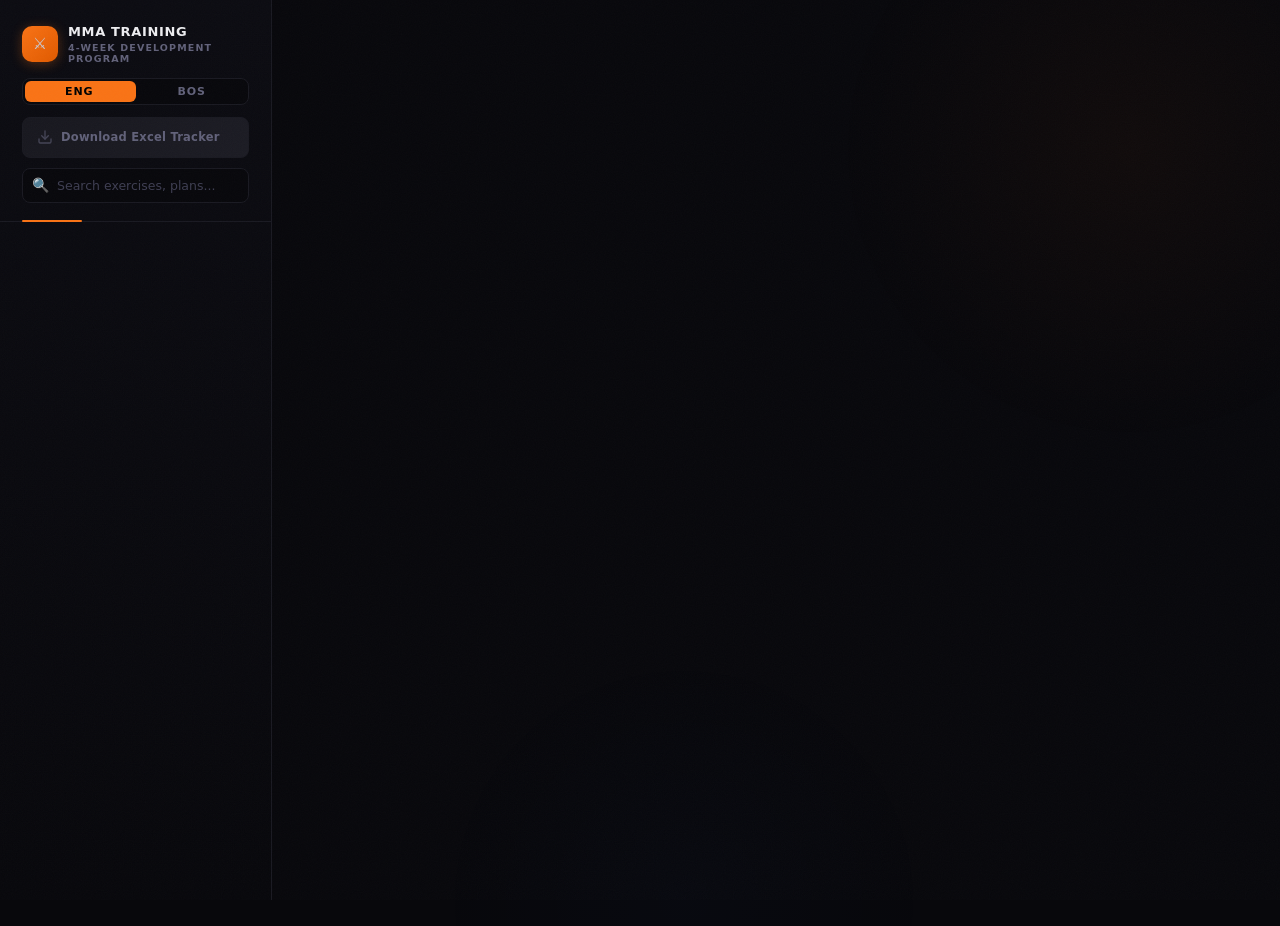
==== commit cb4d778f: "Merge main and resolve conflicts, rebuild index.html https://claude.ai/code/session_018sPjtD6K5g6DbS" ====
--- a/_template.html
+++ b/_template.html
@@ -633,6 +633,157 @@
   .fc-countdown-num{font-size:28px}
 }
 
+/* ── Breadcrumb ── */
+.breadcrumb{
+  display:flex;align-items:center;gap:6px;
+  margin-bottom:20px;font-size:12px;
+  color:var(--text-faint);font-weight:500;
+  letter-spacing:.02em;flex-wrap:wrap;
+}
+.breadcrumb-sep{color:var(--text-faint);opacity:.5;font-size:10px}
+.breadcrumb a{
+  color:var(--text-dim);text-decoration:none;transition:color .15s;
+  background:none;
+}
+.breadcrumb a:hover{color:var(--accent)}
+.breadcrumb-current{color:var(--text-bright)}
+
+/* ── Search ── */
+.search-wrap{position:relative;margin-top:10px}
+.search-input{
+  width:100%;padding:9px 12px 9px 34px;
+  background:var(--bg);border:1px solid var(--border);border-radius:8px;
+  color:var(--text-bright);font-family:var(--font-body);font-size:12.5px;
+  outline:none;transition:border-color .2s;
+}
+.search-input::placeholder{color:var(--text-faint)}
+.search-input:focus{border-color:var(--accent)}
+.search-icon{
+  position:absolute;left:10px;top:50%;transform:translateY(-50%);
+  color:var(--text-faint);font-size:14px;pointer-events:none;
+}
+.search-results{
+  position:absolute;top:calc(100% + 4px);left:0;right:0;
+  background:var(--bg-raised);border:1px solid var(--border-bright);
+  border-radius:var(--radius);max-height:320px;overflow-y:auto;
+  z-index:300;display:none;
+  box-shadow:0 8px 32px rgba(0,0,0,.5);
+}
+.search-results.open{display:block}
+.search-result{
+  display:block;padding:10px 14px;border-bottom:1px solid var(--border);
+  cursor:pointer;transition:background .15s;text-decoration:none;color:inherit;
+}
+.search-result:last-child{border-bottom:none}
+.search-result:hover{background:var(--accent-soft)}
+.search-result-section{
+  font-size:10px;text-transform:uppercase;letter-spacing:.08em;
+  color:var(--accent);font-weight:600;margin-bottom:2px;
+}
+.search-result-text{font-size:12px;color:var(--text);line-height:1.5}
+.search-result-text mark{background:var(--accent-med);color:var(--text-bright);border-radius:2px;padding:0 2px}
+.search-clear{
+  position:absolute;right:8px;top:50%;transform:translateY(-50%);
+  background:none;border:none;color:var(--text-faint);cursor:pointer;
+  font-size:14px;padding:4px;display:none;
+}
+.search-clear.visible{display:block}
+.search-clear:hover{color:var(--text)}
+
+/* ── Session Completion Checkbox ── */
+.session-check{
+  -webkit-appearance:none;appearance:none;
+  width:18px;height:18px;border:2px solid var(--border-bright);
+  border-radius:4px;background:var(--bg);cursor:pointer;
+  flex-shrink:0;position:relative;transition:all .2s;
+}
+.session-check:checked{background:var(--accent);border-color:var(--accent)}
+.session-check:checked::after{
+  content:'\2713';position:absolute;top:-1px;left:2px;
+  color:#000;font-size:12px;font-weight:900;
+}
+.collapsible.session-done>.collapsible-header{
+  border-left-color:var(--green) !important;opacity:.65;
+}
+.collapsible.session-done .collapsible-title{
+  text-decoration:line-through;text-decoration-color:var(--text-faint);
+}
+.completion-stat{
+  font-size:10px;color:var(--green);font-weight:600;
+  margin-left:auto;padding-left:8px;white-space:nowrap;
+}
+
+/* ── Page TOC ── */
+.page-toc{
+  margin:16px 0 28px;padding:16px 20px;
+  background:var(--bg-card);border:1px solid var(--border);
+  border-radius:var(--radius-lg);
+}
+.page-toc-title{
+  font-size:10px;text-transform:uppercase;letter-spacing:.1em;
+  color:var(--text-faint);font-weight:700;margin-bottom:10px;
+}
+.page-toc-list{
+  display:flex;flex-wrap:wrap;gap:6px;list-style:none;
+  padding:0;margin:0;
+}
+.page-toc-list a{
+  display:inline-block;padding:5px 12px;border-radius:6px;
+  background:var(--bg-raised);border:1px solid var(--border);
+  color:var(--text-dim);font-size:12px;font-weight:500;
+  text-decoration:none;transition:all .15s;
+}
+.page-toc-list a:hover{color:var(--accent);border-color:var(--accent);background:var(--accent-soft)}
+
+/* ── Weight Chart ── */
+.fc-weight-chart{margin:16px 0 4px}
+.fc-weight-chart svg{width:100%;height:80px;display:block}
+.fc-weight-chart .chart-line{fill:none;stroke:var(--accent);stroke-width:2;stroke-linecap:round;stroke-linejoin:round}
+.fc-weight-chart .chart-target{fill:none;stroke:var(--green);stroke-width:1;stroke-dasharray:4,4;opacity:.5}
+.fc-weight-chart .chart-dot{fill:var(--accent);r:3}
+.fc-weight-chart .chart-label{fill:var(--text-faint);font-size:9px;font-family:var(--font-mono)}
+.fc-weight-chart .chart-area{fill:url(#chartGrad);opacity:.15}
+
+/* ── Quick-Access Cards ── */
+.fc-quicklinks{
+  display:grid;grid-template-columns:repeat(2,1fr);
+  gap:10px;margin:16px 0;
+}
+.fc-quicklink{
+  display:flex;align-items:flex-start;gap:12px;
+  padding:16px;background:var(--bg-card);
+  border:1px solid var(--border);border-radius:var(--radius-lg);
+  text-decoration:none;color:inherit;transition:all .25s;
+}
+.fc-quicklink:hover{
+  border-color:var(--accent);background:var(--accent-soft);
+  transform:translateY(-2px);box-shadow:0 4px 20px rgba(249,115,22,.1);
+}
+.fc-quicklink-icon{
+  width:36px;height:36px;border-radius:8px;
+  background:var(--accent-soft);
+  display:flex;align-items:center;justify-content:center;
+  font-size:16px;flex-shrink:0;
+}
+.fc-quicklink-text{flex:1;min-width:0}
+.fc-quicklink-title{
+  font-weight:600;font-size:13px;color:var(--text-bright);
+  margin-bottom:2px;
+}
+.fc-quicklink-desc{font-size:11px;color:var(--text-dim);line-height:1.4}
+@media(max-width:600px){
+  .fc-quicklinks{grid-template-columns:1fr}
+}
+
+/* ── Accessibility Focus ── */
+.collapsible-header:focus-visible,
+.session-check:focus-visible,
+.search-input:focus-visible,
+.page-toc-list a:focus-visible,
+.fc-quicklink:focus-visible{
+  outline:2px solid var(--accent);outline-offset:2px;
+}
+
 .rest-timer{
   position:fixed;bottom:28px;left:28px;z-index:50;
 }
@@ -743,6 +894,12 @@
       <svg viewBox="0 0 24 24" fill="none" stroke="currentColor" stroke-width="2" stroke-linecap="round" stroke-linejoin="round"><path d="M21 15v4a2 2 0 01-2 2H5a2 2 0 01-2-2v-4"/><polyline points="7 10 12 15 17 10"/><line x1="12" y1="15" x2="12" y2="3"/></svg>
       <span id="dl-text">Download Excel Tracker</span>
     </a>
+    <div class="search-wrap">
+      <span class="search-icon">&#128269;</span>
+      <input type="text" class="search-input" id="search-input" placeholder="Search exercises, plans..." autocomplete="off">
+      <button class="search-clear" id="search-clear" aria-label="Clear search">&times;</button>
+      <div class="search-results" id="search-results"></div>
+    </div>
     <div class="progress-badge" id="progress-badge"></div>
   </div>
   <nav class="sidebar-nav" id="nav"></nav>
@@ -848,6 +1005,27 @@
 var currentLang = 'en';
 var cache = { en: {}, bos: {} };
 var markedLoaded = false;
+
+// ── Section display names for breadcrumbs ──
+var SECTION_META = {
+  'dashboard':        { group: null, en: 'Dashboard', bos: 'Kontrolna Tabla' },
+  'schedule':         { group: 'camp', en: 'Full Schedule', bos: 'Kompletan Raspored' },
+  'nutrition-plan':   { group: 'camp', en: 'Nutrition Plan', bos: 'Plan Ishrane' },
+  'phase-1':          { group: 'phases', en: 'Phase 1: Base Camp', bos: 'Faza 1: Baza' },
+  'phase-2':          { group: 'phases', en: 'Phase 2: Intensification', bos: 'Faza 2: Intenzifikacija' },
+  'phase-3':          { group: 'phases', en: 'Phase 3: Sharpening', bos: 'Faza 3: Oštrenje' },
+  'phase-4':          { group: 'phases', en: 'Phase 4: Fight Week', bos: 'Faza 4: Sedmica Borbe' },
+  'exercise-detail':  { group: 'ref', en: 'Exercise Guide', bos: 'Vodič za Vježbe' },
+  'weight-management':{ group: 'ref', en: 'Weight Management', bos: 'Upravljanje Težinom' },
+  'training-tools':   { group: 'ref', en: 'Training Tools', bos: 'Alati za Trening' },
+  'fight-prep':       { group: 'ref', en: 'Fight Prep', bos: 'Priprema za Borbu' },
+  'sources':          { group: 'ref', en: 'Sources', bos: 'Izvori' }
+};
+var GROUP_NAMES = {
+  'camp':   { en: 'Fight Camp', bos: 'Borilački Kamp' },
+  'phases': { en: 'Camp Phases', bos: 'Faze Kampa' },
+  'ref':    { en: 'Reference', bos: 'Referenca' }
+};
 
 // marked.js is inlined at build time
 __MARKED_JS_PLACEHOLDER__
@@ -1114,6 +1292,7 @@
         '<button onclick="logWeight()">' + lbl.update + '</button>' +
       '</div>' +
     '</div>';
+  renderWeightChart(container);
 }
 
 function logWeight() {
@@ -1126,6 +1305,253 @@
   try { localStorage.setItem('fc-weight-log', JSON.stringify(log)); } catch(e) {}
   var container = document.getElementById('widget-weight');
   if (container) renderWeightWidget(container);
+}
+
+// ── Breadcrumb ──
+function renderBreadcrumb(sectionId) {
+  var meta = SECTION_META[sectionId];
+  if (!meta) return '';
+  var lang = currentLang === 'bos' ? 'bos' : 'en';
+  var home = '<a href="#dashboard">' + (lang === 'bos' ? 'Početna' : 'Home') + '</a>';
+  if (!meta.group) return '<div class="breadcrumb">' + '<span class="breadcrumb-current">' + meta[lang] + '</span></div>';
+  var groupName = GROUP_NAMES[meta.group] ? GROUP_NAMES[meta.group][lang] : '';
+  return '<div class="breadcrumb">' + home +
+    '<span class="breadcrumb-sep">&#9655;</span>' +
+    '<span>' + groupName + '</span>' +
+    '<span class="breadcrumb-sep">&#9655;</span>' +
+    '<span class="breadcrumb-current">' + meta[lang] + '</span></div>';
+}
+
+// ── Search ──
+var searchTimeout = null;
+function initSearch() {
+  var input = document.getElementById('search-input');
+  var results = document.getElementById('search-results');
+  var clearBtn = document.getElementById('search-clear');
+  if (!input) return;
+  input.addEventListener('input', function() {
+    clearBtn.classList.toggle('visible', input.value.length > 0);
+    clearTimeout(searchTimeout);
+    if (input.value.trim().length < 2) { results.classList.remove('open'); return; }
+    searchTimeout = setTimeout(function() { doSearch(input.value.trim()); }, 300);
+  });
+  input.addEventListener('keydown', function(e) {
+    if (e.key === 'Escape') { input.value = ''; results.classList.remove('open'); clearBtn.classList.remove('visible'); }
+  });
+  clearBtn.addEventListener('click', function() {
+    input.value = ''; results.classList.remove('open'); clearBtn.classList.remove('visible');
+    input.focus();
+  });
+  document.addEventListener('click', function(e) {
+    if (!e.target.closest('.search-wrap')) results.classList.remove('open');
+  });
+}
+
+function doSearch(query) {
+  var content = currentLang === 'bos' ? CONTENT_BOS : CONTENT_EN;
+  var results = document.getElementById('search-results');
+  var lang = currentLang === 'bos' ? 'bos' : 'en';
+  var q = query.toLowerCase();
+  var hits = [];
+  SECTIONS.forEach(function(id) {
+    var raw = content[id];
+    if (!raw) return;
+    var text = raw.replace(/[#*|>\-`\[\]()]/g, ' ').replace(/\s+/g, ' ');
+    var idx = text.toLowerCase().indexOf(q);
+    if (idx === -1) return;
+    var start = Math.max(0, idx - 40);
+    var end = Math.min(text.length, idx + query.length + 60);
+    var snippet = (start > 0 ? '...' : '') + text.slice(start, end) + (end < text.length ? '...' : '');
+    var meta = SECTION_META[id];
+    hits.push({ id: id, section: meta ? meta[lang] : id, snippet: snippet, query: query });
+  });
+  if (hits.length === 0) {
+    results.innerHTML = '<div class="search-result"><div class="search-result-text" style="color:var(--text-dim)">' +
+      (lang === 'bos' ? 'Nema rezultata' : 'No results found') + '</div></div>';
+    results.classList.add('open');
+    return;
+  }
+  results.innerHTML = hits.slice(0, 8).map(function(h) {
+    var highlighted = h.snippet.replace(new RegExp('(' + h.query.replace(/[.*+?^${}()|[\]\\]/g, '\\$&') + ')', 'gi'), '<mark>$1</mark>');
+    return '<div class="search-result" data-id="' + h.id + '">' +
+      '<div class="search-result-section">' + h.section + '</div>' +
+      '<div class="search-result-text">' + highlighted + '</div></div>';
+  }).join('');
+  results.classList.add('open');
+  results.querySelectorAll('.search-result').forEach(function(el) {
+    el.addEventListener('click', function() {
+      location.hash = el.getAttribute('data-id');
+      results.classList.remove('open');
+      document.getElementById('search-input').value = '';
+      document.getElementById('search-clear').classList.remove('visible');
+      closeMenu();
+      renderCurrent();
+    });
+  });
+}
+
+// ── Session Completion Tracking ──
+function getCompletionData() {
+  try { return JSON.parse(localStorage.getItem('fc-completed') || '{}'); } catch(e) { return {}; }
+}
+function saveCompletionData(data) {
+  try { localStorage.setItem('fc-completed', JSON.stringify(data)); } catch(e) {}
+}
+
+function addSessionCheckboxes(container, sectionId) {
+  if (sectionId.indexOf('phase-') !== 0) return;
+  var data = getCompletionData();
+  container.querySelectorAll('.collapsible-level-session').forEach(function(el) {
+    var header = el.querySelector('.collapsible-header');
+    if (!header || header.querySelector('.session-check')) return;
+    // Build a key from parent collapsibles
+    var weekEl = el.closest('.collapsible-level-week');
+    var dayEl = el.closest('.collapsible-level-day');
+    var weekId = weekEl ? (weekEl.id || 'w') : 'w';
+    var dayId = dayEl ? (dayEl.id || 'd') : 'd';
+    var tag = el.querySelector('.collapsible-tag');
+    var sessionType = tag ? tag.textContent.trim().toLowerCase() : 'session';
+    var key = sectionId + ':' + weekId + ':' + dayId + ':' + sessionType;
+    var cb = document.createElement('input');
+    cb.type = 'checkbox';
+    cb.className = 'session-check';
+    cb.setAttribute('data-key', key);
+    cb.title = currentLang === 'bos' ? 'Označi kao završeno' : 'Mark as completed';
+    if (data[key]) { cb.checked = true; el.classList.add('session-done'); }
+    cb.addEventListener('click', function(e) { e.stopPropagation(); });
+    cb.addEventListener('change', function() {
+      var d = getCompletionData();
+      if (cb.checked) { d[key] = true; el.classList.add('session-done'); }
+      else { delete d[key]; el.classList.remove('session-done'); }
+      saveCompletionData(d);
+      updateCompletionBadge(sectionId);
+    });
+    header.insertBefore(cb, header.firstChild);
+  });
+  updateCompletionBadge(sectionId);
+}
+
+function updateCompletionBadge(sectionId) {
+  var badge = document.getElementById('progress-badge');
+  if (!badge) return;
+  var phase = PHASE_THEMES[sectionId];
+  if (!phase) return;
+  var data = getCompletionData();
+  var total = 0, done = 0;
+  var prefix = sectionId + ':';
+  document.querySelectorAll('.session-check').forEach(function() { total++; });
+  Object.keys(data).forEach(function(k) { if (k.indexOf(prefix) === 0 && data[k]) done++; });
+  if (total > 0) {
+    var theme = currentLang === 'bos' ? phase.bos : phase.en;
+    var label = currentLang === 'bos' ? 'Faza' : 'Phase';
+    badge.textContent = label + ' ' + phase.num + '/4 — ' + theme;
+    if (done > 0) badge.textContent += ' (' + done + '/' + total + ')';
+    badge.classList.add('visible');
+  }
+}
+
+// ── Page TOC ──
+function renderPageTOC(container, sectionId) {
+  // Only for reference & content pages with collapsible sections
+  var eligible = ['exercise-detail','nutrition-plan','training-tools','weight-management','fight-prep'];
+  if (eligible.indexOf(sectionId) === -1) return;
+  var headings = container.querySelectorAll('.collapsible-level-week > .collapsible-header .collapsible-title');
+  if (headings.length < 4) return;
+  var tocHtml = '<div class="page-toc"><div class="page-toc-title">' +
+    (currentLang === 'bos' ? 'Na ovoj stranici' : 'On this page') +
+    '</div><div class="page-toc-list">';
+  headings.forEach(function(h, i) {
+    var parent = h.closest('.collapsible');
+    var id = parent.id || ('toc-section-' + i);
+    if (!parent.id) parent.id = id;
+    tocHtml += '<a href="javascript:void(0)" data-toc-target="' + id + '">' + h.textContent.trim() + '</a>';
+  });
+  tocHtml += '</div></div>';
+  var tocEl = document.createElement('div');
+  tocEl.innerHTML = tocHtml;
+  var h1 = container.querySelector('h1');
+  if (h1 && h1.nextSibling) container.insertBefore(tocEl.firstChild, h1.nextSibling);
+  else container.insertBefore(tocEl.firstChild, container.firstChild);
+  container.querySelectorAll('[data-toc-target]').forEach(function(a) {
+    a.addEventListener('click', function(e) {
+      e.preventDefault();
+      var target = document.getElementById(a.getAttribute('data-toc-target'));
+      if (target) {
+        var h = target.querySelector('.collapsible-header');
+        var b = target.querySelector('.collapsible-body');
+        if (h && !h.classList.contains('open')) { h.classList.add('open'); }
+        if (b && !b.classList.contains('open')) { b.classList.add('open'); }
+        target.scrollIntoView({ behavior: 'smooth', block: 'start' });
+      }
+    });
+  });
+}
+
+// ── Weight Chart ──
+function renderWeightChart(container) {
+  var stored = [];
+  try { stored = JSON.parse(localStorage.getItem('fc-weight-log') || '[]'); } catch(e) {}
+  if (stored.length < 2) return;
+  var w = 400, h = 60, pad = 20;
+  var weights = stored.map(function(e) { return e.kg; });
+  var dates = stored.map(function(e) { return e.date; });
+  var minW = Math.min.apply(null, weights.concat([TARGET_WEIGHT])) - 1;
+  var maxW = Math.max.apply(null, weights) + 1;
+  var range = maxW - minW || 1;
+  var points = weights.map(function(v, i) {
+    var x = pad + (i / (weights.length - 1)) * (w - 2 * pad);
+    var y = h - pad - ((v - minW) / range) * (h - 2 * pad);
+    return x + ',' + y;
+  });
+  var targetY = h - pad - ((TARGET_WEIGHT - minW) / range) * (h - 2 * pad);
+  var areaPoints = points.join(' ') + ' ' + (pad + (weights.length-1)/(weights.length-1)*(w-2*pad)) + ',' + (h-pad) + ' ' + pad + ',' + (h-pad);
+  var svg = '<div class="fc-weight-chart"><svg viewBox="0 0 ' + w + ' ' + h + '" preserveAspectRatio="none">' +
+    '<defs><linearGradient id="chartGrad" x1="0" y1="0" x2="0" y2="1"><stop offset="0%" stop-color="' + '#f97316' + '"/><stop offset="100%" stop-color="transparent"/></linearGradient></defs>' +
+    '<line class="chart-target" x1="' + pad + '" y1="' + targetY + '" x2="' + (w-pad) + '" y2="' + targetY + '"/>' +
+    '<polygon class="chart-area" points="' + areaPoints + '"/>' +
+    '<polyline class="chart-line" points="' + points.join(' ') + '"/>';
+  weights.forEach(function(v, i) {
+    var x = pad + (i / (weights.length - 1)) * (w - 2 * pad);
+    var y = h - pad - ((v - minW) / range) * (h - 2 * pad);
+    svg += '<circle class="chart-dot" cx="' + x + '" cy="' + y + '" r="3"/>';
+  });
+  // Date labels (first and last)
+  svg += '<text class="chart-label" x="' + pad + '" y="' + (h - 2) + '">' + dates[0].slice(5) + '</text>';
+  svg += '<text class="chart-label" x="' + (w-pad) + '" y="' + (h - 2) + '" text-anchor="end">' + dates[dates.length-1].slice(5) + '</text>';
+  svg += '<text class="chart-label" x="' + (w-pad) + '" y="' + (targetY - 3) + '" text-anchor="end" fill="' + '#22c55e' + '">' + TARGET_WEIGHT + 'kg</text>';
+  svg += '</svg></div>';
+  container.insertAdjacentHTML('beforeend', svg);
+}
+
+// ── Quick Links Widget ──
+function renderQuickLinks(container) {
+  var lang = currentLang === 'bos' ? 'bos' : 'en';
+  var phase = getCurrentPhase();
+  var phaseData = PHASES[phase];
+  var cards = lang === 'bos' ? [
+    { id: phaseData.id, icon: '&#9876;', title: 'Trenutna Faza', desc: phaseData.bos.name + ' — Pogledaj plan' },
+    { id: 'nutrition-plan', icon: '&#127869;', title: 'Plan Ishrane', desc: 'Dnevni obroci i makronutrijenti' },
+    { id: 'exercise-detail', icon: '&#128170;', title: 'Vodič za Vježbe', desc: 'Tehnika i forma za sve vježbe' },
+    { id: 'weight-management', icon: '&#9878;', title: 'Upravljanje Težinom', desc: 'Protokol za skidanje kilaže' },
+    { id: 'schedule', icon: '&#128198;', title: 'Raspored', desc: 'Pregled svih 9 sedmica' },
+    { id: 'fight-prep', icon: '&#128737;', title: 'Priprema za Borbu', desc: 'Sigurnost, mentalna priprema, game plan' }
+  ] : [
+    { id: phaseData.id, icon: '&#9876;', title: 'Current Phase', desc: phaseData.en.name + ' — View training plan' },
+    { id: 'nutrition-plan', icon: '&#127869;', title: 'Nutrition Plan', desc: 'Daily meals & macro targets' },
+    { id: 'exercise-detail', icon: '&#128170;', title: 'Exercise Guide', desc: 'Form cues for all exercises' },
+    { id: 'weight-management', icon: '&#9878;', title: 'Weight Management', desc: 'Cutting protocol & supplements' },
+    { id: 'schedule', icon: '&#128198;', title: 'Full Schedule', desc: '9-week calendar overview' },
+    { id: 'fight-prep', icon: '&#128737;', title: 'Fight Prep', desc: 'Safety, mental prep, game plan' }
+  ];
+  var html = '<div class="fc-quicklinks">';
+  cards.forEach(function(c) {
+    html += '<a href="#' + c.id + '" class="fc-quicklink">' +
+      '<div class="fc-quicklink-icon">' + c.icon + '</div>' +
+      '<div class="fc-quicklink-text"><div class="fc-quicklink-title">' + c.title + '</div>' +
+      '<div class="fc-quicklink-desc">' + c.desc + '</div></div></a>';
+  });
+  html += '</div>';
+  container.innerHTML = html;
 }
 
 // ── Phase Cards Widget ──
@@ -1158,17 +1584,48 @@
   var dayNames = currentLang === 'bos'
     ? ['Nedjelja','Ponedjeljak','Utorak','Srijeda','\u010Cetvrtak','Petak','Subota']
     : ['Sunday','Monday','Tuesday','Wednesday','Thursday','Friday','Saturday'];
-  var rest = currentLang === 'bos' ? 'Dan odmora. Potpuni oporavak.' : 'Rest day. Full recovery.';
+  var rest = currentLang === 'bos' ? 'Dan odmora. Potpuni oporavak. Iskoristi dan za regeneraciju.' : 'Rest day. Full recovery. Use the day for regeneration.';
   if (dayOfWeek === 0) {
-    container.innerHTML = '<div class="fc-today"><div class="fc-today-day">' + dayNames[0] + '</div>' +
-      '<div class="fc-today-sessions">' + rest + '</div></div>';
+    container.innerHTML = '<div class="fc-today"><div class="fc-today-day">' + dayNames[0] +
+      '</div><div class="fc-today-sessions" style="color:var(--green)">' + rest + '</div></div>';
     return;
   }
   var phase = getCurrentPhase();
   var phaseId = PHASES[phase].id;
   var linkText = currentLang === 'bos' ? 'Pogledaj detaljan plan' : 'View detailed plan';
-  container.innerHTML = '<div class="fc-today"><div class="fc-today-day">' + dayNames[dayOfWeek] + '</div>' +
-    '<div class="fc-today-sessions"><a href="#' + phaseId + '">' + linkText + ' &rarr;</a></div></div>';
+  // Try to extract today's AM/PM session info from phase markdown
+  var dayName = dayNames[dayOfWeek];
+  var content = getContent()[phaseId] || '';
+  var campWeek = Math.max(1, Math.ceil((now - CAMP_START) / (7 * 86400000)));
+  var sessions = extractTodaySessions(content, dayName, campWeek);
+  var sessionsHtml = '';
+  if (sessions.am || sessions.pm) {
+    if (sessions.am) sessionsHtml += '<div style="margin:4px 0"><span style="color:var(--blue);font-size:10px;font-weight:700;letter-spacing:.06em">AM</span> <span style="font-size:13px">' + sessions.am + '</span></div>';
+    if (sessions.pm) sessionsHtml += '<div style="margin:4px 0"><span style="color:var(--purple);font-size:10px;font-weight:700;letter-spacing:.06em">PM</span> <span style="font-size:13px">' + sessions.pm + '</span></div>';
+  }
+  container.innerHTML = '<div class="fc-today"><div class="fc-today-day">' + dayName +
+    ' <span style="font-size:12px;color:var(--text-dim);font-weight:400">' +
+    (currentLang === 'bos' ? 'Sedmica ' : 'Week ') + campWeek + '</span></div>' +
+    (sessionsHtml ? '<div class="fc-today-sessions">' + sessionsHtml + '</div>' : '') +
+    '<div style="margin-top:8px"><a href="#' + phaseId + '" style="font-size:12px">' + linkText + ' &rarr;</a></div></div>';
+}
+
+function extractTodaySessions(markdown, dayName, weekNum) {
+  var result = { am: null, pm: null };
+  // Look for day heading pattern: "## DayName — Week N"
+  var dayPattern = new RegExp('## ' + dayName + '\\s*[—\\-]\\s*(?:Week|Sedmica)\\s*' + weekNum, 'i');
+  var dayIdx = markdown.search(dayPattern);
+  if (dayIdx === -1) return result;
+  // Extract content from this day heading to the next day heading
+  var afterDay = markdown.slice(dayIdx);
+  var nextDay = afterDay.search(/\n## (?:Monday|Tuesday|Wednesday|Thursday|Friday|Saturday|Sunday|Ponedjeljak|Utorak|Srijeda|Četvrtak|Petak|Subota|Nedjelja)/i);
+  var dayContent = nextDay > 0 ? afterDay.slice(0, nextDay) : afterDay.slice(0, 2000);
+  // Find AM/PM session headings
+  var amMatch = dayContent.match(/### (?:AM|Jutro)\s*[—\-]\s*(.+)/i);
+  var pmMatch = dayContent.match(/### (?:PM|Popodne|Večer)\s*[—\-]\s*(.+)/i);
+  if (amMatch) result.am = amMatch[1].trim();
+  if (pmMatch) result.pm = pmMatch[1].trim();
+  return result;
 }
 
 // ── Master init for dashboard ──
@@ -1320,16 +1777,26 @@
     wrapper.className = 'collapsible collapsible-level-' + level;
     var header = document.createElement('div');
     header.className = 'collapsible-header';
+    header.setAttribute('role', 'button');
+    header.setAttribute('aria-expanded', 'false');
+    header.setAttribute('tabindex', '0');
     header.innerHTML = '<span class="collapsible-arrow">&#9654;</span>' +
       '<span class="collapsible-title">' + title + '</span>' +
       (tag ? '<span class="collapsible-tag ' + tag + '">' + tag.toUpperCase() + '</span>' : '');
-    header.addEventListener('click', function() {
-      header.classList.toggle('open');
+    function toggleCollapsible() {
+      var isOpen = header.classList.toggle('open');
+      header.setAttribute('aria-expanded', isOpen ? 'true' : 'false');
       var body = wrapper.querySelector('.collapsible-body');
-      if (body) body.classList.toggle('open');
+      if (body) { body.classList.toggle('open'); body.setAttribute('aria-hidden', isOpen ? 'false' : 'true'); }
+    }
+    header.addEventListener('click', toggleCollapsible);
+    header.addEventListener('keydown', function(e) {
+      if (e.key === 'Enter' || e.key === ' ') { e.preventDefault(); toggleCollapsible(); }
     });
     var body = document.createElement('div');
     body.className = 'collapsible-body';
+    body.setAttribute('role', 'region');
+    body.setAttribute('aria-hidden', 'true');
     wrapper.appendChild(header);
     wrapper.appendChild(body);
     return wrapper;
@@ -1884,7 +2351,7 @@
   }
   if (SECTIONS.indexOf(id) === -1) id = 'dashboard';
   var page = document.getElementById('page');
-  page.innerHTML = getSection(id);
+  page.innerHTML = renderBreadcrumb(id) + getSection(id);
   addTableLabels(page);
   addScrollAnchors(page);
   // Link exercises in phase pages
@@ -1894,6 +2361,10 @@
   // Make sections collapsible
   makeCollapsible(page);
   injectExerciseSVGs(page);
+  // Add session completion checkboxes
+  addSessionCheckboxes(page, id);
+  // Add page TOC for long reference pages
+  renderPageTOC(page, id);
   page.style.animation = 'none';
   void page.offsetHeight;
   page.style.animation = '';
@@ -1903,6 +2374,9 @@
   clearInterval(countdownInterval);
   if (id === 'dashboard') {
     initDashboardWidgets();
+    // Render quick links widget
+    var ql = document.getElementById('widget-quicklinks');
+    if (ql) renderQuickLinks(ql);
     countdownInterval = setInterval(function() {
       var c = document.getElementById('widget-countdown');
       if (c) renderCountdown(c);
@@ -1979,6 +2453,7 @@
 try { savedLang = localStorage.getItem('mma-lang') || 'bos'; } catch(e) {}
 setLang(savedLang === 'en' ? 'en' : 'bos');
 window.addEventListener('hashchange', renderCurrent);
+initSearch();
 
 // ── Rest Timer ──
 var timerInterval = null;
